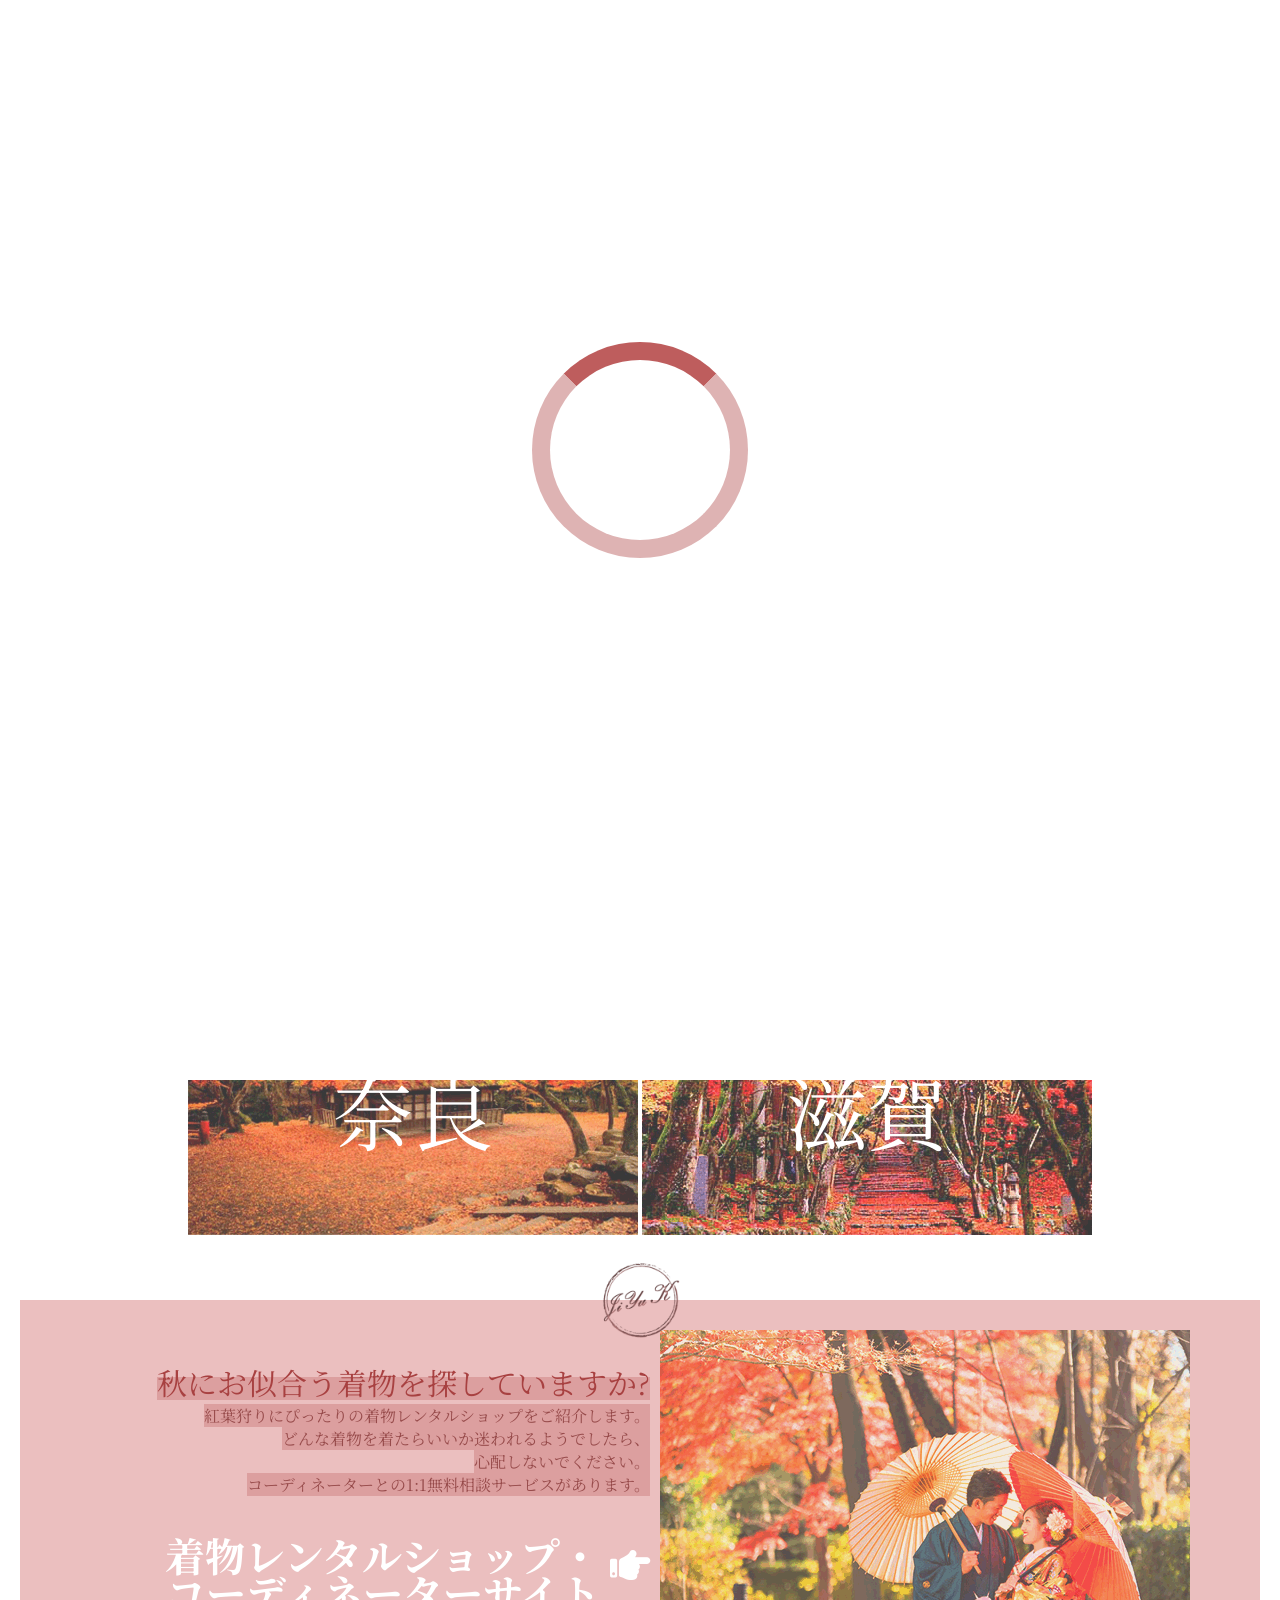
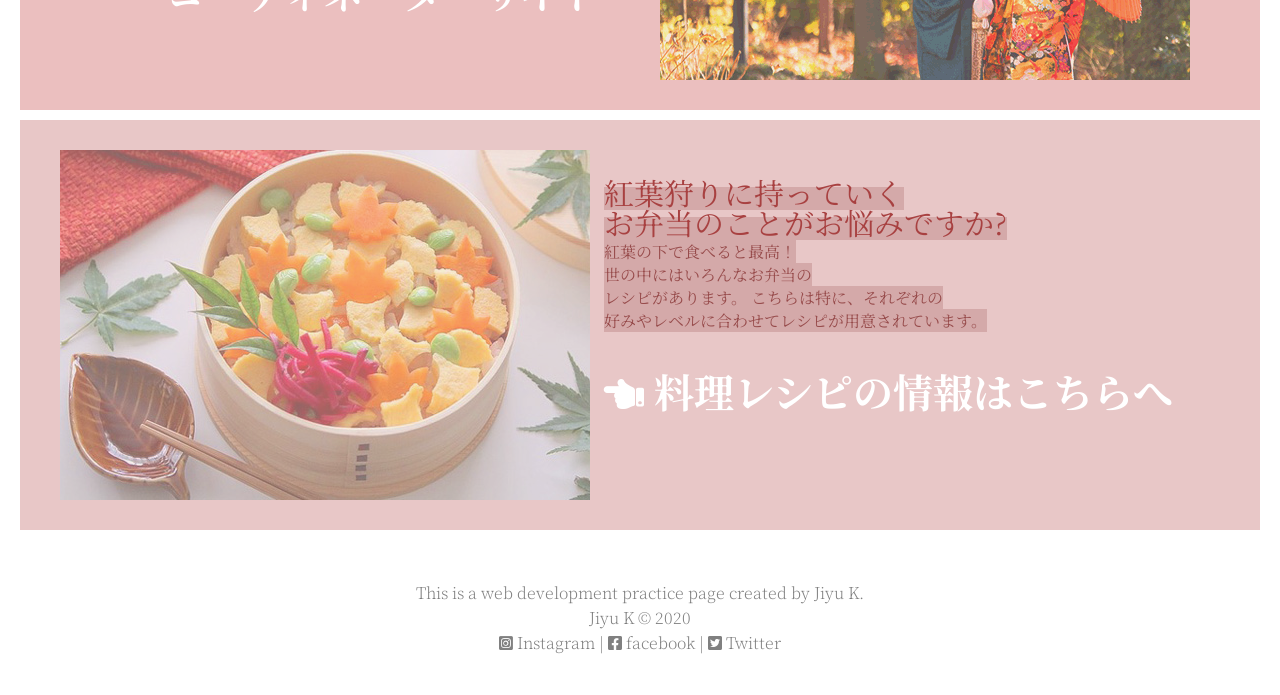
==== index.html @ a664442a "Add files via upload" ====
<!DOCTYPE html>
<html lang="en">
    <head>
        <link rel="stylesheet" href="to_top.css">
        <link rel="stylesheet" href="fade.css">
        <meta http-equiv="content-type" content="text/html; charset=utf-8">
        <script async src="./jquery-3.5.1.min.js"></script>
        <link async href="https://fonts.googleapis.com/css2?family=Noto+Serif+JP:wght@200&display=swap" rel="stylesheet">
        <link rel="stylesheet" async href="https://cdnjs.cloudflare.com/ajax/libs/font-awesome/5.14.0/css/all.min.css">
        <link async href="https://fonts.googleapis.com/css2?family=Noto+Serif+KR:wght@300&display=swap" rel="stylesheet">
        <title>モミジユ</title>
        <style>
            .loader_background {
                width: 100%;
                height: 120%;
                margin-top: -20px;
                background-color: rgb(255, 255, 255);
                display: block;
                position: fixed;
                z-index: 100;
                text-align: center;
            }
            .loader {
                border: 18px solid #deb3b3; /* Light grey */
                border-top: 18px solid #be5d5d; /* Blue */
                border-radius: 50%;
                position: fixed;
                left: 50%;
                top: 50%;
                transform: translate(-50%, -50%);
                width: 180px;
                height: 180px;
                animation: spin 2s linear infinite;
            }
            @keyframes spin {
                0% {
                    transform: translate(-50%, -50%) rotate(0deg);
                }
                100% {
                    transform: translate(-50%, -50%) rotate(360deg);
                }
            }
            /**/ /**/ /**/ /**/ /**/ /**/ /**/ /**/ /**/ /**/ /**/ /**/ /**/ /**/ /**/
            body {
                margin: 20px;
                font-family: 'Noto Serif JP', 'Noto Serif KR' ;
                
            }
            .momijiyu {
                font-size: 25px;
                margin-left: 10px;
                padding-top: 0;
                color: #deb3b3;
                font-weight: bold;
                padding-left: 20px;
            }

            .navFixed {
               position: fixed;
               top: 0px; left: 0px;
               width: 100%;
               z-index: 99;
                }
            .top_nav {
                display: flex;
                padding-top: 0;
                background-color: #c97e7e;
                justify-content: space-between;
                z-index: 98;
                
            }
            .top_nav a {
                margin-right: 25px;
                cursor: pointer;
                color: #7a2c2c;
                font-size: 17pt;
                transition: 0.5s;
                text-align: center;
            }
            .top_nav a:hover {
                color: beige;
                background-color: #b14949;
                border-radius:30%;
            }
            .title {
                font-size: 60pt;
                position: absolute;
                text-align: center;
                top: 74%;
                left: 50%;
                transform: translate(-50%, -50%);
                width: 100%;
                height: 100%;
                color: #7f1f1f;
            }
            .location {
                font-size: 25pt;
                position: absolute;
                top: 43%;
                left: 50%;
                transform: translate(-50%, -50%);
                margin-top: -5px;
                text-align: center;
                color: #9c6565;
                width: 100%;
            }
            .big_ment {
                top: 60%; left: 50%;
                transform: translate(-50%, -50%); width: 100%;
                position: absolute;
                text-align: center;
                font-size: 28pt;
                color: #922e2e;
            }
            .small_ment {
                top: 77%; left: 50%;
                transform: translate(-50%, -50%); width: 100%;
                position: absolute;
                text-align: center;
                font-size: 18pt;
                margin-top: -30px;
                color: #965b5d;
            }
           
            .scroll {
                position: absolute;
                top: 83%;
                left: 50%;
                margin-left: -20px;
            }
            .swing {
                position: absolute;
                top: 20%;
                left: 66%;
                opacity: 0.5
            }
            .swing1 {
                position: absolute;
                top: 28%;
                left: 73%;
                opacity: 0.5
            }
            .swing2 {
                position: absolute;
                top: 24%;
                left: 26%;
                opacity: 0.5;
            }
            .tool {
                width: 100%;
                position: absolute;
                top: 100%;
                margin: 0;
            }
            .stamp {
                position: absolute;
                width: 80px; height: 80px;
                left: 50%; top: 100%;
                transform: translate(-50%, -50%)
            }
            .box1 {
                width: 450px;
                height: 250px;
                overflow: hidden;
                display: inline-flex;
                position: relative;
                left: 0;
                top: 0;
                cursor: pointer;
            }
            .box1 img {
                width: 100%;
                position: absolute;
                transition: 1s;
                opacity: 0.8;
            }
            .box1 i {
                position: absolute;
                left: 50%;
                top: 150%;
                transform: translate(-50%, -50%);
                font-size: 80pt;
                color: white;
                transition: 1s;
                opacity: 0.3;
            }
            .box1:hover img {
                width: 105%;
                opacity: 1;
            }
            .osaka_city {
                position: absolute;
                width: 100%;
                left: 50%;
                top: 50%;
                transform: translate(-50%, -50%);
                font-size: 60pt;
                color: white;
                transition: 2s;
            }
            .box1:hover .osaka_city {
                position: absolute;
                top: -100%;
                opacity: 0.3;
            }
            .box1:hover i {
                position: absolute;
                top: 50%;
                opacity: 1;
            }
            /**/
            .box2 {
                width: 450px;
                height: 250px;
                overflow: hidden;
                display: inline-flex;
                position: relative;
                left: 0;
                top: 0;
                cursor: pointer;
            }
            .box2 img {
                height: 100%;
                width: 100%;
                position: absolute;
                transition: 1s;
                opacity: 0.8;
            }
            .box2 i {
                position: absolute;
                left: 50%;
                top: 150%;
                transform: translate(-50%, -50%);
                font-size: 80pt;
                color: white;
                transition: 1.5s;
                opacity: 0.3;
            }
            .box2:hover img {
                height: 105%;
                width: 105%;
                opacity: 1;
            }
            .kyouto_city {
                position: absolute;
                left: 50%;
                top: 50%;
                transform: translate(-50%, -50%);
                font-size: 60pt;
                color: white;
                transition: 2s;
            }
            .box2:hover .kyouto_city {
                position: absolute;
                top: -100%;
                opacity: 0.3;
            }
            .box2:hover i {
                position: absolute;
                top: 50%;
                opacity: 1;
            }
            /**/
            .box3 {
                width: 450px;
                height: 250px;
                overflow: hidden;
                display: inline-flex;
                position: relative;
                left: 0;
                top: 0;
                cursor: pointer;
            }
            .box3 img {
                height: 100%;
                width: 100%;
                position: absolute;
                transition: 1s;
                opacity: 0.8;
            }
            .box3 i {
                position: absolute;
                left: 50%;
                top: 150%;
                transform: translate(-50%, -50%);
                font-size: 80pt;
                color: white;
                transition: 1.5s;
                opacity: 0.3;
            }
            .box3:hover img {
                height: 105%;
                width: 105%;
                opacity: 1;
            }
            .nara_city {
                position: absolute;
                left: 50%;
                top: 50%;
                transform: translate(-50%, -50%);
                font-size: 60pt;
                color: white;
                transition: 2s;
            }
            .box3:hover .nara_city {
                position: absolute;
                top: -100%;
                opacity: 0.3;
            }
            .box3:hover i {
                position: absolute;
                top: 50%;
                opacity: 1;
            }
            /**/
            .box4 {
                width: 450px;
                height: 250px;
                overflow: hidden;
                display: inline-flex;
                position: relative;
                left: 0;
                top: 0;
                cursor: pointer;
            }
            .box4 img {
                width: 100%;
                position: absolute;
                transition: 1s;
                opacity: 0.8;
            }
            .box4 i {
                position: absolute;
                left: 50%;
                top: 150%;
                transform: translate(-50%, -50%);
                font-size: 80pt;
                color: white;
                transition: 1.5s;
                opacity: 0.3;
            }
            .box4:hover img {
                width: 105%;
                opacity: 1;
            }
            .siga_city {
                position: absolute;
                left: 50%;
                top: 50%;
                transform: translate(-50%, -50%);
                font-size: 60pt;
                color: white;
                transition: 3s;
            }
            .box4:hover .siga_city {
                position: absolute;
                top: -100%;
                opacity: 0.3;
            }
            .box4:hover i {
                position: absolute;
                top: 50%;
                opacity: 1;
            }
            .back1 {
                background-image: url('back1.jpg');
                width: 100%;
                height: 650px;
                text-align: center;
                position: relative;
                margin-top: 20px;
            }
            .back2 {
                margin-top: 60px;
                width: 100%;
                height: auto;
                position: relative;
                text-align: center;
                margin-bottom: 60px;
            }
            .back3 {
                background-color: #ebbfbf;
                position: relative;
                padding: 30px;
                text-align: right;
                height: 350px;
            }
            .kimono_frame {
                display: inline-flex;
                width: 530px;
                height: 350px;
                overflow: hidden;
                float: right;
                position: relative;
                left: 0;
                margin-right: 40px;
                margin-left: 10px;
                cursor: pointer;
            }
            .kimono_frame img {
                width: 100%;
                opacity: 0.8;
                transition: 1s;
                position: absolute;
                bottom: 0;
            }
            .kimono_frame:hover img {
                transform: scale(1.2);
                opacity: 1;
            }
            .kimono_text {
                background-color: #dc9f9f;
                position: relative;
                right: 0;
                top: 30px;
            }
            .kimono_title {
                font-size: 30px;
                color: #a84141
            }
            .kimono_ment {
                color: #974b4b;
            }
            .kimono_soudan {
                position: relative;
                left: -50px;
                top: 20%;
                line-height: 37px;
                font-size: 30pt;
                color: white;
                font-weight: 700;
            }
            
            .stamp2 {
                width: 80px;
                height: 80px;
                position: absolute;
                left: 50%; top: 0%;
                transform: translate(-50%, -50%);
                z-index: 98;
            }
            /**/
            .back4 {
                background-color: #e8c7c7;
                position: relative;
                padding: 30px;
                text-align: left;
                height: 350px;
                margin-top:10px;
               
            }
            .bento_frame {
                display: inline-flex;
                width: 530px;
                height: 350px;
                overflow: hidden;
                float: left;
                position: relative;
                left: 0;
                margin-right: 14px;
                margin-left: 10px;
                cursor: pointer;
            }
            .bento_frame img {
                width: 100%;
                opacity: 0.7;
                transition: 1s;
                position: absolute;
                bottom: 0;
            }
            .bento_frame:hover img {
                transform: scale(1.2);
                opacity: 1;
            }
            .bento_text {
                background-color: #d4a9a9;
                position: relative;
                right: 0;
                top: 30px;
            }
            .bento_title {
                font-size: 30px;
                color: #a84141;
                line-height: 25px;
            }
            .bento_ment {
                color: #974b4b;
            }
            .bento_soudan {
                position: relative;
                left: 50px;
                top: 20%;
                line-height: 37px;
                font-size: 30pt;
                color: white;
                font-weight: 700;
                
            }

            .back4 i {
                
                margin-right: 5px;
                margin-top: 35px;
                color: white;
                font-size: 30pt;
            }

            
            /**//**//**//**//**//**//**//**//**//**//**//**//**//**//**//**//**//**//**//**/
            .copyright {
                text-align: center;
                line-height: 25px;
                color: gray;
                padding-top: 50px;
                padding-bottom: 20px;
                font-weight: 200;
            }

            .copyright a {
                text-decoration: none;
                COLOR: GRAY;
            }
            .copyright a:visited {
                color: gray;
            }

          

            .back3 i {
                margin-left: 5px;
                color: white;
                font-size: 30pt;
                margin-top: 5px;
            }
            /**//**//**//**//**//**//**//**//**//**//**//**//**//**//**//**//**//**//**//**/
            @media screen and (max-width: 1050px) {
    .big_ment {
        font-size:24pt;
        
    }

    .kimono_frame, .bento_frame {
        width: 450px; height: 250px;
    }

    .kimono_title, .bento_title {
        font-size: 15pt;
        
    }

    .kimono_ment, .bento_ment{
        font-size: 9pt;
    }

    .kimono_soudan{
        font-size: 18pt;
        line-height: 20pt;
    }

    .bento_soudan {
        
        font-size: 18pt;
    }

    .back4 i{
        margin-top: 10px;
    }

    
    
    .back3, .back4 {
        height: 250px;
    }

    .swing2 {left: 19%;}
    .swing1 {left: 77%;}
    
}
        </style>
    </head>
    <div class="loader_background">
        <div class="loader"></text>
    </div>
</html></div><script>
$(window).on('load', function () {
    $('.loader').fadeOut();
    $('.loader_background').fadeOut();
});</script>
      <script>
        $( document ).ready( function() {
          var navOffset = $( '.top_nav' ).offset();
          $( window ).scroll( function() {
            if ( $( document ).scrollTop() > navOffset.top ) {
              $( '.top_nav' ).addClass( 'navFixed' );
            }
            else {
              $( '.top_nav' ).removeClass( 'navFixed' );
            }
          });
        } );

        
      </script><body id="fade">
<div class="back1">
    <nav class="top_nav">
        <text class="momijiyu">
            <i class="fab fa-slack"></i>
            モミジユ
        </text>
        <text class="menu">
            <a class="japanese">日本語</a>
            <a class="korean">한국어</a>
            <a>Chat</a>
        </text>
    </nav>
    <div class="title">
        関西の紅葉</div>
    <div class="location">{　大阪／京都／奈良／滋賀　｝</div>
    <div class="ment">
        <nav class="big_ment">関西での素敵な紅葉狩りを楽しみたい方でしたら…</nav>
        <nav class="small_ment">関西で会える秋、あなたの思い出がさらに素敵になるように
            <br>ここでは様々な情報をあなたに提供します。
            <br>あなたにとって良い参考になることを願います。</br>
        </div><img class="stamp" src="stamp.png">
        <br>
        
    
    <img src="scroll.png" class="scroll">
    <div class="swing"><img src="momiji.png"></div>
    <div class="swing1"><img src="momiji2.png"></div>
    <div class="swing2"><img src="momiji3.png"></div>
</div>
<div class="back2">
    <div class="box1"><a href="oosaka.html"><img src="oosaka.gif"><text class="osaka_city">大阪</text>
        <i class="far fa-hand-pointer"></i></a>
    </div>
    <div class="box2"><a href="kyouto.html"><img src="kyouto.gif"><text class="kyouto_city">京都</text>
        <i class="far fa-hand-pointer"></i></a>
    </div>
    <br><div class="box3"><a href="nara.html"><img src="nara.gif"><text class="nara_city">奈良</text>
        <i class="far fa-hand-pointer"></i></a>
    </div>
    <div class="box4"><a href="siga.html"><img src="siga.gif"><text class="siga_city">滋賀</text>
        <i class="far fa-hand-pointer"></i></a>
    </div>
</div><div class="back3"><span class="kimono_frame"><a href="https://www.asoview.com/leisure/140/location/rgn08/" target="_blank"><img src="kimono.gif"></a></span>
 <text class="kimono_text">
    <text class="kimono_title">秋にお似合う着物を探していますか?</text>
<br>
    <text class="kimono_ment">紅葉狩りにぴったりの着物レンタルショップをご紹介します。
        <br>どんな着物を着たらいいか迷われるようでしたら、
        <br>心配しないでください。
        <br>コーディネーターとの1:1無料相談サービスがあります。</text>
        </br></text><div><img class="stamp2" src="stamp.png"></div>
<div class="kimono_soudan">着物レンタルショップ・<br>コーディネーターサイト</div><i class="fas fa-hand-point-right"></i></div>
<div class="back4"><span class="bento_frame"><a href="https://obentopark.jp/" target="_blank"><img src="food.jpg"></span></a>
  <text class="bento_text">
        <text class="bento_title">紅葉狩りに持っていく<br>お弁当のことがお悩みですか? </text>
        <br><text class="bento_ment">紅葉の下で食べると最高！<br>  
            世の中にはいろんなお弁当の<br>
            レシピがあります。 こちらは特に、それぞれの<br>
            好みやレベルに合わせてレシピが用意されています。</text>
        </br></text>
    <div class="bento_soudan">料理レシピの情報はこちらへ</div><i class="fas fa-hand-point-left"></i>
   </div> <div class="copyright">
   This is a web development practice page created by Jiyu K.
   <br>Jiyu K © 2020
   <br><a href="https://www.instagram.com/zyuzyuzyu_/?hl=ko" target="_blank"><i class="fab fa-instagram-square"></i>  Instagram</a> 
   |  <a href="https://www.facebook.com/people/%EA%B9%80%EC%A7%80%EC%9C%A0/100003686183487" target="_blank"><i class="fab fa-facebook-square"></i>  facebook</a> 
   |  <a href="#"></a><i class="fab fa-twitter-square"></i>  Twitter</a></div>
   <a id="back-to-top" href="#">Topへ</a>
   <script async src="to_top.js"></script>
   
   <script>
       
    $(document).ready(function(){
        $(".korean").click(function(){
            $(".bento_title").html("단풍놀이에 챙겨갈 도시락을<br> 어떤 것으로 해야할지 고민이 되세요?");
            $(".bento_ment").html("단풍의 아래에서 먹는 도시락은 최고에요!<br>이곳에는,당신이 좋아하는 취향과<br>레시피의 난이도에 따른 여러가지 레시피가 있습니다.<br>한 번 도전해보심이 어떨까요?");
            $(".bento_soudan").html("레시피의 정보는 여기에서!");
            $(".kimono_soudan").html("기모노렌탈샵・<br> 코디네이터와의 상담 연결");
            $(".kimono_ment").html("단풍놀이에 딱 맞는 기모노 렌탈샵을 소개합니다<br>어떤 기모노가 좋을지 고민이 되신다면,<br>걱정마세요.<br>코디네이터와 1:1 무료 상담서비스가 있습니다.");
            $(".osaka_city").html("오사카");
            $(".kyouto_city").html("교토");
            $(".nara_city").html("나라");
            $(".siga_city").html("시가");
            $(".kimono_title").html("가을에 어울리는 기모노를 찾고 계십니까?");
            $(".small_ment").html("관서에서 만날 수 있는 가을, 당신의 추억이 더욱 더 근사해 질 수 있도록<br>이곳에서 여러가지 정보를 제공합니다<br>당신에게 있어서 좋은 참고가 되길 바랍니다.");
            $(".big_ment").html("간사이에서 멋진 단풍놀이를 기대하시고 계신다면...");
            $(".location").html("{　오사카/교토/나라/시가　}");
            $(".title").html("관서의 단풍");
            $("#back-to-top").html("Top으로");
        });
       
        $(".japanese").click(function(){
            $(".bento_title").html("紅葉狩りに持っていく<br>お弁当のことがお悩みですか?");
            $(".bento_ment").html("紅葉の下で食べると最高！<br>  世の中にはいろんなお弁当の<br>レシピがあります。 こちらは特に、それぞれの<br>好みやレベルに合わせてレシピが用意されています。");
            $(".bento_soudan").html(" 料理レシピの情報はこちらへ");
            $(".kimono_soudan").html("着物レンタルショップ・<br>コーディネーターサイト");
            $(".kimono_ment").html("紅葉狩りにぴったりの着物レンタルショップをご紹介します。<br>どんな着物を着たらいいか迷われるようでしたら、<br>心配しないでください。<br>コーディネーターとの1:1無料相談サービスがあります。");
            $(".kimono_title").html("秋にお似合う着物を探していますか?");
            $(".osaka_city").html("大阪");
            $(".kyouto_city").html("京都");
            $(".nara_city").html("奈良");
            $(".siga_city").html("滋賀");
            $(".small_ment").html("関西で会える秋、あなたの思い出がさらに素敵になるように<br>ここでは様々な情報をあなたに提供します。<br>あなたにとって良い参考になることを願います。");
            $(".big_ment").html("関西での素敵な紅葉狩りを楽しみたい方でしたら…");
            $(".location").html("{　大阪／京都／奈良／滋賀　｝");
            $(".title").html("関西の紅葉");
            $("#back-to-top").html("Topへ");


        });
    });
    </script>
   
</body></html>
---- to_top.css ----
#back-to-top {
    position: fixed;
    bottom: 5%;
    right: 3%;
    background-color: #deb3b3;
    color: #c97e7e;
    border: none;
    border-radius: 10%;
    padding-top: 5px; padding-bottom: 10px;
    padding-left:  5px; padding-right: 5px;
    cursor: pointer;
    font-weight: 700;
    transition: all 0.3s ease-in-out;
    display: inline-block;
    text-decoration: none;
    font-size: 15pt;
    opacity: 0;
    
}

#back-to-top:hover {
    background-color: #c97e7e;
    color: #deb3b3;
}

#back-to-top.visible {
    opacity: 1;
}
---- fade.css ----
#fade {


}
    
    
    .swing {
        animation: swing ease-in-out 1s infinite alternate;
    }
    
  
    
    .swing:hover {
      animation-play-state: paused;}
    
    
      @keyframes swing {
          100% { transform: rotate(3deg); }
          0% { transform: rotate(-3deg); }
      }

      .swing1 {
        animation: swing1 ease-in-out 1s infinite alternate;
    }
    
  
    
    .swing1:hover {
      animation-play-state: paused;}
    
    
      @keyframes swing1 {
          0% { transform: rotate(5deg); }
          100% { transform: rotate(-2deg); }
      }

      .swing2 {
        animation: swing2 ease-in-out 1.5s infinite alternate;
    }
    
  
    
    .swing2:hover {
      animation-play-state: paused;}
    
    
      @keyframes swing2 {
          100% { transform: rotate(5deg); }
          30% { transform: rotate(-5deg); }
      }
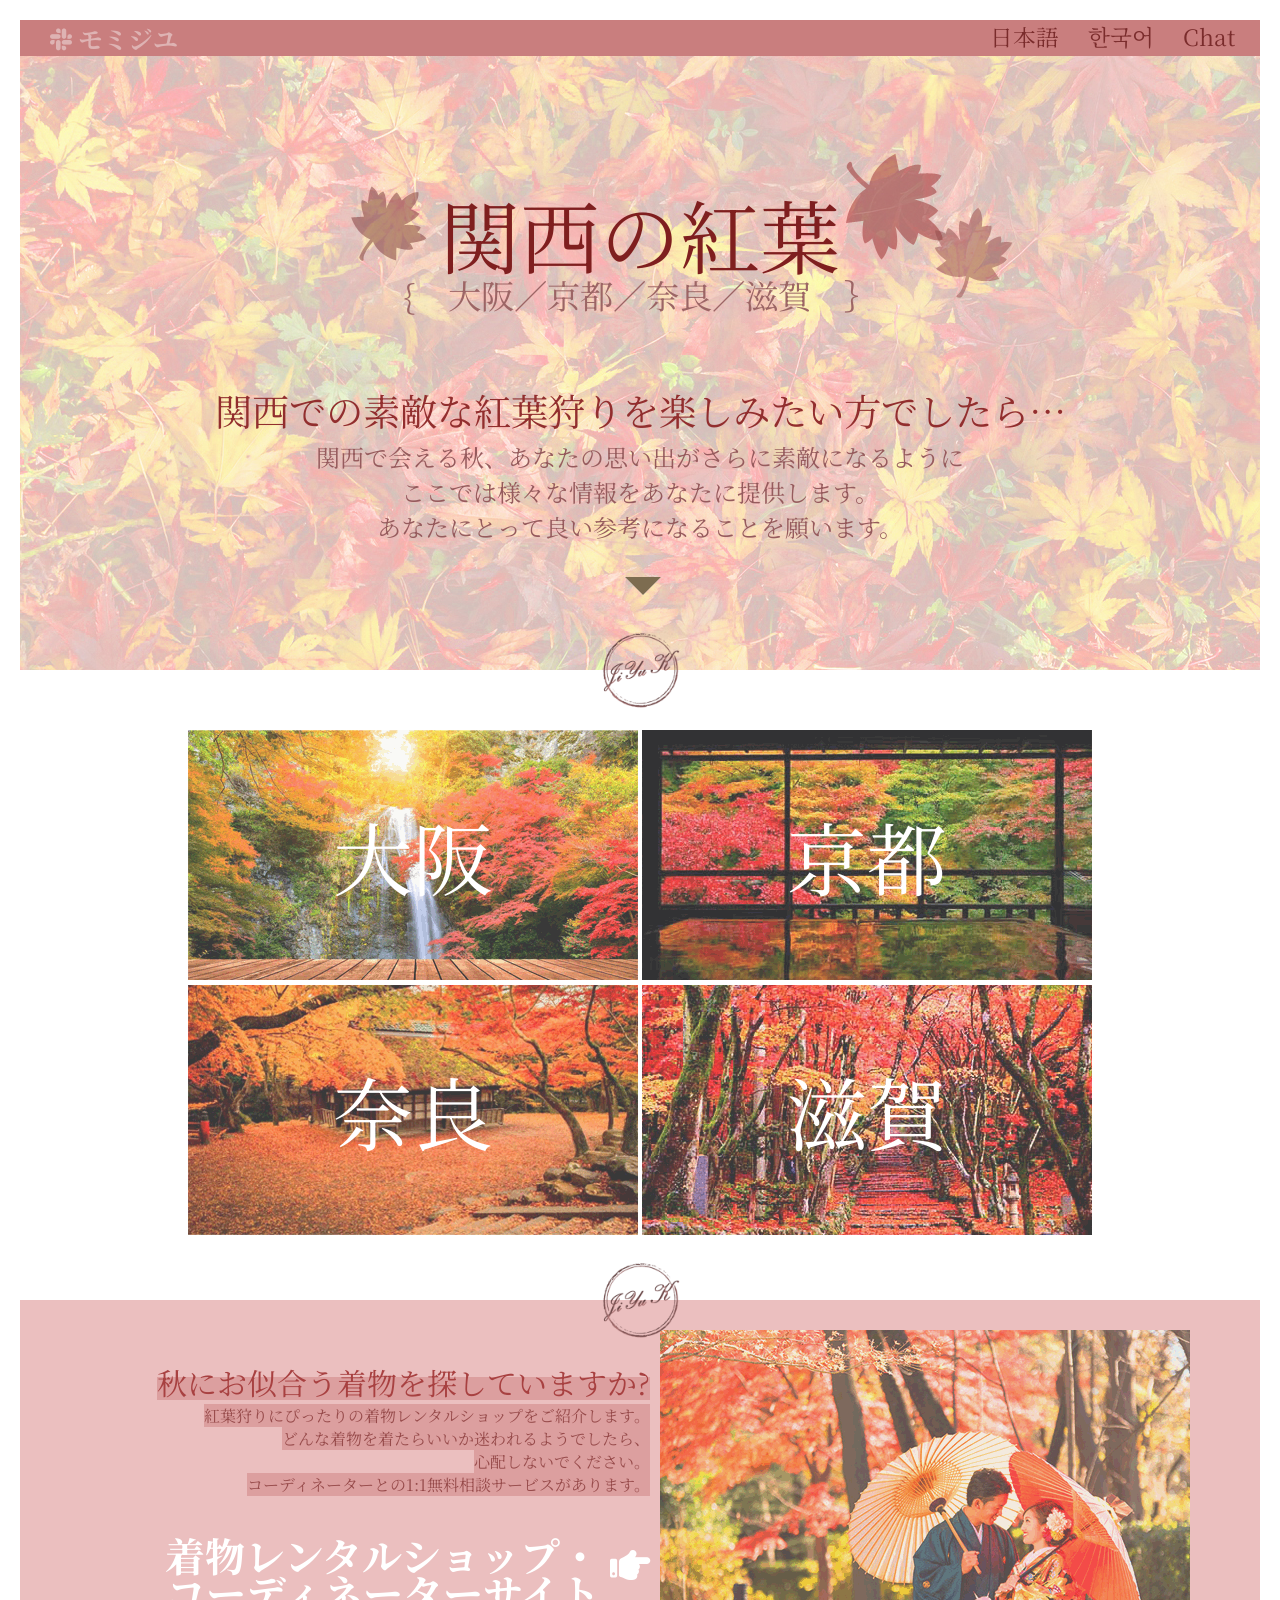
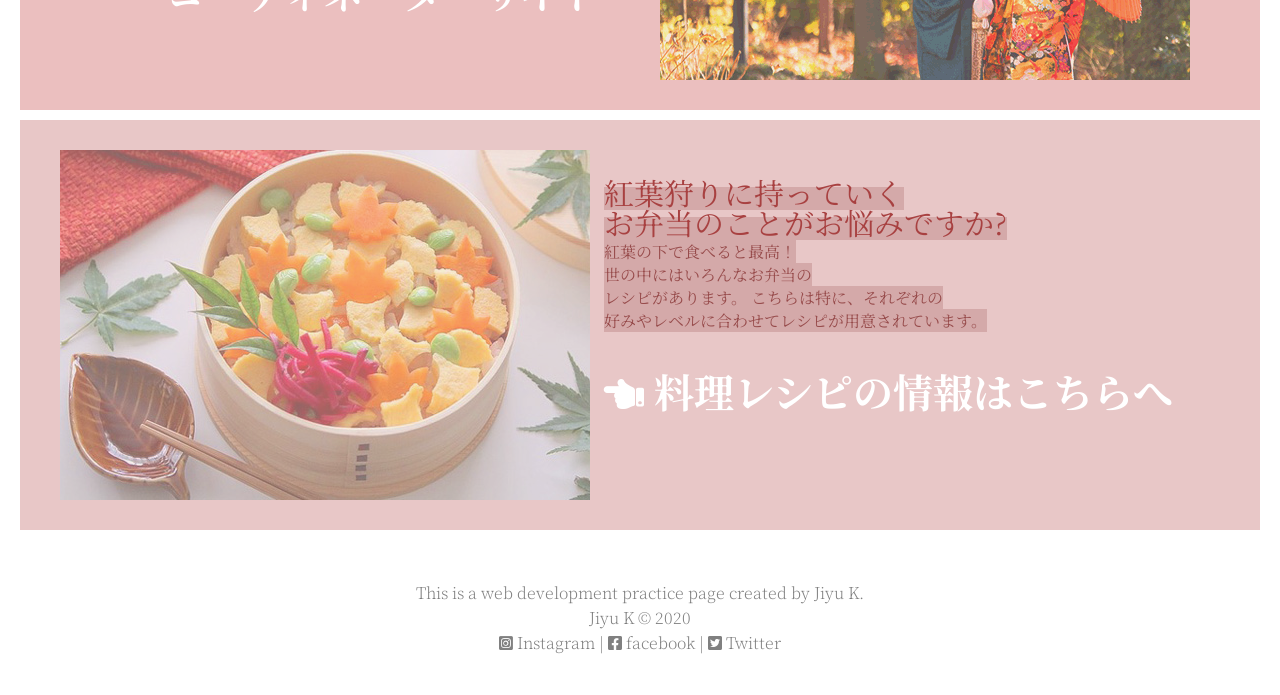
==== commit cb33676c: "Update index.html" ====
--- a/index.html
+++ b/index.html
@@ -578,9 +578,7 @@
 }
         </style>
     </head>
-    <div class="loader_background">
-        <div class="loader"></text>
-    </div>
+
 </html></div><script>
 $(window).on('load', function () {
     $('.loader').fadeOut();
@@ -714,4 +712,4 @@
     });
     </script>
    
-</body></html>+</body></html>
--- a/to_top.css
+++ b/to_top.css
@@ -19,8 +19,10 @@
 }
 
 #back-to-top:hover {
-    background-color: #c97e7e;
-    color: #deb3b3;
+   padding-left: 20px; padding-right: 20px;;
+   background-color: #cea5a5;
+   color: #bf7373;
+
 }
 
 #back-to-top.visible {
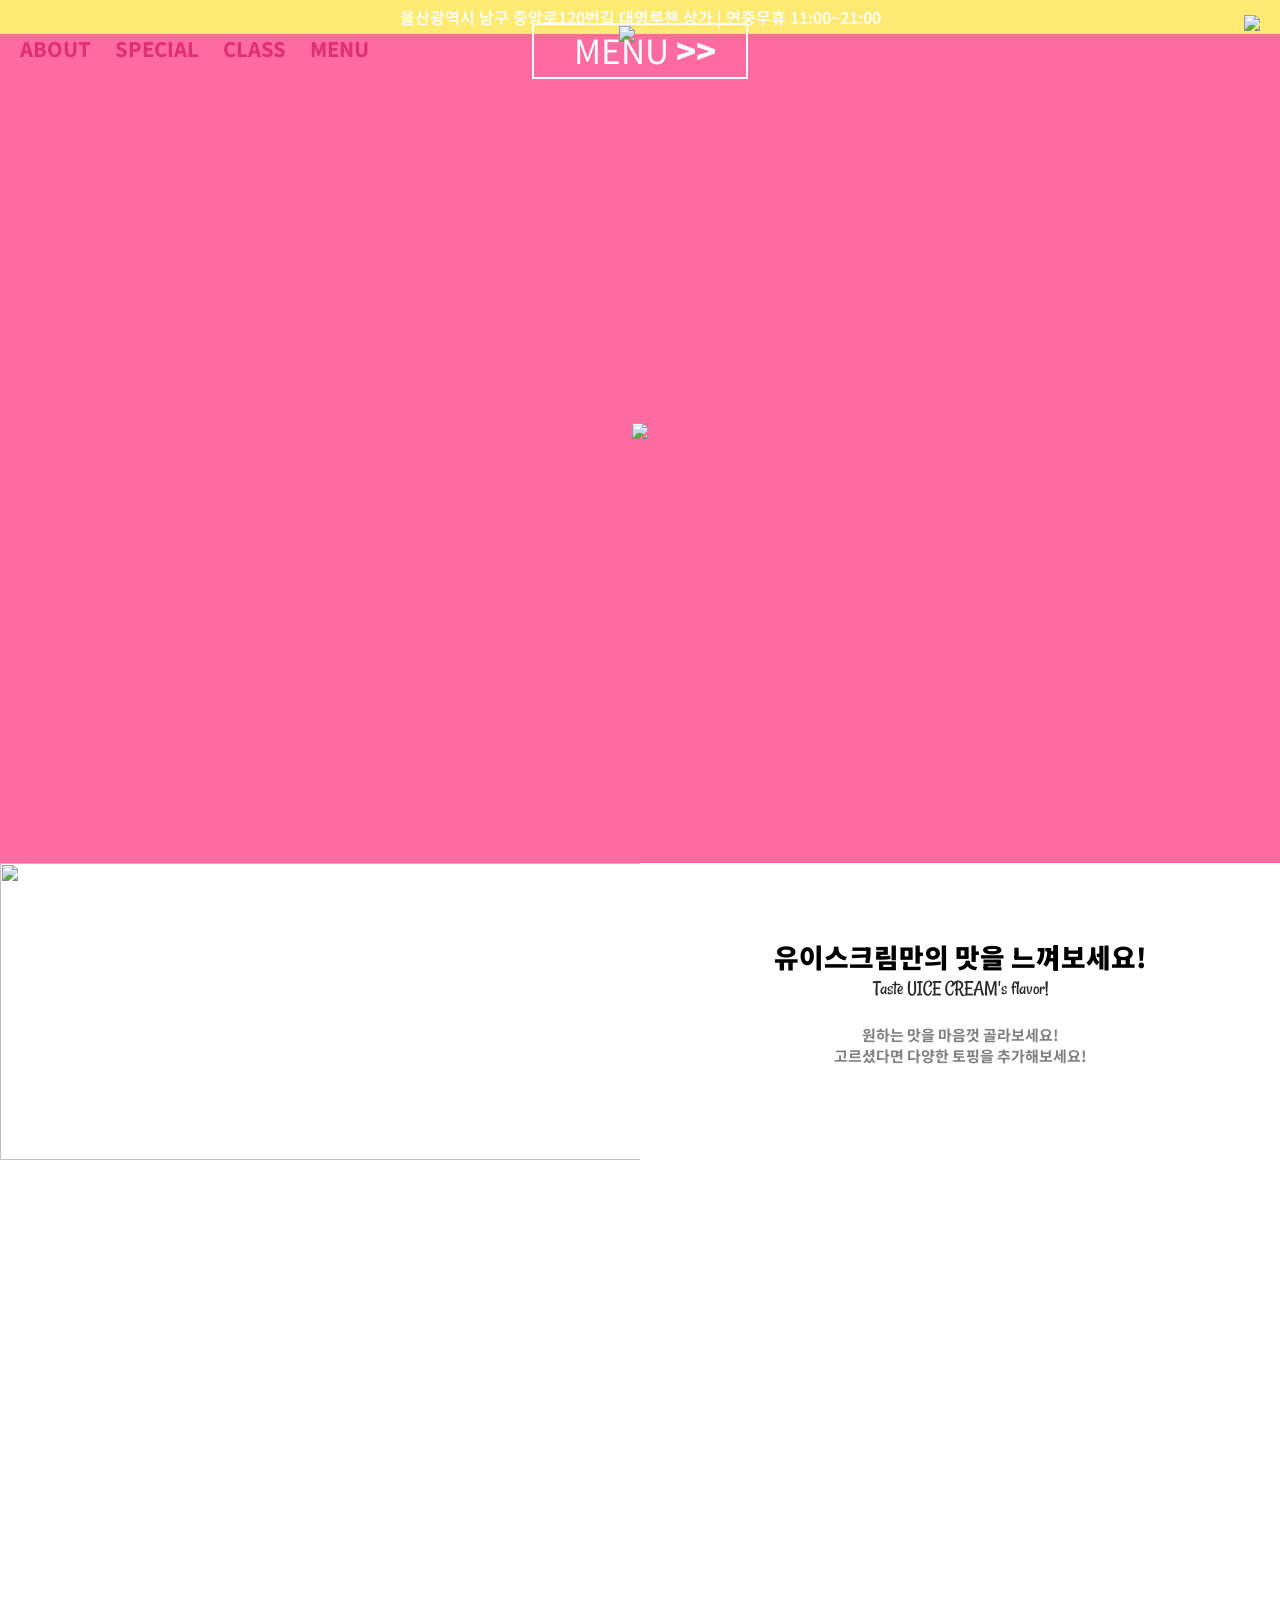
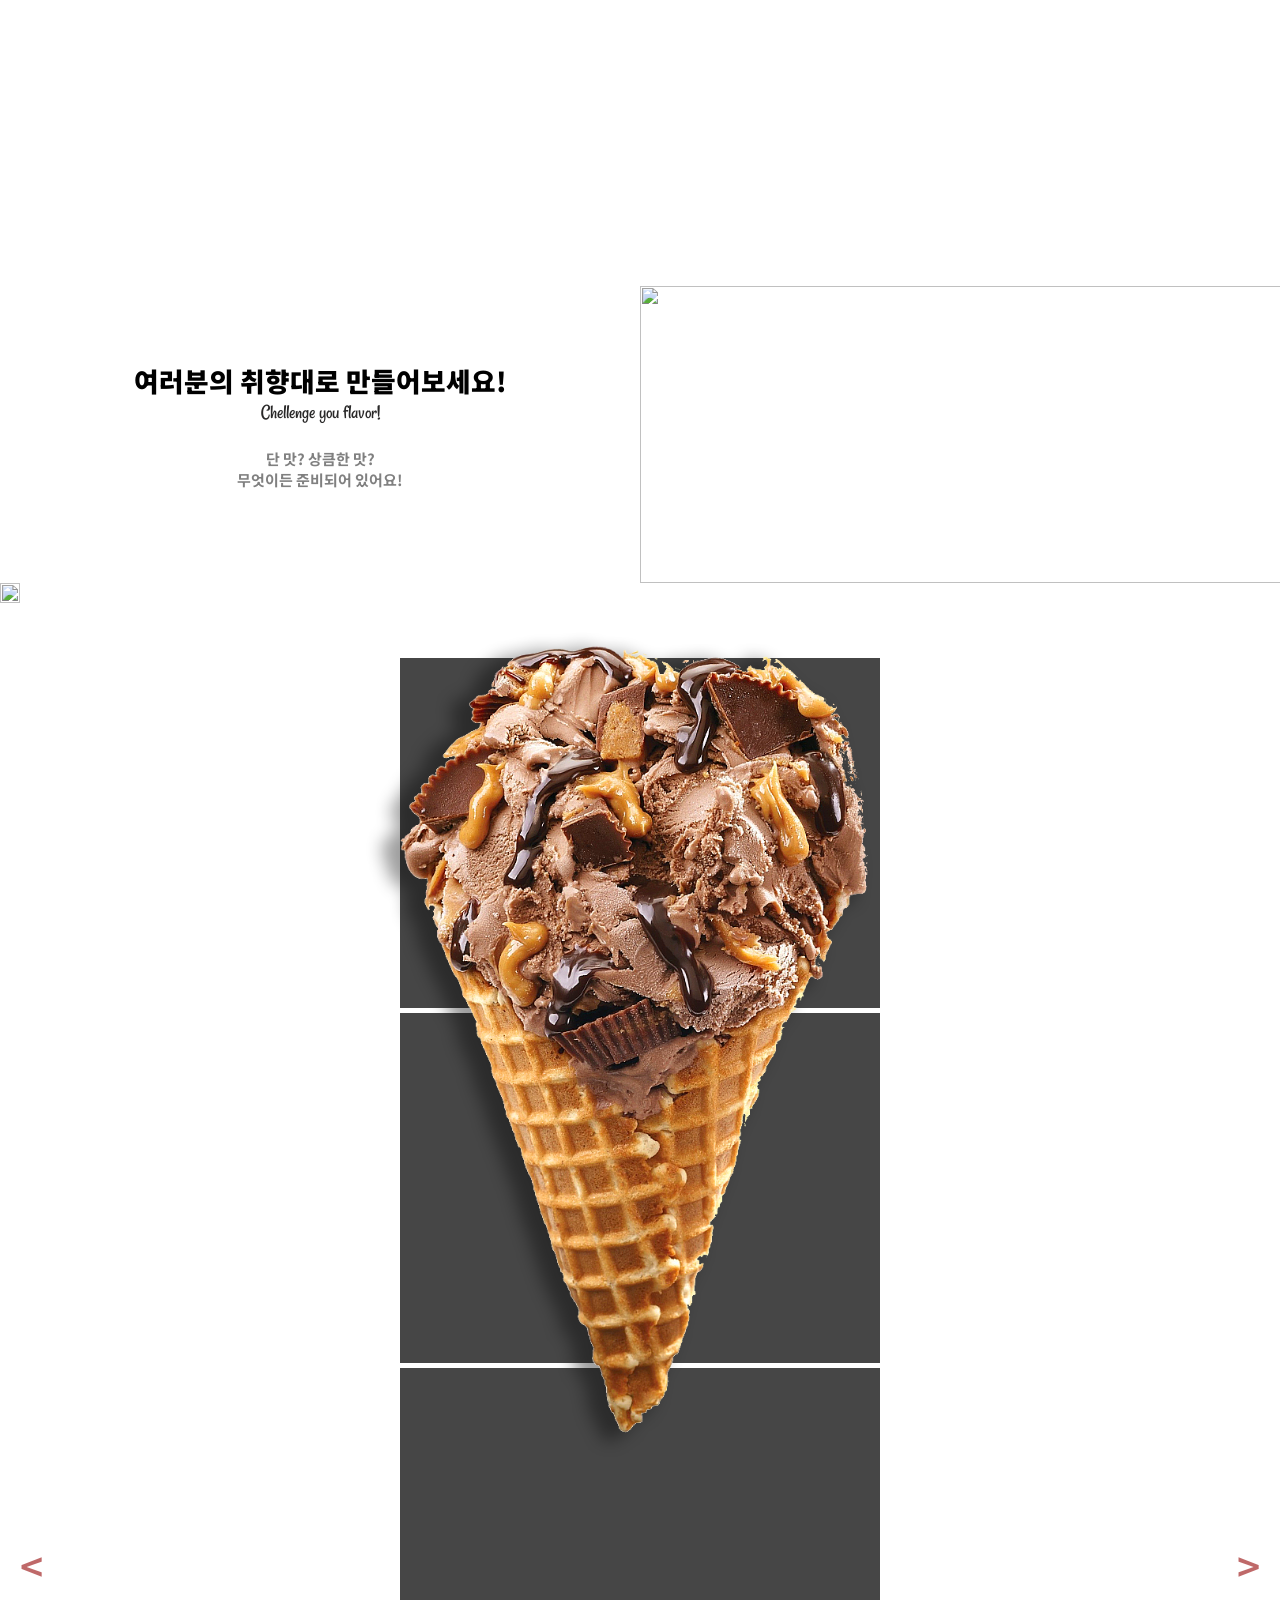
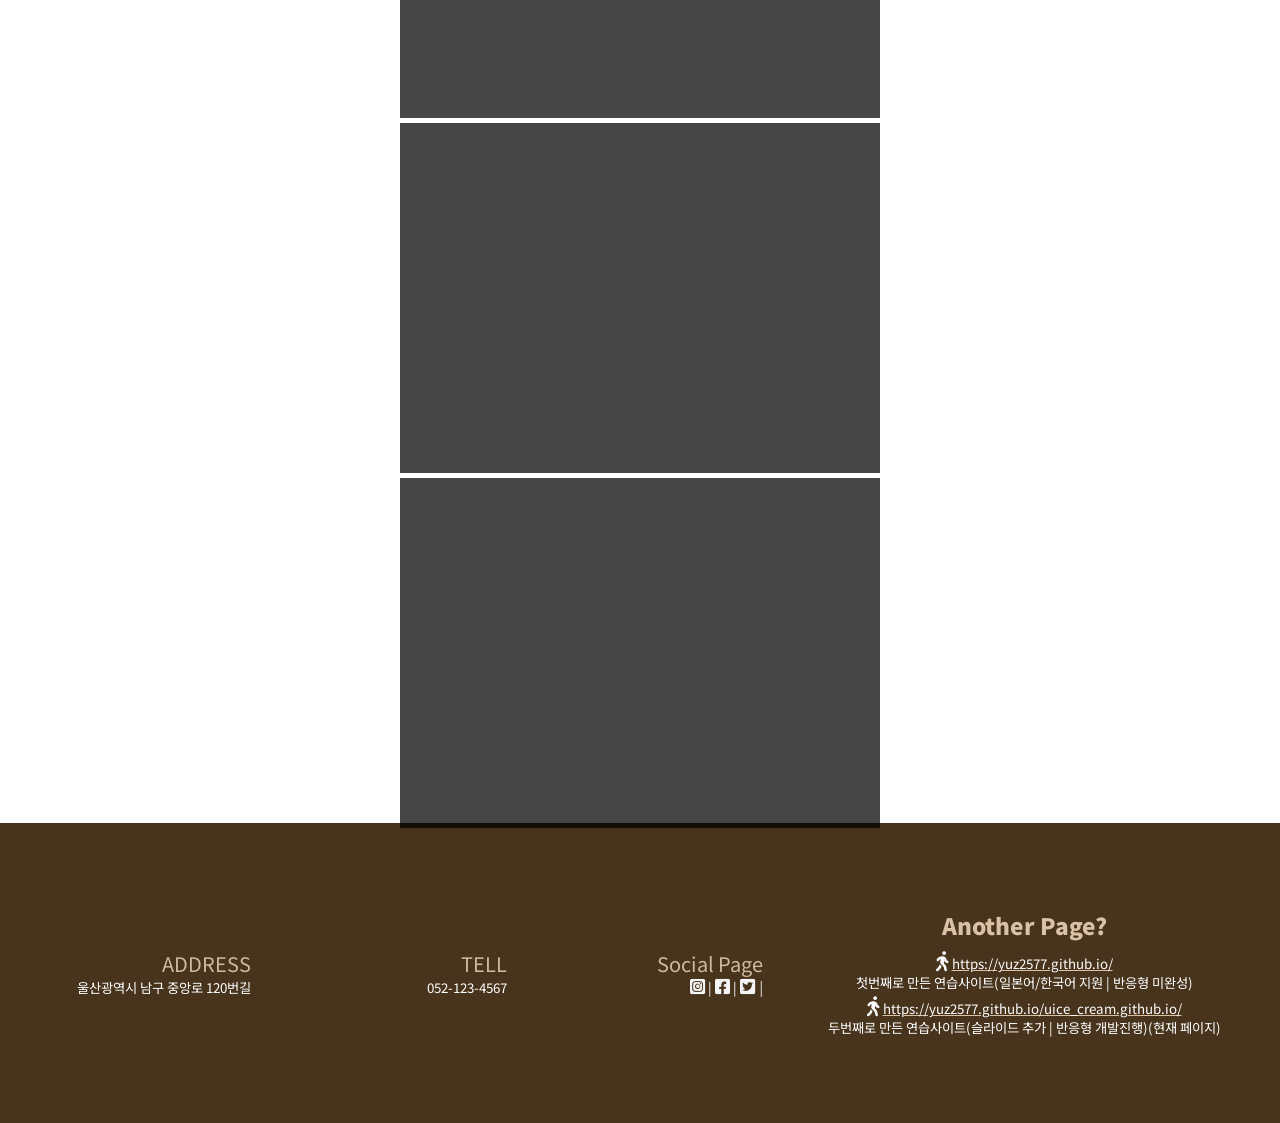
==== commit 2fe5092e: "Add files via upload" ====
--- a/index.html
+++ b/index.html
@@ -1,715 +1,813 @@
 <!DOCTYPE html>
 <html lang="en">
-    <head>
-        <link rel="stylesheet" href="to_top.css">
-        <link rel="stylesheet" href="fade.css">
-        <meta http-equiv="content-type" content="text/html; charset=utf-8">
-        <script async src="./jquery-3.5.1.min.js"></script>
-        <link async href="https://fonts.googleapis.com/css2?family=Noto+Serif+JP:wght@200&display=swap" rel="stylesheet">
-        <link rel="stylesheet" async href="https://cdnjs.cloudflare.com/ajax/libs/font-awesome/5.14.0/css/all.min.css">
-        <link async href="https://fonts.googleapis.com/css2?family=Noto+Serif+KR:wght@300&display=swap" rel="stylesheet">
-        <title>モミジユ</title>
-        <style>
-            .loader_background {
-                width: 100%;
-                height: 120%;
-                margin-top: -20px;
-                background-color: rgb(255, 255, 255);
-                display: block;
-                position: fixed;
-                z-index: 100;
-                text-align: center;
-            }
-            .loader {
-                border: 18px solid #deb3b3; /* Light grey */
-                border-top: 18px solid #be5d5d; /* Blue */
-                border-radius: 50%;
-                position: fixed;
-                left: 50%;
-                top: 50%;
-                transform: translate(-50%, -50%);
-                width: 180px;
-                height: 180px;
-                animation: spin 2s linear infinite;
-            }
-            @keyframes spin {
-                0% {
-                    transform: translate(-50%, -50%) rotate(0deg);
-                }
-                100% {
-                    transform: translate(-50%, -50%) rotate(360deg);
-                }
-            }
-            /**/ /**/ /**/ /**/ /**/ /**/ /**/ /**/ /**/ /**/ /**/ /**/ /**/ /**/ /**/
-            body {
-                margin: 20px;
-                font-family: 'Noto Serif JP', 'Noto Serif KR' ;
-                
-            }
-            .momijiyu {
-                font-size: 25px;
-                margin-left: 10px;
-                padding-top: 0;
-                color: #deb3b3;
-                font-weight: bold;
-                padding-left: 20px;
-            }
-
-            .navFixed {
-               position: fixed;
-               top: 0px; left: 0px;
-               width: 100%;
-               z-index: 99;
-                }
-            .top_nav {
-                display: flex;
-                padding-top: 0;
-                background-color: #c97e7e;
-                justify-content: space-between;
-                z-index: 98;
-                
-            }
-            .top_nav a {
-                margin-right: 25px;
-                cursor: pointer;
-                color: #7a2c2c;
-                font-size: 17pt;
-                transition: 0.5s;
-                text-align: center;
-            }
-            .top_nav a:hover {
-                color: beige;
-                background-color: #b14949;
-                border-radius:30%;
-            }
-            .title {
-                font-size: 60pt;
-                position: absolute;
-                text-align: center;
-                top: 74%;
-                left: 50%;
-                transform: translate(-50%, -50%);
-                width: 100%;
-                height: 100%;
-                color: #7f1f1f;
-            }
-            .location {
-                font-size: 25pt;
-                position: absolute;
-                top: 43%;
-                left: 50%;
-                transform: translate(-50%, -50%);
-                margin-top: -5px;
-                text-align: center;
-                color: #9c6565;
-                width: 100%;
-            }
-            .big_ment {
-                top: 60%; left: 50%;
-                transform: translate(-50%, -50%); width: 100%;
-                position: absolute;
-                text-align: center;
-                font-size: 28pt;
-                color: #922e2e;
-            }
-            .small_ment {
-                top: 77%; left: 50%;
-                transform: translate(-50%, -50%); width: 100%;
-                position: absolute;
-                text-align: center;
-                font-size: 18pt;
-                margin-top: -30px;
-                color: #965b5d;
-            }
-           
-            .scroll {
-                position: absolute;
-                top: 83%;
-                left: 50%;
-                margin-left: -20px;
-            }
-            .swing {
-                position: absolute;
-                top: 20%;
-                left: 66%;
-                opacity: 0.5
-            }
-            .swing1 {
-                position: absolute;
-                top: 28%;
-                left: 73%;
-                opacity: 0.5
-            }
-            .swing2 {
-                position: absolute;
-                top: 24%;
-                left: 26%;
-                opacity: 0.5;
-            }
-            .tool {
-                width: 100%;
-                position: absolute;
-                top: 100%;
-                margin: 0;
-            }
-            .stamp {
-                position: absolute;
-                width: 80px; height: 80px;
-                left: 50%; top: 100%;
-                transform: translate(-50%, -50%)
-            }
-            .box1 {
-                width: 450px;
-                height: 250px;
-                overflow: hidden;
-                display: inline-flex;
-                position: relative;
-                left: 0;
-                top: 0;
-                cursor: pointer;
-            }
-            .box1 img {
-                width: 100%;
-                position: absolute;
-                transition: 1s;
-                opacity: 0.8;
-            }
-            .box1 i {
-                position: absolute;
-                left: 50%;
-                top: 150%;
-                transform: translate(-50%, -50%);
-                font-size: 80pt;
-                color: white;
-                transition: 1s;
-                opacity: 0.3;
-            }
-            .box1:hover img {
-                width: 105%;
-                opacity: 1;
-            }
-            .osaka_city {
-                position: absolute;
-                width: 100%;
-                left: 50%;
-                top: 50%;
-                transform: translate(-50%, -50%);
-                font-size: 60pt;
-                color: white;
-                transition: 2s;
-            }
-            .box1:hover .osaka_city {
-                position: absolute;
-                top: -100%;
-                opacity: 0.3;
-            }
-            .box1:hover i {
-                position: absolute;
-                top: 50%;
-                opacity: 1;
-            }
-            /**/
-            .box2 {
-                width: 450px;
-                height: 250px;
-                overflow: hidden;
-                display: inline-flex;
-                position: relative;
-                left: 0;
-                top: 0;
-                cursor: pointer;
-            }
-            .box2 img {
-                height: 100%;
-                width: 100%;
-                position: absolute;
-                transition: 1s;
-                opacity: 0.8;
-            }
-            .box2 i {
-                position: absolute;
-                left: 50%;
-                top: 150%;
-                transform: translate(-50%, -50%);
-                font-size: 80pt;
-                color: white;
-                transition: 1.5s;
-                opacity: 0.3;
-            }
-            .box2:hover img {
-                height: 105%;
-                width: 105%;
-                opacity: 1;
-            }
-            .kyouto_city {
-                position: absolute;
-                left: 50%;
-                top: 50%;
-                transform: translate(-50%, -50%);
-                font-size: 60pt;
-                color: white;
-                transition: 2s;
-            }
-            .box2:hover .kyouto_city {
-                position: absolute;
-                top: -100%;
-                opacity: 0.3;
-            }
-            .box2:hover i {
-                position: absolute;
-                top: 50%;
-                opacity: 1;
-            }
-            /**/
-            .box3 {
-                width: 450px;
-                height: 250px;
-                overflow: hidden;
-                display: inline-flex;
-                position: relative;
-                left: 0;
-                top: 0;
-                cursor: pointer;
-            }
-            .box3 img {
-                height: 100%;
-                width: 100%;
-                position: absolute;
-                transition: 1s;
-                opacity: 0.8;
-            }
-            .box3 i {
-                position: absolute;
-                left: 50%;
-                top: 150%;
-                transform: translate(-50%, -50%);
-                font-size: 80pt;
-                color: white;
-                transition: 1.5s;
-                opacity: 0.3;
-            }
-            .box3:hover img {
-                height: 105%;
-                width: 105%;
-                opacity: 1;
-            }
-            .nara_city {
-                position: absolute;
-                left: 50%;
-                top: 50%;
-                transform: translate(-50%, -50%);
-                font-size: 60pt;
-                color: white;
-                transition: 2s;
-            }
-            .box3:hover .nara_city {
-                position: absolute;
-                top: -100%;
-                opacity: 0.3;
-            }
-            .box3:hover i {
-                position: absolute;
-                top: 50%;
-                opacity: 1;
-            }
-            /**/
-            .box4 {
-                width: 450px;
-                height: 250px;
-                overflow: hidden;
-                display: inline-flex;
-                position: relative;
-                left: 0;
-                top: 0;
-                cursor: pointer;
-            }
-            .box4 img {
-                width: 100%;
-                position: absolute;
-                transition: 1s;
-                opacity: 0.8;
-            }
-            .box4 i {
-                position: absolute;
-                left: 50%;
-                top: 150%;
-                transform: translate(-50%, -50%);
-                font-size: 80pt;
-                color: white;
-                transition: 1.5s;
-                opacity: 0.3;
-            }
-            .box4:hover img {
-                width: 105%;
-                opacity: 1;
-            }
-            .siga_city {
-                position: absolute;
-                left: 50%;
-                top: 50%;
-                transform: translate(-50%, -50%);
-                font-size: 60pt;
-                color: white;
-                transition: 3s;
-            }
-            .box4:hover .siga_city {
-                position: absolute;
-                top: -100%;
-                opacity: 0.3;
-            }
-            .box4:hover i {
-                position: absolute;
-                top: 50%;
-                opacity: 1;
-            }
-            .back1 {
-                background-image: url('back1.jpg');
-                width: 100%;
-                height: 650px;
-                text-align: center;
-                position: relative;
-                margin-top: 20px;
-            }
-            .back2 {
-                margin-top: 60px;
-                width: 100%;
-                height: auto;
-                position: relative;
-                text-align: center;
-                margin-bottom: 60px;
-            }
-            .back3 {
-                background-color: #ebbfbf;
-                position: relative;
-                padding: 30px;
-                text-align: right;
-                height: 350px;
-            }
-            .kimono_frame {
-                display: inline-flex;
-                width: 530px;
-                height: 350px;
-                overflow: hidden;
-                float: right;
-                position: relative;
-                left: 0;
-                margin-right: 40px;
-                margin-left: 10px;
-                cursor: pointer;
-            }
-            .kimono_frame img {
-                width: 100%;
-                opacity: 0.8;
-                transition: 1s;
-                position: absolute;
-                bottom: 0;
-            }
-            .kimono_frame:hover img {
-                transform: scale(1.2);
-                opacity: 1;
-            }
-            .kimono_text {
-                background-color: #dc9f9f;
-                position: relative;
-                right: 0;
-                top: 30px;
-            }
-            .kimono_title {
-                font-size: 30px;
-                color: #a84141
-            }
-            .kimono_ment {
-                color: #974b4b;
-            }
-            .kimono_soudan {
-                position: relative;
-                left: -50px;
-                top: 20%;
-                line-height: 37px;
-                font-size: 30pt;
-                color: white;
-                font-weight: 700;
-            }
+<head>
+    <meta charset="UTF-8">
+    <link rel="stylesheet" href="https://cdnjs.cloudflare.com/ajax/libs/font-awesome/5.14.0/css/all.min.css">    
+    <link href="https://fonts.googleapis.com/css2?family=Noto+Sans+KR:wght@300&display=swap" rel="stylesheet">
+    <link href="https://fonts.googleapis.com/css2?family=Rancho&display=swap" rel="stylesheet">
+    <meta name="viewport" content="width=device-width, initial-scale=1.0">
+    <title>Document</title>
+    <link href="http://www.jqueryscript.net/css/jquerysctipttop.css" rel="stylesheet" type="text/css">
+<style>
+.slider-wrap {
+position: relative;
+margin-top: 40px;
+width: 100%;
+}
+.slider {
+position: relative;
+width: 100%;
+height: 100%;
+top: 10px;
+}
+ul {
+margin: 0;
+padding: 0;
+}
+ul li {
+list-style: none;
+text-align: center;
+}
+ul li span {
+display: inline-flex;
+width: 480px;
+height: 350px;
+background: black;
+filter: brightness(1.1);
+}
+.slider-arrow {
+position: absolute;
+top: 50%;
+font-size: 30pt;
+font-weight: 600;
+background: white;
+color: brown;
+text-align: center;
+text-decoration: none;
+border-radius: 40%;
+padding-left: 10px;
+padding-right: 10px;
+opacity: 0.7;
+transition: 0.5s;
+}
+.slider-arrow:hover {
+    opacity: 1;
+}
+.sa-left {
+left: 10px;
+}
+.sa-right {
+right: 10px;
+}
+.black {
+background-image: url("under1.jpg");
+background-size: 100%;
+}
+.red {
+    background-image: url("under2.jpg");
+    background-size: 100%;
+    height: 350px;
+}
+.green {
+    background-image: url("under3.jpg");
+    background-size: 100%;
+    height: 350px;
+}
+.blue {
+    background-image: url("under4.jpg");
+    background-size: 100%;
+    height: 350px;
+}
+.yellow {
+    background-image: url("under5.jpg");
+    background-size: 100%;
+    height: 350px;
+}
+</style>
+    <script
+  src="https://code.jquery.com/jquery-3.5.1.js"
+  integrity="sha256-QWo7LDvxbWT2tbbQ97B53yJnYU3WhH/C8ycbRAkjPDc="
+  crossorigin="anonymous"></script>
+    <script>
+        /*메뉴스크롤고정*/
+        $( document ).ready( function() {
+          var navOffset = $( '.menu' ).offset();
+          $( window ).scroll( function() {
+            if ( $( document ).scrollTop() > navOffset.top ) {
+              $( '.menu' ).addClass( 'menuFixed' );
+            }
+            else {
+              $( '.menu' ).removeClass( 'menuFixed' );
+            }
+          });
+        } );
+        /////////////////////////////////////////////
+        $( document ).ready( function() {
+        $( '#small_title_container' ).fadeIn( 500 );
+      } );
+      $( document ).ready( function() {
+        $( '#big_title_container' ).delay(1000).fadeIn( 500 );
+     } );
+     //////////////////////////////////////////////////
+     $(document).ready(function() {
+    $(window).scroll( function(){
+        $('.slide_right').each( function(i){
             
-            .stamp2 {
-                width: 80px;
-                height: 80px;
-                position: absolute;
-                left: 50%; top: 0%;
-                transform: translate(-50%, -50%);
-                z-index: 98;
-            }
-            /**/
-            .back4 {
-                background-color: #e8c7c7;
-                position: relative;
-                padding: 30px;
-                text-align: left;
-                height: 350px;
-                margin-top:10px;
-               
-            }
-            .bento_frame {
-                display: inline-flex;
-                width: 530px;
-                height: 350px;
-                overflow: hidden;
-                float: left;
-                position: relative;
-                left: 0;
-                margin-right: 14px;
-                margin-left: 10px;
-                cursor: pointer;
-            }
-            .bento_frame img {
-                width: 100%;
-                opacity: 0.7;
-                transition: 1s;
-                position: absolute;
-                bottom: 0;
-            }
-            .bento_frame:hover img {
-                transform: scale(1.2);
-                opacity: 1;
-            }
-            .bento_text {
-                background-color: #d4a9a9;
-                position: relative;
-                right: 0;
-                top: 30px;
-            }
-            .bento_title {
-                font-size: 30px;
-                color: #a84141;
-                line-height: 25px;
-            }
-            .bento_ment {
-                color: #974b4b;
-            }
-            .bento_soudan {
-                position: relative;
-                left: 50px;
-                top: 20%;
-                line-height: 37px;
-                font-size: 30pt;
-                color: white;
-                font-weight: 700;
-                
-            }
-
-            .back4 i {
-                
-                margin-right: 5px;
-                margin-top: 35px;
-                color: white;
-                font-size: 30pt;
-            }
-
+            var bottom_of_element = $(this).offset().top + $(this).outerHeight();
+            var bottom_of_window = $(window).scrollTop() + $(window).height();
             
-            /**//**//**//**//**//**//**//**//**//**//**//**//**//**//**//**//**//**//**//**/
-            .copyright {
-                text-align: center;
-                line-height: 25px;
-                color: gray;
-                padding-top: 50px;
-                padding-bottom: 20px;
-                font-weight: 200;
-            }
-
-            .copyright a {
-                text-decoration: none;
-                COLOR: GRAY;
-            }
-            .copyright a:visited {
-                color: gray;
-            }
-
-          
-
-            .back3 i {
-                margin-left: 5px;
-                color: white;
-                font-size: 30pt;
-                margin-top: 5px;
-            }
-            /**//**//**//**//**//**//**//**//**//**//**//**//**//**//**//**//**//**//**//**/
-            @media screen and (max-width: 1050px) {
-    .big_ment {
-        font-size:24pt;
+            if( bottom_of_window > bottom_of_element ){
+                $(this).animate({'margin-left':'0px'},500);
+            }
+            
+        }); 
+    });
+});
+$(document).ready(function() {
+    $(window).scroll( function(){
+        $('.slide_left').each( function(i){
+            
+            var bottom_of_element = $(this).offset().top + $(this).outerHeight();
+            var bottom_of_window = $(window).scrollTop() + $(window).height();
+            
+            if( bottom_of_window > bottom_of_element ){
+                $(this).animate({'margin-left':'0px'},500);
+            }
+            
+        }); 
+    });
+});
+/////////////////////////////////////////////////
+$(document).ready(function() {
+    /* 1 */
+    $(window).scroll( function(){
+        /* 2 */
+        $('.hide').each( function(i){
+            var bottom_of_object = $(this).offset().top + $(this).outerHeight();
+            var bottom_of_window = $(window).scrollTop() + $(window).height();
+            /* 3 */
+            if( bottom_of_window > bottom_of_object/1 ){
+                $(this).animate({'opacity':'1'},500);
+            }
+        }); 
+    });
+});
+
+
+    </script>
+    
+</head>
+<style>
+    .slide_right {
+        max-width: 100%;
+        margin-left: -100%;
+        z-index: 0;
+    }
+
+    .slide_left {
+        max-width: 100%;
+        margin-left: 100%;
+        z-index: 0;
+    }
+    .hide {
+    opacity: 0;
+} 
+    
+    html {
+        scroll-behavior: smooth;
+    }
+    .back_container {
+        background-image:url('back_background.jpg');
+        background-attachment: fixed;
+        background-size: cover;
+        background-position-y: -120px;
+        background-repeat: no-repeat;
+       
+    }
+    body {
+        margin: 0px;
+        font-family: 'Noto Sans KR', sans-serif;
+    }
+    .address_container {
+        background-color: #ffea74;
+        color: white;
+        text-align: center;
+        padding-top: 5px;
+        padding-bottom: 5px;
+        font-weight: 600;
+    }
+    .first_container {
+    background-color: #ff6a9f;
+    height: 800px;
+    }
+    #title_icecream {
+        width: 500px;
+        position: relative;
+        left: 49%; top: -40px;
+        transform: translate(-50%);
         
     }
-
-    .kimono_frame, .bento_frame {
-        width: 450px; height: 250px;
-    }
-
-    .kimono_title, .bento_title {
+    /**//**//**//**//**//**//**//**//**//**//**//**//**//**//**//**//**/
+
+    .menu {
+        transition: 0.5s;
+    }
+    .menu a {
+        text-decoration: none;
+        color: #df3072;
+        margin-left: 20px;
+        font-weight: 800;
+        font-size: 15pt;
+    }
+    #menus {
+        background-color: #ff6a9f;
+        padding-top: 0px;
+        justify-content: space-between;
+        display: flex;
+    }
+    #logo a {
+        text-decoration: none;
+        color: white;
+        margin-right: 20px;
+        position: relative;
+        bottom: 22px;
+    }
+    #logo img {
+        position: relative;
+        width: 180px
+    }
+    /**//**//**//**//**//**//**//**//**//**//**//**//**//**//**/
+
+    #big_title_container {
+        position: absolute;
+        top: 420px; left: 50%;
+        transform: translate(-50%);
+        display: none;
+    }
+
+    #small_title_container {
+        position: relative;
+       text-align: center;
+       bottom: 47% ;
+       display: none;}
+     /**//**//**//**//**//**//**//**//**//**//**//**//**//**/
+    .go_menu {
+       color: white;
+       font-size: 25pt;
+       border: solid 2px white;
+       padding-left: 40px;
+       padding-right: 30px;
+       padding-bottom: 3px;
+       position: relative;
+       display: inline-block;
+       bottom: 60px; left: 50%;
+       transform: translate(-50%, -50%);
+       transition: 0.3s
+    }
+    .link {
+        font-weight: 900;
+        animation: blink-animation 0.6s  ease-out infinite alternate;
+        -webkit-animation: blink-animation 0.6s ease-out infinite alternate;
+    }
+    .go_menu:hover .link{
+    }
+    .go_menu:hover {
+        padding-left: 60px;
+        padding-right: 50px;
+    }
+    @keyframes blink-animation {
+   from {
+       opacity: 0;
+   }
+   to {
+       opacity: 0.7;
+   }
+}
+@-webkit-keyframes blink-animation {
+    from {
+       opacity: 0;
+   }
+   to {
+       opacity: 0.7;
+   }
+}
+ /**//** /**//** /**//** /**//** /**//** /**/
+    .second_container {
+    display: grid;
+    grid-template-columns: 1fr 1fr;
+    background-color: white;
+    
+    }
+    #about_photo {
+        overflow: hidden;
+        text-align: left;
+        z-index:999;
+       
+       
+    }
+    #about_ment {
+       
+        width: 100%;
+        height: 50%;
+        position: relative;
+        top: 25%;
+        overflow: hidden;
+      
+    }
+    #about_photo img {
+        width: 140%; height:100%;
+        vertical-align: bottom;
+       
+    }
+    #about_ment {
+        text-align: center;
+    }
+
+    #about_ment_title{
+        font-size: 20pt;
+        font-weight: 900;
+    }
+    #about_ment_subtitle {
+        font-family: 'Rancho', cursive;
+        font-size: 15pt;
+        color: rgb(41, 40, 40);
+    }
+    #about_ment_small {
+        font-weight: 700;
+        color:grey;
+        font-size: 15px;
+    }
+/**//**//**//**//**//**//**//**//**//**/
+    .third_container {
+        position: relative;
+        width: 100%;
+        height: 100%;;
+    }
+    .third_container_text1{
+        text-align: center;
+        margin-top: 50px;
+    }
+    .지방은_적게 {
+        color: white;
+        font-size: 50pt;
+        font-weight: 900;
+        text-align: center;
+    }
+    .made_with_blabla {
+        color: white;
+        font-family: 'Rancho', cursive;
+        font-size: 25pt;
+        text-align: center;
+    }
+    .third_container_text2{
+        position: relative;
+        margin-top: 420px; 
+        margin-bottom: 55pt;left: 50%;
+        transform: translate(-50%);
+        border-radius: 10px;
+        border: white solid 3px;
+        display: inline-block;
+        padding-left: 20px;
+        padding-right: 20px;
+    }
+    .third_menu {
+        color: white;
+        font-size: 20pt;
+        font-weight: 900;
+        transition: 0.5s;
+    }
+    .third_menu:hover {
+        padding-left: 20px;
+        padding-right: 20px;
+    }
+    /**//**//**//**//**//**//**//**//**//**//**//**//**//**//**//**//**//**//**//**//**//**/
+    .fourth_container {
+    display: grid;
+    grid-template-columns: 1fr 1fr;
+    background-color: white;
+    
+    }
+    #interior_photo {
+        overflow: hidden;
+        text-align: right;
+        z-index: 999;
+       
+        
+    }
+    #interior_ment {
+        
+        width: 100%;
+        height: 50%;
+        position: relative;
+        top: 25%;
+        overflow: hidden;
+      
+    }
+    #interior_photo img {
+        width: 140%; height: 100%;
+        vertical-align: bottom;
+    }
+    #interior_ment {
+        text-align: center;
+    }
+
+    #interior_ment_title{
+        font-size: 20pt;
+        font-weight: 900;
+    }
+    #interior_ment_subtitle {
+        font-family: 'Rancho', cursive;
+        font-size: 15pt;
+        color: rgb(41, 40, 40);
+    }
+    #interior_ment_small {
+        font-weight: 700;
+        color:grey;
+        font-size: 15px;
+    }
+</style>
+<body>
+    <div class="back_container">
+    <div class="address_container">
+        울산광역시 남구 중앙로120번길 대명루첸 상가 | 연중무휴 11:00~21:00
+    </div>
+    <div id="menus">
+        <div class="menu">
+        <a href="#about_page">ABOUT</a>
+        <a href="#special_page">SPECIAL</a>
+        <a href="#cooking_page">CLASS</a>
+        <a href="#">MENU</a>
+        </div>
+        <div id="logo">
+            <a href="#"><img src="logo.png"></a>
+        </div>
+      </div>
+    <div class="first_container">
+      <div id="title_icecream_container"> 
+        <img src="title_icecream.png" id="title_icecream">
+       </div>
+       <div id="big_title_container">
+        <img src="big_title.png" id="big_title">
+       </div>
+       <div id="small_title_container">
+        <img src="small_title.png" id="small_title">
+        </div>
+        <div class="go_menu hide">MENU <span class="link">>></div></span>
+    </div><scroll-page id="about_page">
+    <div class="second_container">
+        <span id="about_photo"><img src="about.jpg"></span></scroll-page>
+    <div id="about_ment" class="slide_right">
+        <div id="about_ment_title">유이스크림만의 맛을 느껴보세요!</div>
+        <div id="about_ment_subtitle">Taste UICE CREAM's flavor!</div>
+        <br>
+        <div id="about_ment_small">원하는 맛을 마음껏 골라보세요!<br>
+            고르셨다면 다양한 토핑을 추가해보세요!<br>
+                 <br>
+            이 다음부터는 무슨 말을 해야할 지 모르겠지만<br>
+            일단은 디자인을 위해서 블라블라블라<br>
+            블라블라 가나다라마바사<br>
+            이런 아이스크림 가게가 진짜로있었으면<br>
+            좋겠당 한국에서도 먹힐까요?<br>
+            해외에서는 꽤 인기 있는 것 같더라고요<br>
+            개인 매장치고도 꽤 히트치고 티비도 나오고<br>
+           </div>
+    </div>
+    </div>
+    <scroll-page id="special_page">
+    <div class="third_container"></scroll-page>
+      <div class="third_container_text1">
+        <span class="지방은_적게 hide">지방은 적게, 달콤함은 최고!</span>
+        <br> <span class="made_with_blabla hide">Made with low fat and fresh cream!</span>
+      </div>
+      <div class="third_container_text2 hide">
+        <span class="third_menu">저지방 메뉴<span class="link"> >></span>
+      </div></div>
+    </div>
+</div>
+<scroll-page id="cooking_page">
+<div class="fourth_container"></scroll-page>
+<div id="interior_ment" class="slide_left">
+    <div id="interior_ment_title">여러분의 취향대로 만들어보세요!</div>
+    <div id="interior_ment_subtitle">Chellenge you flavor!</div>
+    <br>
+    <div id="interior_ment_small">단 맛? 상큼한 맛?<br>
+        무엇이든 준비되어 있어요!<br>
+             <br>
+        이 다음부터는 무슨 말을 해야할 지 모르겠지만<br>
+        일단은 디자인을 위해서 블라블라블라<br>
+        블라블라 가나다라마바사<br>
+        이런 아이스크림 가게가 진짜로있었으면<br>
+        좋겠당 한국에서도 먹힐까요?<br>
+        해외에서는 꽤 인기 있는 것 같더라고요<br>
+        개인 매장치고도 꽤 히트치고 티비도 나오고<br>
+        </div></div>
+        <span id="interior_photo"><img src="cafe.jpg"></span></div>
+<div class="back_background_second">
+
+    <div class="back_ground_second_container">
+        <div class="choco_container hide">
+        <div id="big_choco"><img src="wide_choco.png"></div>
+        <div id="big_choco_choco"><img src="wide_choco_choco.png"></div>
+    </div>
+    </div>
+</div>
+<div class="slider-wrap">
+    <div class="slider hide">
+    <ul>
+    <li> <span class="black"></span> </li>
+    <li> <span class="red"></span> </li>
+    <li> <span class="yellow"></span> </li>
+    <li> <span class="blue"></span> </li>
+    <li> <span class="green"></span> </li>
+    </ul>
+    </div>
+    <a href="#" class="slider-arrow sa-left">&lt;</a> <a href="#" class="slider-arrow sa-right">&gt;</a> </div>
+    <script src="http://code.jquery.com/jquery-latest.min.js"></script> 
+    <script src="jquery.lbslider.js"></script> 
+    <script>
+        //슬라이더//
+    jQuery('.slider').lbSlider({
+        leftBtn: '.sa-left',
+        rightBtn: '.sa-right',
+        visible: 3,
+        autoPlay: true,
+        autoPlayDelay: 2
+    });
+    //
+    </script>
+    <div class="footer">
+        <div class="grid1">
+            <div class="grid1_">
+            <div class="grid_title">ADDRESS</div>
+            울산광역시 남구 중앙로 120번길
+        </div></div>
+        <div class="grid2">
+            <div class="grid2_">
+            <div class="grid_title">TELL</div>
+            052-123-4567
+        </div></div>
+        <div class="grid3">
+            <div class="grid3_">
+            <div class="grid_title">Social Page</div>
+            <a href="https://www.instagram.com/zyuzyuzyu_/?hl=ko" target="_blank"><i class="fab fa-instagram-square"></i></a> 
+            |  <a href="https://www.facebook.com/people/%EA%B9%80%EC%A7%80%EC%9C%A0/100003686183487" target="_blank"><i class="fab fa-facebook-square"></i></a> 
+            |  <a href="#"></a><i class="fab fa-twitter-square"> |</i></a>
+        </div></div>
+        <div class="grid4">
+            <div class="grid4_">
+                <div class="grid4_title">Another Page?</div>
+                <div class="firstPage">
+                <i class="fas fa-walking"></i> <a href="https://yuz2577.github.io/">https://yuz2577.github.io/</a> <br>
+                첫번째로 만든 연습사이트(일본어/한국어 지원 | 반응형 미완성)</div>
+                <div class="SecondPage">
+                <i class="fas fa-walking"></i> <a href="https://yuz2577.github.io/uice_cream.github.io/">https://yuz2577.github.io/uice_cream.github.io/</a> <br>
+                두번째로 만든 연습사이트(슬라이드 추가 | 반응형 개발진행)(현재 페이지)
+        </div></div>
+    </div>
+<style>
+    .firstPage {
+        margin-bottom: 5px;
+    }
+    .grid4 a {
+        color: white;
+        text-decoration-color: #d8c1a5;
+    }
+    .grid4 i {
         font-size: 15pt;
         
     }
-
-    .kimono_ment, .bento_ment{
-        font-size: 9pt;
-    }
-
-    .kimono_soudan{
-        font-size: 18pt;
-        line-height: 20pt;
-    }
-
-    .bento_soudan {
+    .grid4_title {
+        color: #d8c1a5;
+        font-size: 17pt;
+        font-weight: 900;
+        margin-bottom: 10px;
+    }
+    .grid4_{
+        text-align: center;
+    }
+    .grid1_ ,.grid2_, .grid3_,.grid4_ {
+        position: relative;
+        top: 50%;
+        transform: translate(0%, -50%)
+
+    }
+    .grid_title{
+        font-size: 15pt;
+        color: #cfb89d;
+    }
+    .grid3 i {
+        color: whitesmoke;
+        text-decoration: none;
+        font-size :13pt;
+    }
+    .footer {
+        background-color: #48341d;
+        display :grid;
+        grid-template-columns: 0.2fr 0.2fr 0.2fr 0.4fr;
+        color: white;
+        text-align:right;
+        height: 300px;
+        font-size: 10pt;
+
+    }
+    .grid1, .grid2, .grid3, .grid4 {
+        display: inline;
+        position: relative;
         
-        font-size: 18pt;
-    }
-
-    .back4 i{
-        margin-top: 10px;
-    }
-
+        padding: 0px;
+        margin: 5px;
+    }
     
+    .back_background_second  {
+        background-image : url("brown_pattern.jpg");
+        background-attachment: fixed;
+        background-size: cover;
+        position: relative;
+        height: 100%;
+        
+       
+    }
+    .choco_container {
+        display: inline-table;
+    }
+
+    #big_choco {
+        position: relative;
+        overflow: hidden;
+        width: 100%;
+        background-size: cover;
+        z-index: 999;
+       
+   
+    }
+    #big_choco img {
+        position: relative;
+        width: 100%;
+        height: 90%;
+    }
+    #big_choco_choco {
+        position: absolute;
+        overflow: hidden;
+        z-index: 999;
+        top: 20px;
+        left: 52%;
+        transform: translate(-50%);
+       
+   
+    }
+    #big_choco_choco img {
+        position: relative;
+        width: 90%;
+    }
+
     
-    .back3, .back4 {
-        height: 250px;
-    }
-
-    .swing2 {left: 19%;}
-    .swing1 {left: 77%;}
-    
-}
-        </style>
-    </head>
-
-</html></div><script>
-$(window).on('load', function () {
-    $('.loader').fadeOut();
-    $('.loader_background').fadeOut();
-});</script>
-      <script>
-        $( document ).ready( function() {
-          var navOffset = $( '.top_nav' ).offset();
-          $( window ).scroll( function() {
-            if ( $( document ).scrollTop() > navOffset.top ) {
-              $( '.top_nav' ).addClass( 'navFixed' );
-            }
-            else {
-              $( '.top_nav' ).removeClass( 'navFixed' );
-            }
-          });
-        } );
+          @media screen and (max-width: 900px) {
+              .back_container {
+                  background-position-y: -0px;
+                  background-size: cover;
+              }
+             
+              .menuFixed{
+                  width: 100%;
+                  
+              }
+              
+              .menu a{
+                  font-size: 5pt;
+              }
+              .first_container {
+                  height: 400px;
+              }
+              #title_icecream {
+                  width: 300px;
+              }
+            #big_title_container img{
+                width: 700px;
+                position: relative;
+                top: -200px
+            }
+            .go_menu {
+                position: relative;
+                top: -100px;
+                font-size: 10pt;
+                padding-left: 20px;
+                padding-right: 20px;
+            }
+            .go_menu:hover {
+                padding-left: 30px;
+                padding-right: 30px
+            }
+            #small_title_container img{
+                width: 600px;
+            }
+            #about_photo , #interior_photo {
+                height: 100%;
+            }
+            #about_ment_title, #interior_ment_title {
+                font-size: 10pt;
+            }
+            #about_ment_subtitle, #interior_ment_subtitle {
+                font-size:  8pt;
+            }
+            #about_ment_small, #interior_ment_small{
+                font-size: 5pt;;
+            }
+            .third_container {
+                position: relative;
+                height: 300px;
+            }
+            .third_container_text1{
+                margin-top: 10px;
+                text-align: left;
+            }
+            .지방은_적게 {
+                font-size: 20pt;
+            }
+            .made_with_blabla {
+                font-size: 15pt;
+            }
+            .third_container_text2 {
+                margin-top: 150px;
+                position: relative;
+                left: 100px;
+            }
+            .third_menu {
+                font-size: 15pt;
+            }
+            .third_menu:hover {
+                padding-left: 10px;
+                padding-right: 10px;
+            }
+          }
+
+        @media screen and (max-width: 480px) {
+        .third_container_text2{
+            margin-top: 190px;
+        }
 
         
-      </script><body id="fade">
-<div class="back1">
-    <nav class="top_nav">
-        <text class="momijiyu">
-            <i class="fab fa-slack"></i>
-            モミジユ
-        </text>
-        <text class="menu">
-            <a class="japanese">日本語</a>
-            <a class="korean">한국어</a>
-            <a>Chat</a>
-        </text>
-    </nav>
-    <div class="title">
-        関西の紅葉</div>
-    <div class="location">{　大阪／京都／奈良／滋賀　｝</div>
-    <div class="ment">
-        <nav class="big_ment">関西での素敵な紅葉狩りを楽しみたい方でしたら…</nav>
-        <nav class="small_ment">関西で会える秋、あなたの思い出がさらに素敵になるように
-            <br>ここでは様々な情報をあなたに提供します。
-            <br>あなたにとって良い参考になることを願います。</br>
-        </div><img class="stamp" src="stamp.png">
-        <br>
+        #big_choco_choco {
+            position: absolute;
+            top:10px;
+            width: 90%;
+            left: 60%;
+            transform: translate(-50%);
+        }
+        .slider-wrap {
+            position: relative;
+            height: 200px;
+        }
+        .grid_title, .grid4_title{
+            font-size: 8pt;
+        }
+        .footer {
+            font-size : 3px;
+            height: 150px;
+
+        }
+
+        .back_background_second{
+            height: 400px
+        }
+        .back_background_second_container {
+            height: 900px;
+        }
+        .back_container {
+            background-size: 250%;
+            background-position-x: -200px;
+        }
+         .address_container {
+             font-size: 5pt;
+         }
+         .menu a{
+             font-size:  3pt;
+             margin-left: 2px;
+             
+         }
+         #logo img {
+             margin-top: 13px;
+             width: 100px;
+             opacity: 0;
+            
+         }
+         #title_icecream {
+             position: relative;
+             top: -20px
+         }
+         
+         #big_title_container img {
+             width: 400px;
+         }
         
-    
-    <img src="scroll.png" class="scroll">
-    <div class="swing"><img src="momiji.png"></div>
-    <div class="swing1"><img src="momiji2.png"></div>
-    <div class="swing2"><img src="momiji3.png"></div>
-</div>
-<div class="back2">
-    <div class="box1"><a href="oosaka.html"><img src="oosaka.gif"><text class="osaka_city">大阪</text>
-        <i class="far fa-hand-pointer"></i></a>
-    </div>
-    <div class="box2"><a href="kyouto.html"><img src="kyouto.gif"><text class="kyouto_city">京都</text>
-        <i class="far fa-hand-pointer"></i></a>
-    </div>
-    <br><div class="box3"><a href="nara.html"><img src="nara.gif"><text class="nara_city">奈良</text>
-        <i class="far fa-hand-pointer"></i></a>
-    </div>
-    <div class="box4"><a href="siga.html"><img src="siga.gif"><text class="siga_city">滋賀</text>
-        <i class="far fa-hand-pointer"></i></a>
-    </div>
-</div><div class="back3"><span class="kimono_frame"><a href="https://www.asoview.com/leisure/140/location/rgn08/" target="_blank"><img src="kimono.gif"></a></span>
- <text class="kimono_text">
-    <text class="kimono_title">秋にお似合う着物を探していますか?</text>
-<br>
-    <text class="kimono_ment">紅葉狩りにぴったりの着物レンタルショップをご紹介します。
-        <br>どんな着物を着たらいいか迷われるようでしたら、
-        <br>心配しないでください。
-        <br>コーディネーターとの1:1無料相談サービスがあります。</text>
-        </br></text><div><img class="stamp2" src="stamp.png"></div>
-<div class="kimono_soudan">着物レンタルショップ・<br>コーディネーターサイト</div><i class="fas fa-hand-point-right"></i></div>
-<div class="back4"><span class="bento_frame"><a href="https://obentopark.jp/" target="_blank"><img src="food.jpg"></span></a>
-  <text class="bento_text">
-        <text class="bento_title">紅葉狩りに持っていく<br>お弁当のことがお悩みですか? </text>
-        <br><text class="bento_ment">紅葉の下で食べると最高！<br>  
-            世の中にはいろんなお弁当の<br>
-            レシピがあります。 こちらは特に、それぞれの<br>
-            好みやレベルに合わせてレシピが用意されています。</text>
-        </br></text>
-    <div class="bento_soudan">料理レシピの情報はこちらへ</div><i class="fas fa-hand-point-left"></i>
-   </div> <div class="copyright">
-   This is a web development practice page created by Jiyu K.
-   <br>Jiyu K © 2020
-   <br><a href="https://www.instagram.com/zyuzyuzyu_/?hl=ko" target="_blank"><i class="fab fa-instagram-square"></i>  Instagram</a> 
-   |  <a href="https://www.facebook.com/people/%EA%B9%80%EC%A7%80%EC%9C%A0/100003686183487" target="_blank"><i class="fab fa-facebook-square"></i>  facebook</a> 
-   |  <a href="#"></a><i class="fab fa-twitter-square"></i>  Twitter</a></div>
-   <a id="back-to-top" href="#">Topへ</a>
-   <script async src="to_top.js"></script>
-   
-   <script>
-       
-    $(document).ready(function(){
-        $(".korean").click(function(){
-            $(".bento_title").html("단풍놀이에 챙겨갈 도시락을<br> 어떤 것으로 해야할지 고민이 되세요?");
-            $(".bento_ment").html("단풍의 아래에서 먹는 도시락은 최고에요!<br>이곳에는,당신이 좋아하는 취향과<br>레시피의 난이도에 따른 여러가지 레시피가 있습니다.<br>한 번 도전해보심이 어떨까요?");
-            $(".bento_soudan").html("레시피의 정보는 여기에서!");
-            $(".kimono_soudan").html("기모노렌탈샵・<br> 코디네이터와의 상담 연결");
-            $(".kimono_ment").html("단풍놀이에 딱 맞는 기모노 렌탈샵을 소개합니다<br>어떤 기모노가 좋을지 고민이 되신다면,<br>걱정마세요.<br>코디네이터와 1:1 무료 상담서비스가 있습니다.");
-            $(".osaka_city").html("오사카");
-            $(".kyouto_city").html("교토");
-            $(".nara_city").html("나라");
-            $(".siga_city").html("시가");
-            $(".kimono_title").html("가을에 어울리는 기모노를 찾고 계십니까?");
-            $(".small_ment").html("관서에서 만날 수 있는 가을, 당신의 추억이 더욱 더 근사해 질 수 있도록<br>이곳에서 여러가지 정보를 제공합니다<br>당신에게 있어서 좋은 참고가 되길 바랍니다.");
-            $(".big_ment").html("간사이에서 멋진 단풍놀이를 기대하시고 계신다면...");
-            $(".location").html("{　오사카/교토/나라/시가　}");
-            $(".title").html("관서의 단풍");
-            $("#back-to-top").html("Top으로");
-        });
-       
-        $(".japanese").click(function(){
-            $(".bento_title").html("紅葉狩りに持っていく<br>お弁当のことがお悩みですか?");
-            $(".bento_ment").html("紅葉の下で食べると最高！<br>  世の中にはいろんなお弁当の<br>レシピがあります。 こちらは特に、それぞれの<br>好みやレベルに合わせてレシピが用意されています。");
-            $(".bento_soudan").html(" 料理レシピの情報はこちらへ");
-            $(".kimono_soudan").html("着物レンタルショップ・<br>コーディネーターサイト");
-            $(".kimono_ment").html("紅葉狩りにぴったりの着物レンタルショップをご紹介します。<br>どんな着物を着たらいいか迷われるようでしたら、<br>心配しないでください。<br>コーディネーターとの1:1無料相談サービスがあります。");
-            $(".kimono_title").html("秋にお似合う着物を探していますか?");
-            $(".osaka_city").html("大阪");
-            $(".kyouto_city").html("京都");
-            $(".nara_city").html("奈良");
-            $(".siga_city").html("滋賀");
-            $(".small_ment").html("関西で会える秋、あなたの思い出がさらに素敵になるように<br>ここでは様々な情報をあなたに提供します。<br>あなたにとって良い参考になることを願います。");
-            $(".big_ment").html("関西での素敵な紅葉狩りを楽しみたい方でしたら…");
-            $(".location").html("{　大阪／京都／奈良／滋賀　｝");
-            $(".title").html("関西の紅葉");
-            $("#back-to-top").html("Topへ");
-
-
-        });
-    });
-    </script>
-   
-</body></html>
+         #small_title_container img{
+            width: 300px;
+         }
+        .go_menu {
+            position: relative;
+            top: -70px;
+        }
+        }
+        
+</style>
+
+</html>
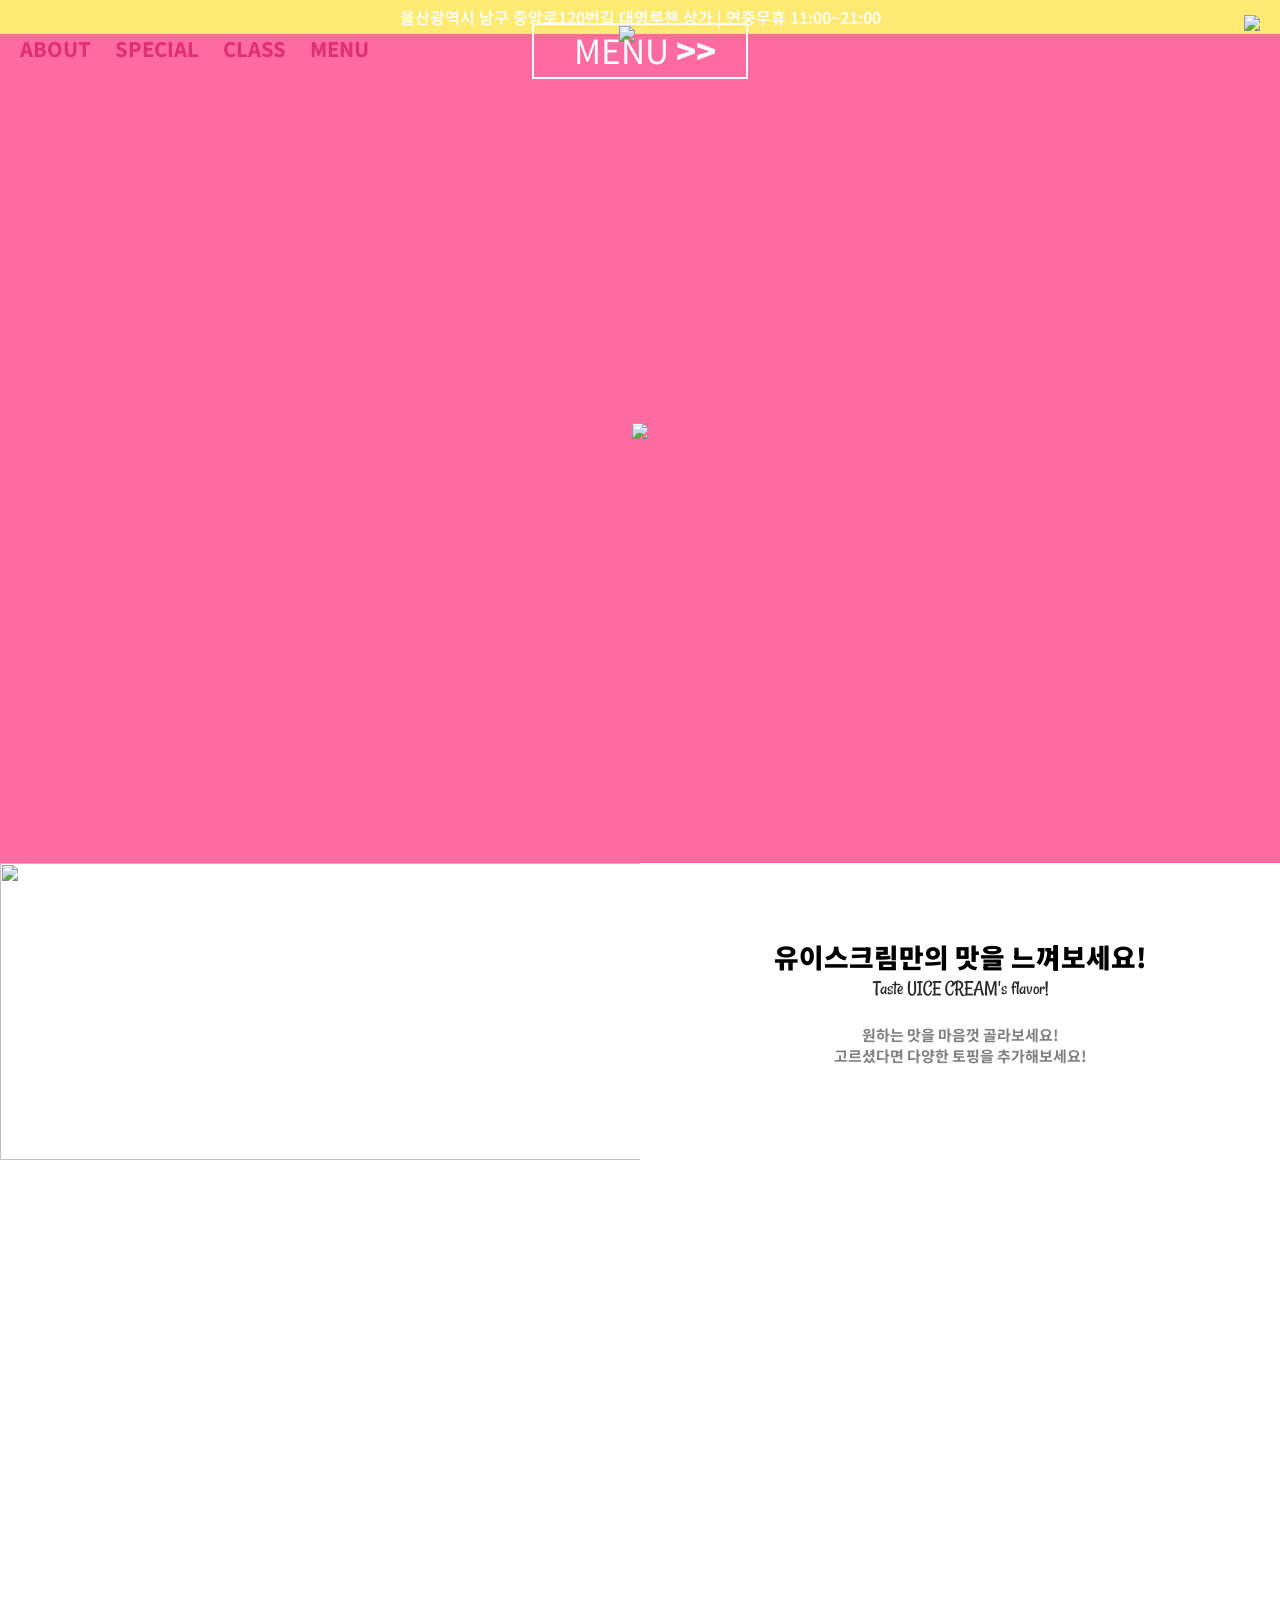
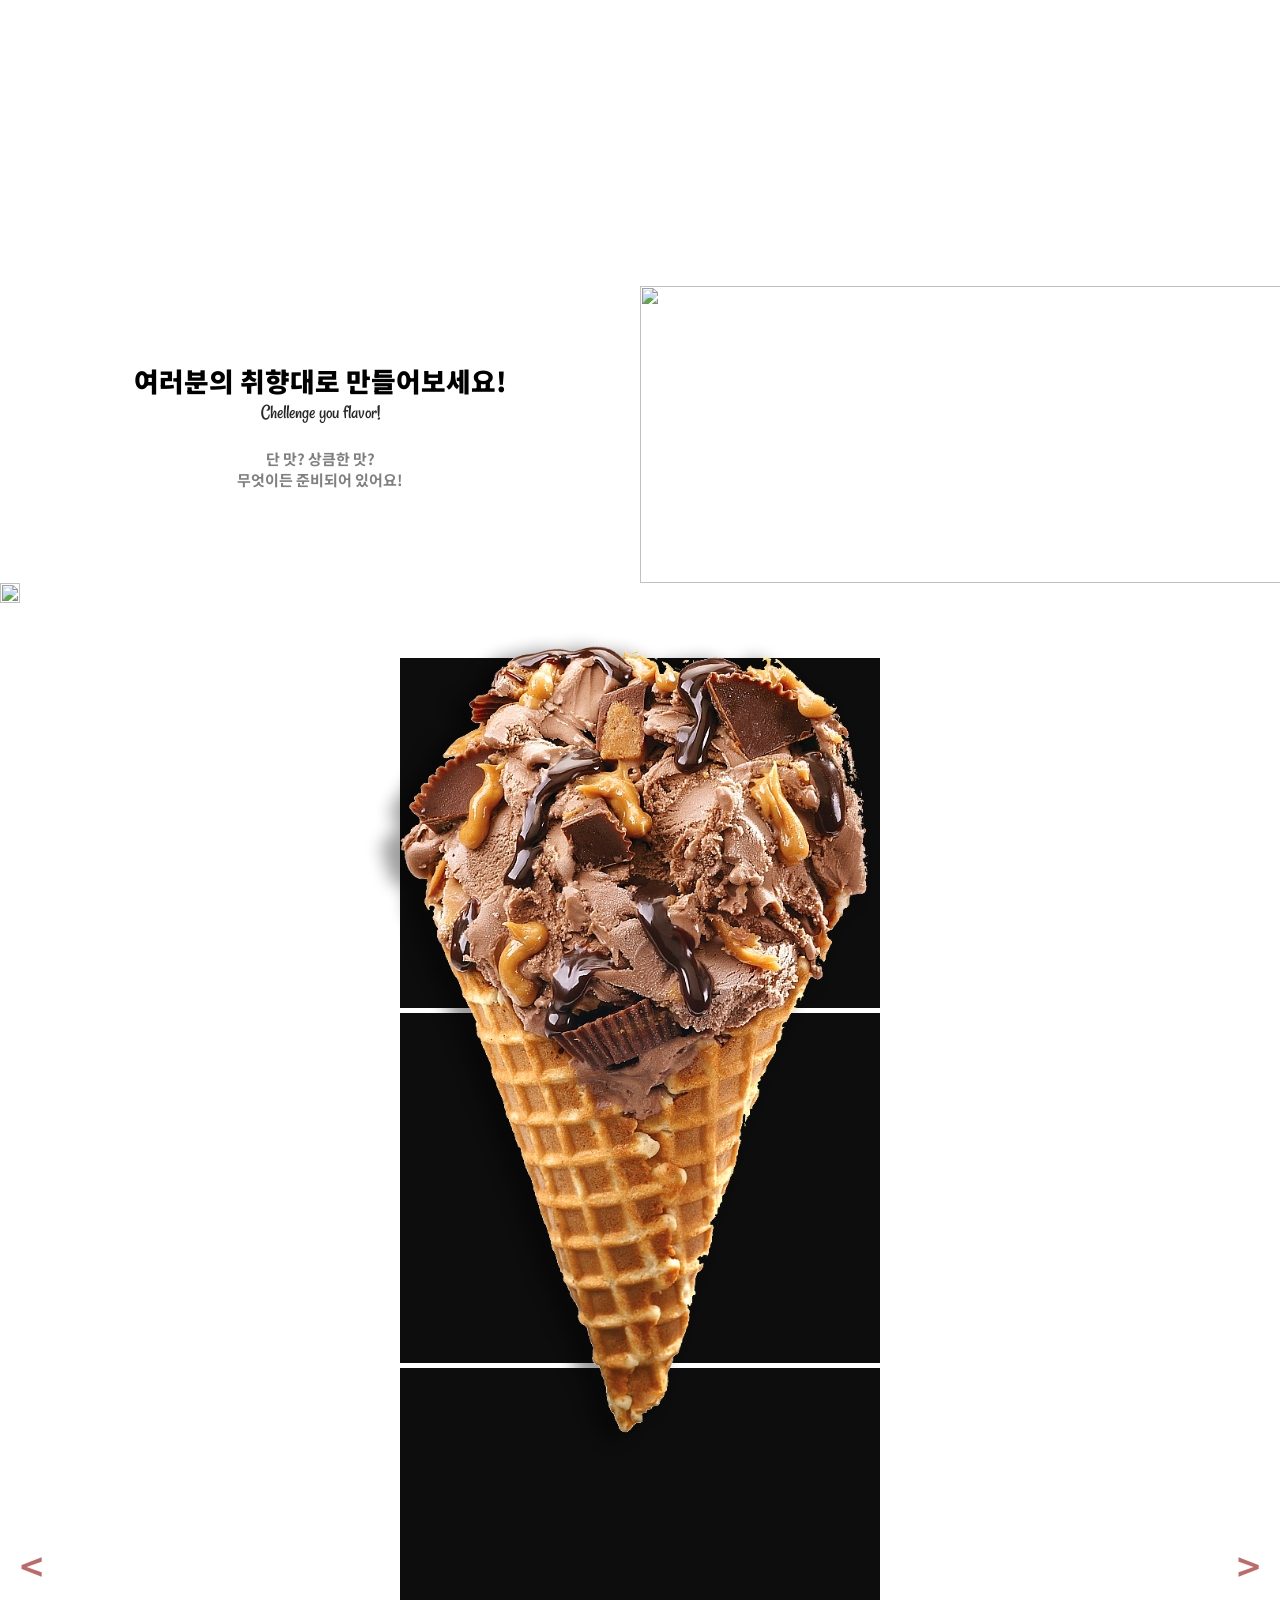
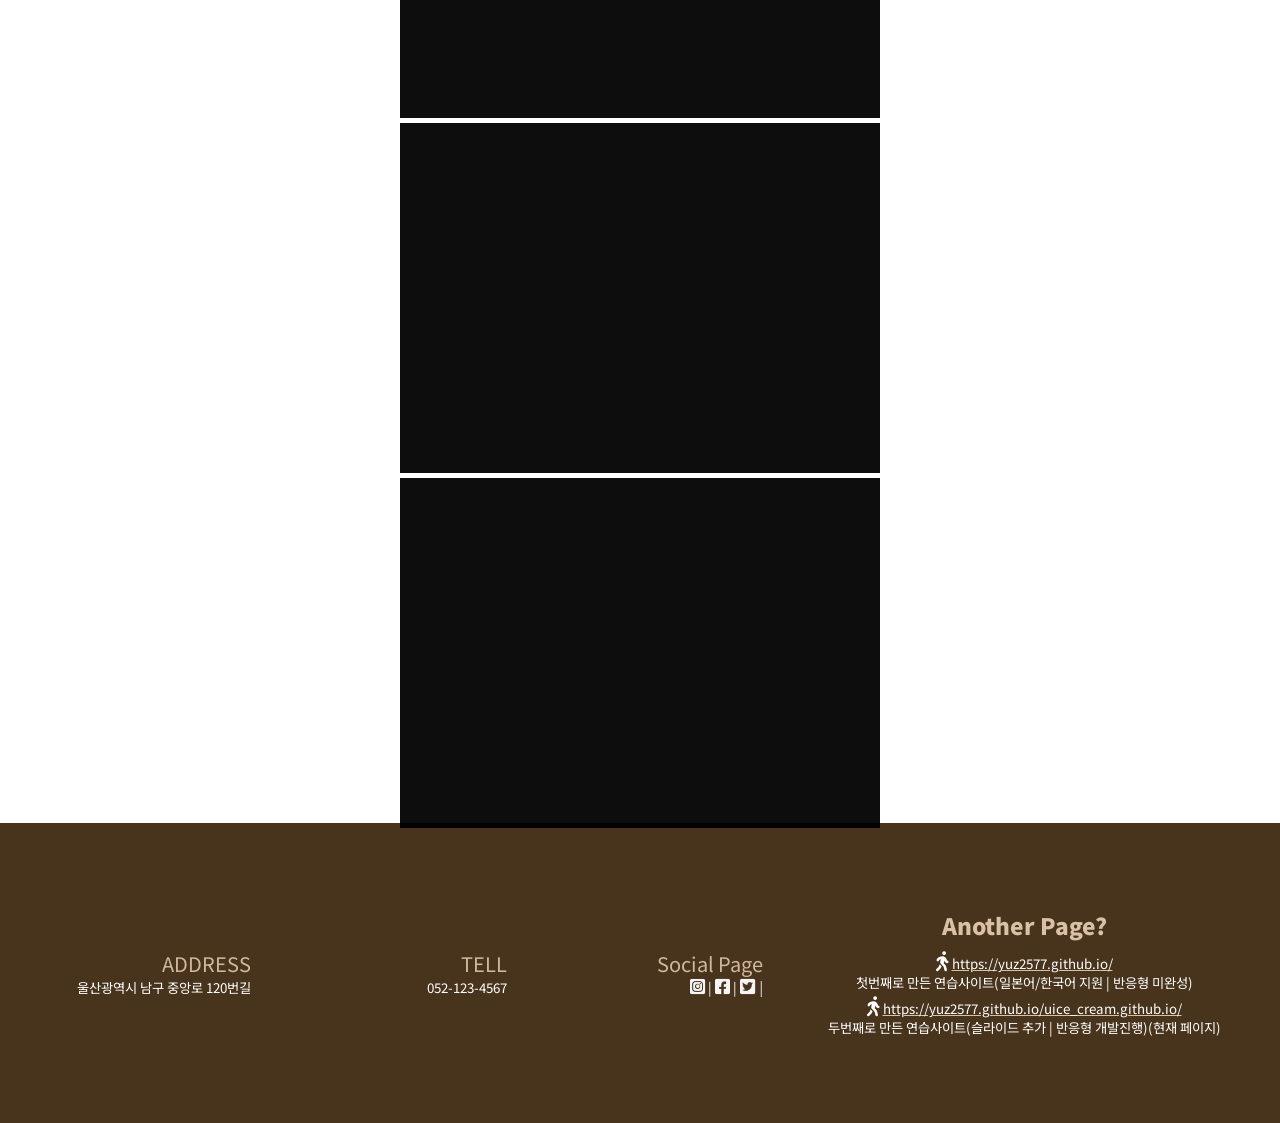
==== commit d7c3cd27: "Add files via upload" ====
--- a/index.html
+++ b/index.html
@@ -740,7 +740,7 @@
             }
           }
 
-        @media screen and (max-width: 480px) {
+        @media screen and (max-width: 496px) {
         .third_container_text2{
             margin-top: 190px;
         }
@@ -748,8 +748,8 @@
         
         #big_choco_choco {
             position: absolute;
-            top:10px;
-            width: 90%;
+            top:5px;
+            width: 75%;
             left: 60%;
             transform: translate(-50%);
         }
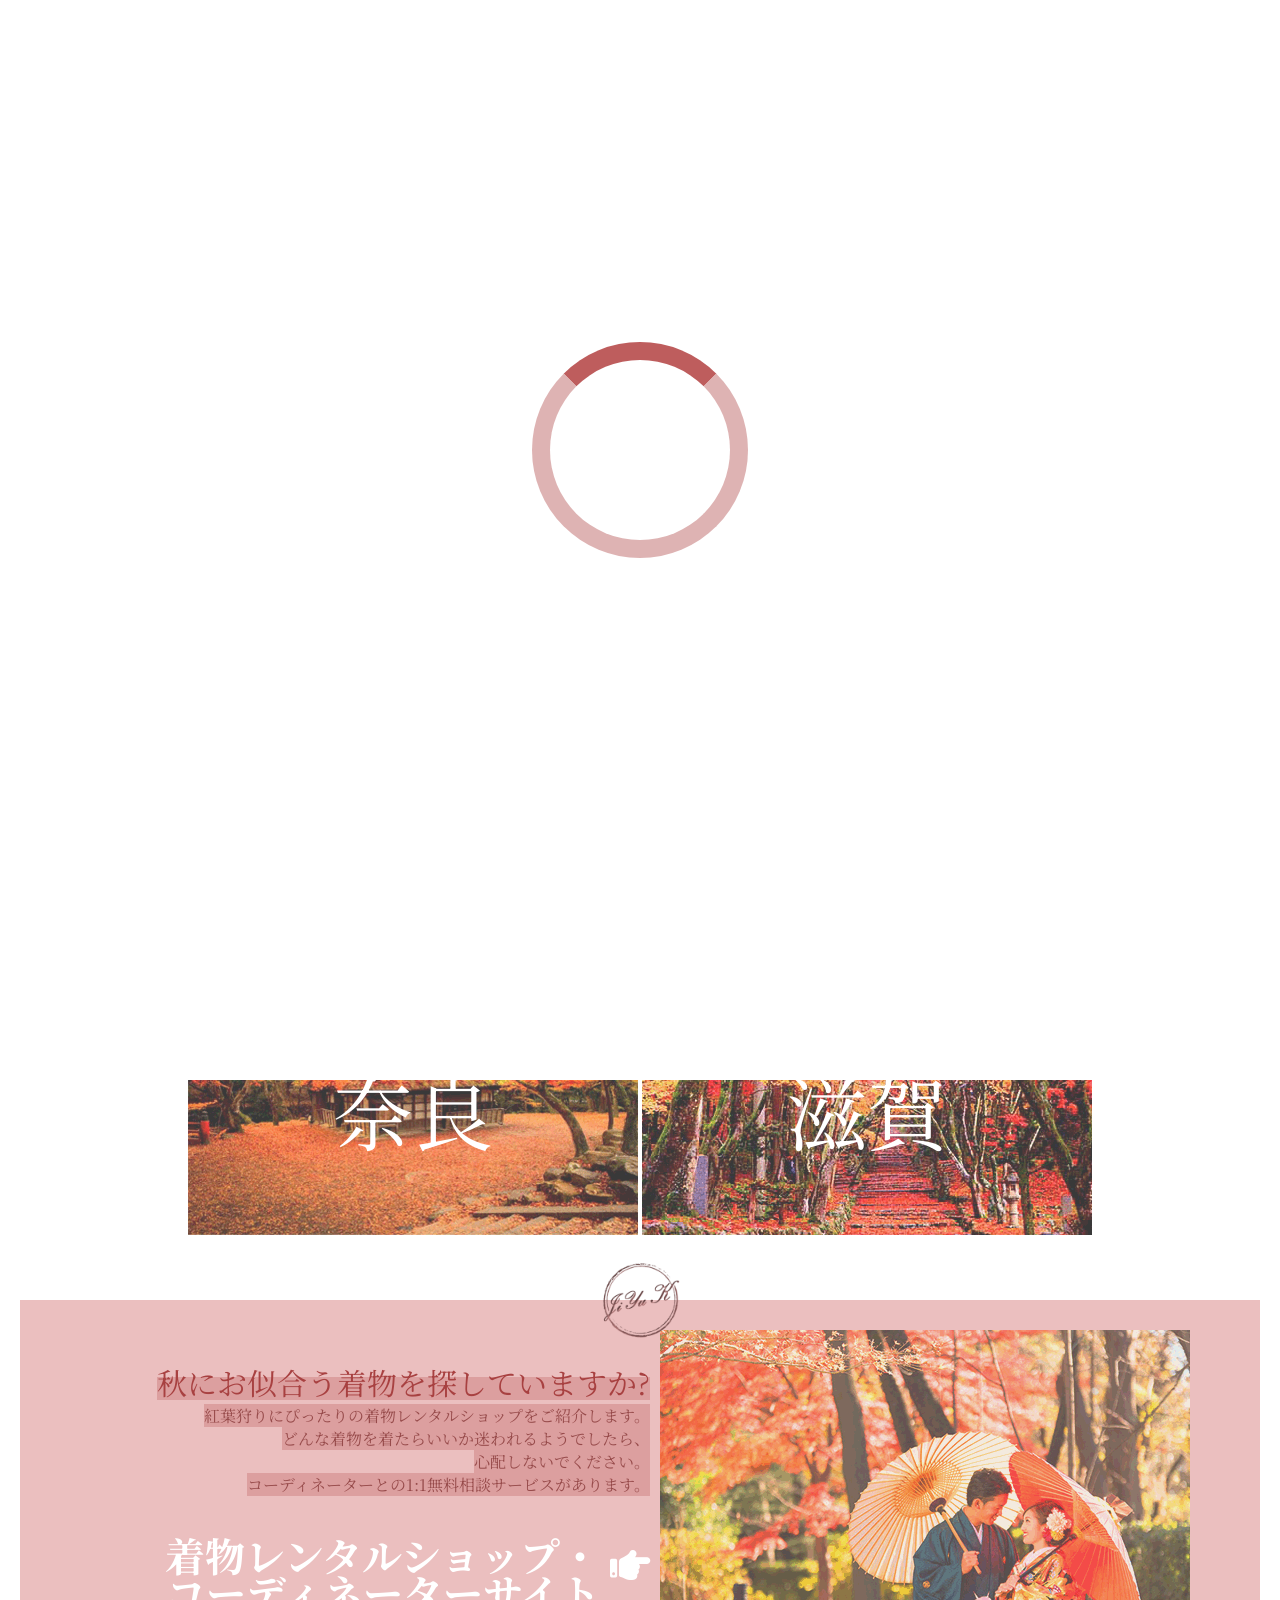
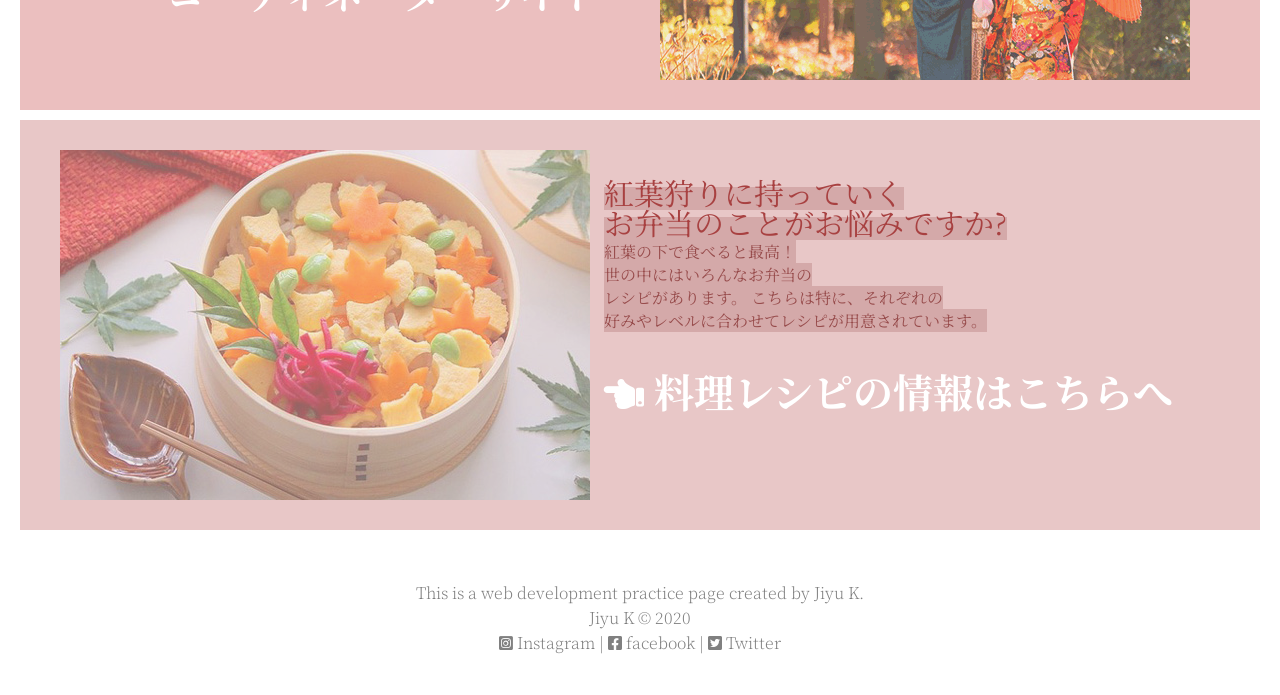
==== commit 168cd550: "Add files via upload" ====
--- a/index.html
+++ b/index.html
@@ -1,813 +1,717 @@
 <!DOCTYPE html>
 <html lang="en">
-<head>
-    <meta charset="UTF-8">
-    <link rel="stylesheet" href="https://cdnjs.cloudflare.com/ajax/libs/font-awesome/5.14.0/css/all.min.css">    
-    <link href="https://fonts.googleapis.com/css2?family=Noto+Sans+KR:wght@300&display=swap" rel="stylesheet">
-    <link href="https://fonts.googleapis.com/css2?family=Rancho&display=swap" rel="stylesheet">
-    <meta name="viewport" content="width=device-width, initial-scale=1.0">
-    <title>Document</title>
-    <link href="http://www.jqueryscript.net/css/jquerysctipttop.css" rel="stylesheet" type="text/css">
-<style>
-.slider-wrap {
-position: relative;
-margin-top: 40px;
-width: 100%;
-}
-.slider {
-position: relative;
-width: 100%;
-height: 100%;
-top: 10px;
-}
-ul {
-margin: 0;
-padding: 0;
-}
-ul li {
-list-style: none;
-text-align: center;
-}
-ul li span {
-display: inline-flex;
-width: 480px;
-height: 350px;
-background: black;
-filter: brightness(1.1);
-}
-.slider-arrow {
-position: absolute;
-top: 50%;
-font-size: 30pt;
-font-weight: 600;
-background: white;
-color: brown;
-text-align: center;
-text-decoration: none;
-border-radius: 40%;
-padding-left: 10px;
-padding-right: 10px;
-opacity: 0.7;
-transition: 0.5s;
-}
-.slider-arrow:hover {
-    opacity: 1;
-}
-.sa-left {
-left: 10px;
-}
-.sa-right {
-right: 10px;
-}
-.black {
-background-image: url("under1.jpg");
-background-size: 100%;
-}
-.red {
-    background-image: url("under2.jpg");
-    background-size: 100%;
-    height: 350px;
-}
-.green {
-    background-image: url("under3.jpg");
-    background-size: 100%;
-    height: 350px;
-}
-.blue {
-    background-image: url("under4.jpg");
-    background-size: 100%;
-    height: 350px;
-}
-.yellow {
-    background-image: url("under5.jpg");
-    background-size: 100%;
-    height: 350px;
-}
-</style>
-    <script
-  src="https://code.jquery.com/jquery-3.5.1.js"
-  integrity="sha256-QWo7LDvxbWT2tbbQ97B53yJnYU3WhH/C8ycbRAkjPDc="
-  crossorigin="anonymous"></script>
-    <script>
-        /*메뉴스크롤고정*/
-        $( document ).ready( function() {
-          var navOffset = $( '.menu' ).offset();
-          $( window ).scroll( function() {
-            if ( $( document ).scrollTop() > navOffset.top ) {
-              $( '.menu' ).addClass( 'menuFixed' );
-            }
-            else {
-              $( '.menu' ).removeClass( 'menuFixed' );
-            }
-          });
-        } );
-        /////////////////////////////////////////////
-        $( document ).ready( function() {
-        $( '#small_title_container' ).fadeIn( 500 );
-      } );
-      $( document ).ready( function() {
-        $( '#big_title_container' ).delay(1000).fadeIn( 500 );
-     } );
-     //////////////////////////////////////////////////
-     $(document).ready(function() {
-    $(window).scroll( function(){
-        $('.slide_right').each( function(i){
+    <head>
+        <link rel="stylesheet" href="to_top.css">
+        <link rel="stylesheet" href="fade.css">
+        <meta http-equiv="content-type" content="text/html; charset=utf-8">
+        <script async src="./jquery-3.5.1.min.js"></script>
+        <link async href="https://fonts.googleapis.com/css2?family=Noto+Serif+JP:wght@200&display=swap" rel="stylesheet">
+        <link rel="stylesheet" async href="https://cdnjs.cloudflare.com/ajax/libs/font-awesome/5.14.0/css/all.min.css">
+        <link async href="https://fonts.googleapis.com/css2?family=Noto+Serif+KR:wght@300&display=swap" rel="stylesheet">
+        <title>モミジユ</title>
+        <style>
+            .loader_background {
+                width: 100%;
+                height: 120%;
+                margin-top: -20px;
+                background-color: rgb(255, 255, 255);
+                display: block;
+                position: fixed;
+                z-index: 100;
+                text-align: center;
+            }
+            .loader {
+                border: 18px solid #deb3b3; /* Light grey */
+                border-top: 18px solid #be5d5d; /* Blue */
+                border-radius: 50%;
+                position: fixed;
+                left: 50%;
+                top: 50%;
+                transform: translate(-50%, -50%);
+                width: 180px;
+                height: 180px;
+                animation: spin 2s linear infinite;
+            }
+            @keyframes spin {
+                0% {
+                    transform: translate(-50%, -50%) rotate(0deg);
+                }
+                100% {
+                    transform: translate(-50%, -50%) rotate(360deg);
+                }
+            }
+            /**/ /**/ /**/ /**/ /**/ /**/ /**/ /**/ /**/ /**/ /**/ /**/ /**/ /**/ /**/
+            body {
+                margin: 20px;
+                font-family: 'Noto Serif JP', 'Noto Serif KR' ;
+                
+            }
+            .momijiyu {
+                font-size: 25px;
+                margin-left: 10px;
+                padding-top: 0;
+                color: #deb3b3;
+                font-weight: bold;
+                padding-left: 20px;
+            }
+
+            .navFixed {
+               position: fixed;
+               top: 0px; left: 0px;
+               width: 100%;
+               z-index: 99;
+                }
+            .top_nav {
+                display: flex;
+                padding-top: 0;
+                background-color: #c97e7e;
+                justify-content: space-between;
+                z-index: 98;
+                
+            }
+            .top_nav a {
+                margin-right: 25px;
+                cursor: pointer;
+                color: #7a2c2c;
+                font-size: 17pt;
+                transition: 0.5s;
+                text-align: center;
+            }
+            .top_nav a:hover {
+                color: beige;
+                background-color: #b14949;
+                border-radius:30%;
+            }
+            .title {
+                font-size: 60pt;
+                position: absolute;
+                text-align: center;
+                top: 74%;
+                left: 50%;
+                transform: translate(-50%, -50%);
+                width: 100%;
+                height: 100%;
+                color: #7f1f1f;
+            }
+            .location {
+                font-size: 25pt;
+                position: absolute;
+                top: 43%;
+                left: 50%;
+                transform: translate(-50%, -50%);
+                margin-top: -5px;
+                text-align: center;
+                color: #9c6565;
+                width: 100%;
+            }
+            .big_ment {
+                top: 60%; left: 50%;
+                transform: translate(-50%, -50%); width: 100%;
+                position: absolute;
+                text-align: center;
+                font-size: 28pt;
+                color: #922e2e;
+            }
+            .small_ment {
+                top: 77%; left: 50%;
+                transform: translate(-50%, -50%); width: 100%;
+                position: absolute;
+                text-align: center;
+                font-size: 18pt;
+                margin-top: -30px;
+                color: #965b5d;
+            }
+           
+            .scroll {
+                position: absolute;
+                top: 83%;
+                left: 50%;
+                margin-left: -20px;
+            }
+            .swing {
+                position: absolute;
+                top: 20%;
+                left: 66%;
+                opacity: 0.5
+            }
+            .swing1 {
+                position: absolute;
+                top: 28%;
+                left: 73%;
+                opacity: 0.5
+            }
+            .swing2 {
+                position: absolute;
+                top: 24%;
+                left: 26%;
+                opacity: 0.5;
+            }
+            .tool {
+                width: 100%;
+                position: absolute;
+                top: 100%;
+                margin: 0;
+            }
+            .stamp {
+                position: absolute;
+                width: 80px; height: 80px;
+                left: 50%; top: 100%;
+                transform: translate(-50%, -50%)
+            }
+            .box1 {
+                width: 450px;
+                height: 250px;
+                overflow: hidden;
+                display: inline-flex;
+                position: relative;
+                left: 0;
+                top: 0;
+                cursor: pointer;
+            }
+            .box1 img {
+                width: 100%;
+                position: absolute;
+                transition: 1s;
+                opacity: 0.8;
+            }
+            .box1 i {
+                position: absolute;
+                left: 50%;
+                top: 150%;
+                transform: translate(-50%, -50%);
+                font-size: 80pt;
+                color: white;
+                transition: 1s;
+                opacity: 0.3;
+            }
+            .box1:hover img {
+                width: 105%;
+                opacity: 1;
+            }
+            .osaka_city {
+                position: absolute;
+                width: 100%;
+                left: 50%;
+                top: 50%;
+                transform: translate(-50%, -50%);
+                font-size: 60pt;
+                color: white;
+                transition: 2s;
+            }
+            .box1:hover .osaka_city {
+                position: absolute;
+                top: -100%;
+                opacity: 0.3;
+            }
+            .box1:hover i {
+                position: absolute;
+                top: 50%;
+                opacity: 1;
+            }
+            /**/
+            .box2 {
+                width: 450px;
+                height: 250px;
+                overflow: hidden;
+                display: inline-flex;
+                position: relative;
+                left: 0;
+                top: 0;
+                cursor: pointer;
+            }
+            .box2 img {
+                height: 100%;
+                width: 100%;
+                position: absolute;
+                transition: 1s;
+                opacity: 0.8;
+            }
+            .box2 i {
+                position: absolute;
+                left: 50%;
+                top: 150%;
+                transform: translate(-50%, -50%);
+                font-size: 80pt;
+                color: white;
+                transition: 1.5s;
+                opacity: 0.3;
+            }
+            .box2:hover img {
+                height: 105%;
+                width: 105%;
+                opacity: 1;
+            }
+            .kyouto_city {
+                position: absolute;
+                left: 50%;
+                top: 50%;
+                transform: translate(-50%, -50%);
+                font-size: 60pt;
+                color: white;
+                transition: 2s;
+            }
+            .box2:hover .kyouto_city {
+                position: absolute;
+                top: -100%;
+                opacity: 0.3;
+            }
+            .box2:hover i {
+                position: absolute;
+                top: 50%;
+                opacity: 1;
+            }
+            /**/
+            .box3 {
+                width: 450px;
+                height: 250px;
+                overflow: hidden;
+                display: inline-flex;
+                position: relative;
+                left: 0;
+                top: 0;
+                cursor: pointer;
+            }
+            .box3 img {
+                height: 100%;
+                width: 100%;
+                position: absolute;
+                transition: 1s;
+                opacity: 0.8;
+            }
+            .box3 i {
+                position: absolute;
+                left: 50%;
+                top: 150%;
+                transform: translate(-50%, -50%);
+                font-size: 80pt;
+                color: white;
+                transition: 1.5s;
+                opacity: 0.3;
+            }
+            .box3:hover img {
+                height: 105%;
+                width: 105%;
+                opacity: 1;
+            }
+            .nara_city {
+                position: absolute;
+                left: 50%;
+                top: 50%;
+                transform: translate(-50%, -50%);
+                font-size: 60pt;
+                color: white;
+                transition: 2s;
+            }
+            .box3:hover .nara_city {
+                position: absolute;
+                top: -100%;
+                opacity: 0.3;
+            }
+            .box3:hover i {
+                position: absolute;
+                top: 50%;
+                opacity: 1;
+            }
+            /**/
+            .box4 {
+                width: 450px;
+                height: 250px;
+                overflow: hidden;
+                display: inline-flex;
+                position: relative;
+                left: 0;
+                top: 0;
+                cursor: pointer;
+            }
+            .box4 img {
+                width: 100%;
+                position: absolute;
+                transition: 1s;
+                opacity: 0.8;
+            }
+            .box4 i {
+                position: absolute;
+                left: 50%;
+                top: 150%;
+                transform: translate(-50%, -50%);
+                font-size: 80pt;
+                color: white;
+                transition: 1.5s;
+                opacity: 0.3;
+            }
+            .box4:hover img {
+                width: 105%;
+                opacity: 1;
+            }
+            .siga_city {
+                position: absolute;
+                left: 50%;
+                top: 50%;
+                transform: translate(-50%, -50%);
+                font-size: 60pt;
+                color: white;
+                transition: 3s;
+            }
+            .box4:hover .siga_city {
+                position: absolute;
+                top: -100%;
+                opacity: 0.3;
+            }
+            .box4:hover i {
+                position: absolute;
+                top: 50%;
+                opacity: 1;
+            }
+            .back1 {
+                background-image: url('back1.jpg');
+                width: 100%;
+                height: 650px;
+                text-align: center;
+                position: relative;
+                margin-top: 20px;
+            }
+            .back2 {
+                margin-top: 60px;
+                width: 100%;
+                height: auto;
+                position: relative;
+                text-align: center;
+                margin-bottom: 60px;
+            }
+            .back3 {
+                background-color: #ebbfbf;
+                position: relative;
+                padding: 30px;
+                text-align: right;
+                height: 350px;
+            }
+            .kimono_frame {
+                display: inline-flex;
+                width: 530px;
+                height: 350px;
+                overflow: hidden;
+                float: right;
+                position: relative;
+                left: 0;
+                margin-right: 40px;
+                margin-left: 10px;
+                cursor: pointer;
+            }
+            .kimono_frame img {
+                width: 100%;
+                opacity: 0.8;
+                transition: 1s;
+                position: absolute;
+                bottom: 0;
+            }
+            .kimono_frame:hover img {
+                transform: scale(1.2);
+                opacity: 1;
+            }
+            .kimono_text {
+                background-color: #dc9f9f;
+                position: relative;
+                right: 0;
+                top: 30px;
+            }
+            .kimono_title {
+                font-size: 30px;
+                color: #a84141
+            }
+            .kimono_ment {
+                color: #974b4b;
+            }
+            .kimono_soudan {
+                position: relative;
+                left: -50px;
+                top: 20%;
+                line-height: 37px;
+                font-size: 30pt;
+                color: white;
+                font-weight: 700;
+            }
             
-            var bottom_of_element = $(this).offset().top + $(this).outerHeight();
-            var bottom_of_window = $(window).scrollTop() + $(window).height();
+            .stamp2 {
+                width: 80px;
+                height: 80px;
+                position: absolute;
+                left: 50%; top: 0%;
+                transform: translate(-50%, -50%);
+                z-index: 98;
+            }
+            /**/
+            .back4 {
+                background-color: #e8c7c7;
+                position: relative;
+                padding: 30px;
+                text-align: left;
+                height: 350px;
+                margin-top:10px;
+               
+            }
+            .bento_frame {
+                display: inline-flex;
+                width: 530px;
+                height: 350px;
+                overflow: hidden;
+                float: left;
+                position: relative;
+                left: 0;
+                margin-right: 14px;
+                margin-left: 10px;
+                cursor: pointer;
+            }
+            .bento_frame img {
+                width: 100%;
+                opacity: 0.7;
+                transition: 1s;
+                position: absolute;
+                bottom: 0;
+            }
+            .bento_frame:hover img {
+                transform: scale(1.2);
+                opacity: 1;
+            }
+            .bento_text {
+                background-color: #d4a9a9;
+                position: relative;
+                right: 0;
+                top: 30px;
+            }
+            .bento_title {
+                font-size: 30px;
+                color: #a84141;
+                line-height: 25px;
+            }
+            .bento_ment {
+                color: #974b4b;
+            }
+            .bento_soudan {
+                position: relative;
+                left: 50px;
+                top: 20%;
+                line-height: 37px;
+                font-size: 30pt;
+                color: white;
+                font-weight: 700;
+                
+            }
+
+            .back4 i {
+                
+                margin-right: 5px;
+                margin-top: 35px;
+                color: white;
+                font-size: 30pt;
+            }
+
             
-            if( bottom_of_window > bottom_of_element ){
-                $(this).animate({'margin-left':'0px'},500);
-            }
-            
-        }); 
-    });
-});
-$(document).ready(function() {
-    $(window).scroll( function(){
-        $('.slide_left').each( function(i){
-            
-            var bottom_of_element = $(this).offset().top + $(this).outerHeight();
-            var bottom_of_window = $(window).scrollTop() + $(window).height();
-            
-            if( bottom_of_window > bottom_of_element ){
-                $(this).animate({'margin-left':'0px'},500);
-            }
-            
-        }); 
-    });
-});
-/////////////////////////////////////////////////
-$(document).ready(function() {
-    /* 1 */
-    $(window).scroll( function(){
-        /* 2 */
-        $('.hide').each( function(i){
-            var bottom_of_object = $(this).offset().top + $(this).outerHeight();
-            var bottom_of_window = $(window).scrollTop() + $(window).height();
-            /* 3 */
-            if( bottom_of_window > bottom_of_object/1 ){
-                $(this).animate({'opacity':'1'},500);
-            }
-        }); 
-    });
-});
-
-
-    </script>
-    
-</head>
-<style>
-    .slide_right {
-        max-width: 100%;
-        margin-left: -100%;
-        z-index: 0;
-    }
-
-    .slide_left {
-        max-width: 100%;
-        margin-left: 100%;
-        z-index: 0;
-    }
-    .hide {
-    opacity: 0;
-} 
-    
-    html {
-        scroll-behavior: smooth;
-    }
-    .back_container {
-        background-image:url('back_background.jpg');
-        background-attachment: fixed;
-        background-size: cover;
-        background-position-y: -120px;
-        background-repeat: no-repeat;
-       
-    }
-    body {
-        margin: 0px;
-        font-family: 'Noto Sans KR', sans-serif;
-    }
-    .address_container {
-        background-color: #ffea74;
-        color: white;
-        text-align: center;
-        padding-top: 5px;
-        padding-bottom: 5px;
-        font-weight: 600;
-    }
-    .first_container {
-    background-color: #ff6a9f;
-    height: 800px;
-    }
-    #title_icecream {
-        width: 500px;
-        position: relative;
-        left: 49%; top: -40px;
-        transform: translate(-50%);
+            /**//**//**//**//**//**//**//**//**//**//**//**//**//**//**//**//**//**//**//**/
+            .copyright {
+                text-align: center;
+                line-height: 25px;
+                color: gray;
+                padding-top: 50px;
+                padding-bottom: 20px;
+                font-weight: 200;
+            }
+
+            .copyright a {
+                text-decoration: none;
+                COLOR: GRAY;
+            }
+            .copyright a:visited {
+                color: gray;
+            }
+
+          
+
+            .back3 i {
+                margin-left: 5px;
+                color: white;
+                font-size: 30pt;
+                margin-top: 5px;
+            }
+            /**//**//**//**//**//**//**//**//**//**//**//**//**//**//**//**//**//**//**//**/
+            @media screen and (max-width: 1050px) {
+    .big_ment {
+        font-size:24pt;
         
     }
-    /**//**//**//**//**//**//**//**//**//**//**//**//**//**//**//**//**/
-
-    .menu {
-        transition: 0.5s;
+
+    .kimono_frame, .bento_frame {
+        width: 450px; height: 250px;
     }
-    .menu a {
-        text-decoration: none;
-        color: #df3072;
-        margin-left: 20px;
-        font-weight: 800;
-        font-size: 15pt;
-    }
-    #menus {
-        background-color: #ff6a9f;
-        padding-top: 0px;
-        justify-content: space-between;
-        display: flex;
-    }
-    #logo a {
-        text-decoration: none;
-        color: white;
-        margin-right: 20px;
-        position: relative;
-        bottom: 22px;
-    }
-    #logo img {
-        position: relative;
-        width: 180px
-    }
-    /**//**//**//**//**//**//**//**//**//**//**//**//**//**//**/
-
-    #big_title_container {
-        position: absolute;
-        top: 420px; left: 50%;
-        transform: translate(-50%);
-        display: none;
-    }
-
-    #small_title_container {
-        position: relative;
-       text-align: center;
-       bottom: 47% ;
-       display: none;}
-     /**//**//**//**//**//**//**//**//**//**//**//**//**//**/
-    .go_menu {
-       color: white;
-       font-size: 25pt;
-       border: solid 2px white;
-       padding-left: 40px;
-       padding-right: 30px;
-       padding-bottom: 3px;
-       position: relative;
-       display: inline-block;
-       bottom: 60px; left: 50%;
-       transform: translate(-50%, -50%);
-       transition: 0.3s
-    }
-    .link {
-        font-weight: 900;
-        animation: blink-animation 0.6s  ease-out infinite alternate;
-        -webkit-animation: blink-animation 0.6s ease-out infinite alternate;
-    }
-    .go_menu:hover .link{
-    }
-    .go_menu:hover {
-        padding-left: 60px;
-        padding-right: 50px;
-    }
-    @keyframes blink-animation {
-   from {
-       opacity: 0;
-   }
-   to {
-       opacity: 0.7;
-   }
-}
-@-webkit-keyframes blink-animation {
-    from {
-       opacity: 0;
-   }
-   to {
-       opacity: 0.7;
-   }
-}
- /**//** /**//** /**//** /**//** /**//** /**/
-    .second_container {
-    display: grid;
-    grid-template-columns: 1fr 1fr;
-    background-color: white;
-    
-    }
-    #about_photo {
-        overflow: hidden;
-        text-align: left;
-        z-index:999;
-       
-       
-    }
-    #about_ment {
-       
-        width: 100%;
-        height: 50%;
-        position: relative;
-        top: 25%;
-        overflow: hidden;
-      
-    }
-    #about_photo img {
-        width: 140%; height:100%;
-        vertical-align: bottom;
-       
-    }
-    #about_ment {
-        text-align: center;
-    }
-
-    #about_ment_title{
-        font-size: 20pt;
-        font-weight: 900;
-    }
-    #about_ment_subtitle {
-        font-family: 'Rancho', cursive;
-        font-size: 15pt;
-        color: rgb(41, 40, 40);
-    }
-    #about_ment_small {
-        font-weight: 700;
-        color:grey;
-        font-size: 15px;
-    }
-/**//**//**//**//**//**//**//**//**//**/
-    .third_container {
-        position: relative;
-        width: 100%;
-        height: 100%;;
-    }
-    .third_container_text1{
-        text-align: center;
-        margin-top: 50px;
-    }
-    .지방은_적게 {
-        color: white;
-        font-size: 50pt;
-        font-weight: 900;
-        text-align: center;
-    }
-    .made_with_blabla {
-        color: white;
-        font-family: 'Rancho', cursive;
-        font-size: 25pt;
-        text-align: center;
-    }
-    .third_container_text2{
-        position: relative;
-        margin-top: 420px; 
-        margin-bottom: 55pt;left: 50%;
-        transform: translate(-50%);
-        border-radius: 10px;
-        border: white solid 3px;
-        display: inline-block;
-        padding-left: 20px;
-        padding-right: 20px;
-    }
-    .third_menu {
-        color: white;
-        font-size: 20pt;
-        font-weight: 900;
-        transition: 0.5s;
-    }
-    .third_menu:hover {
-        padding-left: 20px;
-        padding-right: 20px;
-    }
-    /**//**//**//**//**//**//**//**//**//**//**//**//**//**//**//**//**//**//**//**//**//**/
-    .fourth_container {
-    display: grid;
-    grid-template-columns: 1fr 1fr;
-    background-color: white;
-    
-    }
-    #interior_photo {
-        overflow: hidden;
-        text-align: right;
-        z-index: 999;
-       
-        
-    }
-    #interior_ment {
-        
-        width: 100%;
-        height: 50%;
-        position: relative;
-        top: 25%;
-        overflow: hidden;
-      
-    }
-    #interior_photo img {
-        width: 140%; height: 100%;
-        vertical-align: bottom;
-    }
-    #interior_ment {
-        text-align: center;
-    }
-
-    #interior_ment_title{
-        font-size: 20pt;
-        font-weight: 900;
-    }
-    #interior_ment_subtitle {
-        font-family: 'Rancho', cursive;
-        font-size: 15pt;
-        color: rgb(41, 40, 40);
-    }
-    #interior_ment_small {
-        font-weight: 700;
-        color:grey;
-        font-size: 15px;
-    }
-</style>
-<body>
-    <div class="back_container">
-    <div class="address_container">
-        울산광역시 남구 중앙로120번길 대명루첸 상가 | 연중무휴 11:00~21:00
-    </div>
-    <div id="menus">
-        <div class="menu">
-        <a href="#about_page">ABOUT</a>
-        <a href="#special_page">SPECIAL</a>
-        <a href="#cooking_page">CLASS</a>
-        <a href="#">MENU</a>
-        </div>
-        <div id="logo">
-            <a href="#"><img src="logo.png"></a>
-        </div>
-      </div>
-    <div class="first_container">
-      <div id="title_icecream_container"> 
-        <img src="title_icecream.png" id="title_icecream">
-       </div>
-       <div id="big_title_container">
-        <img src="big_title.png" id="big_title">
-       </div>
-       <div id="small_title_container">
-        <img src="small_title.png" id="small_title">
-        </div>
-        <div class="go_menu hide">MENU <span class="link">>></div></span>
-    </div><scroll-page id="about_page">
-    <div class="second_container">
-        <span id="about_photo"><img src="about.jpg"></span></scroll-page>
-    <div id="about_ment" class="slide_right">
-        <div id="about_ment_title">유이스크림만의 맛을 느껴보세요!</div>
-        <div id="about_ment_subtitle">Taste UICE CREAM's flavor!</div>
-        <br>
-        <div id="about_ment_small">원하는 맛을 마음껏 골라보세요!<br>
-            고르셨다면 다양한 토핑을 추가해보세요!<br>
-                 <br>
-            이 다음부터는 무슨 말을 해야할 지 모르겠지만<br>
-            일단은 디자인을 위해서 블라블라블라<br>
-            블라블라 가나다라마바사<br>
-            이런 아이스크림 가게가 진짜로있었으면<br>
-            좋겠당 한국에서도 먹힐까요?<br>
-            해외에서는 꽤 인기 있는 것 같더라고요<br>
-            개인 매장치고도 꽤 히트치고 티비도 나오고<br>
-           </div>
-    </div>
-    </div>
-    <scroll-page id="special_page">
-    <div class="third_container"></scroll-page>
-      <div class="third_container_text1">
-        <span class="지방은_적게 hide">지방은 적게, 달콤함은 최고!</span>
-        <br> <span class="made_with_blabla hide">Made with low fat and fresh cream!</span>
-      </div>
-      <div class="third_container_text2 hide">
-        <span class="third_menu">저지방 메뉴<span class="link"> >></span>
-      </div></div>
-    </div>
-</div>
-<scroll-page id="cooking_page">
-<div class="fourth_container"></scroll-page>
-<div id="interior_ment" class="slide_left">
-    <div id="interior_ment_title">여러분의 취향대로 만들어보세요!</div>
-    <div id="interior_ment_subtitle">Chellenge you flavor!</div>
-    <br>
-    <div id="interior_ment_small">단 맛? 상큼한 맛?<br>
-        무엇이든 준비되어 있어요!<br>
-             <br>
-        이 다음부터는 무슨 말을 해야할 지 모르겠지만<br>
-        일단은 디자인을 위해서 블라블라블라<br>
-        블라블라 가나다라마바사<br>
-        이런 아이스크림 가게가 진짜로있었으면<br>
-        좋겠당 한국에서도 먹힐까요?<br>
-        해외에서는 꽤 인기 있는 것 같더라고요<br>
-        개인 매장치고도 꽤 히트치고 티비도 나오고<br>
-        </div></div>
-        <span id="interior_photo"><img src="cafe.jpg"></span></div>
-<div class="back_background_second">
-
-    <div class="back_ground_second_container">
-        <div class="choco_container hide">
-        <div id="big_choco"><img src="wide_choco.png"></div>
-        <div id="big_choco_choco"><img src="wide_choco_choco.png"></div>
-    </div>
-    </div>
-</div>
-<div class="slider-wrap">
-    <div class="slider hide">
-    <ul>
-    <li> <span class="black"></span> </li>
-    <li> <span class="red"></span> </li>
-    <li> <span class="yellow"></span> </li>
-    <li> <span class="blue"></span> </li>
-    <li> <span class="green"></span> </li>
-    </ul>
-    </div>
-    <a href="#" class="slider-arrow sa-left">&lt;</a> <a href="#" class="slider-arrow sa-right">&gt;</a> </div>
-    <script src="http://code.jquery.com/jquery-latest.min.js"></script> 
-    <script src="jquery.lbslider.js"></script> 
-    <script>
-        //슬라이더//
-    jQuery('.slider').lbSlider({
-        leftBtn: '.sa-left',
-        rightBtn: '.sa-right',
-        visible: 3,
-        autoPlay: true,
-        autoPlayDelay: 2
-    });
-    //
-    </script>
-    <div class="footer">
-        <div class="grid1">
-            <div class="grid1_">
-            <div class="grid_title">ADDRESS</div>
-            울산광역시 남구 중앙로 120번길
-        </div></div>
-        <div class="grid2">
-            <div class="grid2_">
-            <div class="grid_title">TELL</div>
-            052-123-4567
-        </div></div>
-        <div class="grid3">
-            <div class="grid3_">
-            <div class="grid_title">Social Page</div>
-            <a href="https://www.instagram.com/zyuzyuzyu_/?hl=ko" target="_blank"><i class="fab fa-instagram-square"></i></a> 
-            |  <a href="https://www.facebook.com/people/%EA%B9%80%EC%A7%80%EC%9C%A0/100003686183487" target="_blank"><i class="fab fa-facebook-square"></i></a> 
-            |  <a href="#"></a><i class="fab fa-twitter-square"> |</i></a>
-        </div></div>
-        <div class="grid4">
-            <div class="grid4_">
-                <div class="grid4_title">Another Page?</div>
-                <div class="firstPage">
-                <i class="fas fa-walking"></i> <a href="https://yuz2577.github.io/">https://yuz2577.github.io/</a> <br>
-                첫번째로 만든 연습사이트(일본어/한국어 지원 | 반응형 미완성)</div>
-                <div class="SecondPage">
-                <i class="fas fa-walking"></i> <a href="https://yuz2577.github.io/uice_cream.github.io/">https://yuz2577.github.io/uice_cream.github.io/</a> <br>
-                두번째로 만든 연습사이트(슬라이드 추가 | 반응형 개발진행)(현재 페이지)
-        </div></div>
-    </div>
-<style>
-    .firstPage {
-        margin-bottom: 5px;
-    }
-    .grid4 a {
-        color: white;
-        text-decoration-color: #d8c1a5;
-    }
-    .grid4 i {
+
+    .kimono_title, .bento_title {
         font-size: 15pt;
         
     }
-    .grid4_title {
-        color: #d8c1a5;
-        font-size: 17pt;
-        font-weight: 900;
-        margin-bottom: 10px;
+
+    .kimono_ment, .bento_ment{
+        font-size: 9pt;
     }
-    .grid4_{
-        text-align: center;
+
+    .kimono_soudan{
+        font-size: 18pt;
+        line-height: 20pt;
     }
-    .grid1_ ,.grid2_, .grid3_,.grid4_ {
-        position: relative;
-        top: 50%;
-        transform: translate(0%, -50%)
-
+
+    .bento_soudan {
+        
+        font-size: 18pt;
     }
-    .grid_title{
-        font-size: 15pt;
-        color: #cfb89d;
+
+    .back4 i{
+        margin-top: 10px;
     }
-    .grid3 i {
-        color: whitesmoke;
-        text-decoration: none;
-        font-size :13pt;
+
+    
+    
+    .back3, .back4 {
+        height: 250px;
     }
-    .footer {
-        background-color: #48341d;
-        display :grid;
-        grid-template-columns: 0.2fr 0.2fr 0.2fr 0.4fr;
-        color: white;
-        text-align:right;
-        height: 300px;
-        font-size: 10pt;
-
-    }
-    .grid1, .grid2, .grid3, .grid4 {
-        display: inline;
-        position: relative;
+
+    .swing2 {left: 19%;}
+    .swing1 {left: 77%;}
+    
+}
+        </style>
+    </head>
+    <div class="loader_background">
+        <div class="loader"></text>
+    </div>
+</html></div><script>
+$(window).on('load', function () {
+    $('.loader').fadeOut();
+    $('.loader_background').fadeOut();
+});</script>
+      <script>
+        $( document ).ready( function() {
+          var navOffset = $( '.top_nav' ).offset();
+          $( window ).scroll( function() {
+            if ( $( document ).scrollTop() > navOffset.top ) {
+              $( '.top_nav' ).addClass( 'navFixed' );
+            }
+            else {
+              $( '.top_nav' ).removeClass( 'navFixed' );
+            }
+          });
+        } );
+
         
-        padding: 0px;
-        margin: 5px;
-    }
+      </script><body id="fade">
+<div class="back1">
+    <nav class="top_nav">
+        <text class="momijiyu">
+            <i class="fab fa-slack"></i>
+            モミジユ
+        </text>
+        <text class="menu">
+            <a class="japanese">日本語</a>
+            <a class="korean">한국어</a>
+            <a>Chat</a>
+        </text>
+    </nav>
+    <div class="title">
+        関西の紅葉</div>
+    <div class="location">{　大阪／京都／奈良／滋賀　｝</div>
+    <div class="ment">
+        <nav class="big_ment">関西での素敵な紅葉狩りを楽しみたい方でしたら…</nav>
+        <nav class="small_ment">関西で会える秋、あなたの思い出がさらに素敵になるように
+            <br>ここでは様々な情報をあなたに提供します。
+            <br>あなたにとって良い参考になることを願います。</br>
+        </div><img class="stamp" src="stamp.png">
+        <br>
+        
     
-    .back_background_second  {
-        background-image : url("brown_pattern.jpg");
-        background-attachment: fixed;
-        background-size: cover;
-        position: relative;
-        height: 100%;
-        
+    <img src="scroll.png" class="scroll">
+    <div class="swing"><img src="momiji.png"></div>
+    <div class="swing1"><img src="momiji2.png"></div>
+    <div class="swing2"><img src="momiji3.png"></div>
+</div>
+<div class="back2">
+    <div class="box1"><a href="oosaka.html"><img src="oosaka.gif"><text class="osaka_city">大阪</text>
+        <i class="far fa-hand-pointer"></i></a>
+    </div>
+    <div class="box2"><a href="kyouto.html"><img src="kyouto.gif"><text class="kyouto_city">京都</text>
+        <i class="far fa-hand-pointer"></i></a>
+    </div>
+    <br><div class="box3"><a href="nara.html"><img src="nara.gif"><text class="nara_city">奈良</text>
+        <i class="far fa-hand-pointer"></i></a>
+    </div>
+    <div class="box4"><a href="siga.html"><img src="siga.gif"><text class="siga_city">滋賀</text>
+        <i class="far fa-hand-pointer"></i></a>
+    </div>
+</div><div class="back3"><span class="kimono_frame"><a href="https://www.asoview.com/leisure/140/location/rgn08/" target="_blank"><img src="kimono.gif"></a></span>
+ <text class="kimono_text">
+    <text class="kimono_title">秋にお似合う着物を探していますか?</text>
+<br>
+    <text class="kimono_ment">紅葉狩りにぴったりの着物レンタルショップをご紹介します。
+        <br>どんな着物を着たらいいか迷われるようでしたら、
+        <br>心配しないでください。
+        <br>コーディネーターとの1:1無料相談サービスがあります。</text>
+        </br></text><div><img class="stamp2" src="stamp.png"></div>
+<div class="kimono_soudan">着物レンタルショップ・<br>コーディネーターサイト</div><i class="fas fa-hand-point-right"></i></div>
+<div class="back4"><span class="bento_frame"><a href="https://obentopark.jp/" target="_blank"><img src="food.jpg"></span></a>
+  <text class="bento_text">
+        <text class="bento_title">紅葉狩りに持っていく<br>お弁当のことがお悩みですか? </text>
+        <br><text class="bento_ment">紅葉の下で食べると最高！<br>  
+            世の中にはいろんなお弁当の<br>
+            レシピがあります。 こちらは特に、それぞれの<br>
+            好みやレベルに合わせてレシピが用意されています。</text>
+        </br></text>
+    <div class="bento_soudan">料理レシピの情報はこちらへ</div><i class="fas fa-hand-point-left"></i>
+   </div> <div class="copyright">
+   This is a web development practice page created by Jiyu K.
+   <br>Jiyu K © 2020
+   <br><a href="https://www.instagram.com/zyuzyuzyu_/?hl=ko" target="_blank"><i class="fab fa-instagram-square"></i>  Instagram</a> 
+   |  <a href="https://www.facebook.com/people/%EA%B9%80%EC%A7%80%EC%9C%A0/100003686183487" target="_blank"><i class="fab fa-facebook-square"></i>  facebook</a> 
+   |  <a href="#"></a><i class="fab fa-twitter-square"></i>  Twitter</a></div>
+   <a id="back-to-top" href="#">Topへ</a>
+   <script async src="to_top.js"></script>
+   
+   <script>
        
-    }
-    .choco_container {
-        display: inline-table;
-    }
-
-    #big_choco {
-        position: relative;
-        overflow: hidden;
-        width: 100%;
-        background-size: cover;
-        z-index: 999;
+    $(document).ready(function(){
+        $(".korean").click(function(){
+            $(".bento_title").html("단풍놀이에 챙겨갈 도시락을<br> 어떤 것으로 해야할지 고민이 되세요?");
+            $(".bento_ment").html("단풍의 아래에서 먹는 도시락은 최고에요!<br>이곳에는,당신이 좋아하는 취향과<br>레시피의 난이도에 따른 여러가지 레시피가 있습니다.<br>한 번 도전해보심이 어떨까요?");
+            $(".bento_soudan").html("레시피의 정보는 여기에서!");
+            $(".kimono_soudan").html("기모노렌탈샵・<br> 코디네이터와의 상담 연결");
+            $(".kimono_ment").html("단풍놀이에 딱 맞는 기모노 렌탈샵을 소개합니다<br>어떤 기모노가 좋을지 고민이 되신다면,<br>걱정마세요.<br>코디네이터와 1:1 무료 상담서비스가 있습니다.");
+            $(".osaka_city").html("오사카");
+            $(".kyouto_city").html("교토");
+            $(".nara_city").html("나라");
+            $(".siga_city").html("시가");
+            $(".kimono_title").html("가을에 어울리는 기모노를 찾고 계십니까?");
+            $(".small_ment").html("관서에서 만날 수 있는 가을, 당신의 추억이 더욱 더 근사해 질 수 있도록<br>이곳에서 여러가지 정보를 제공합니다<br>당신에게 있어서 좋은 참고가 되길 바랍니다.");
+            $(".big_ment").html("간사이에서 멋진 단풍놀이를 기대하시고 계신다면...");
+            $(".location").html("{　오사카/교토/나라/시가　}");
+            $(".title").html("관서의 단풍");
+            $("#back-to-top").html("Top으로");
+        });
        
+        $(".japanese").click(function(){
+            $(".bento_title").html("紅葉狩りに持っていく<br>お弁当のことがお悩みですか?");
+            $(".bento_ment").html("紅葉の下で食べると最高！<br>  世の中にはいろんなお弁当の<br>レシピがあります。 こちらは特に、それぞれの<br>好みやレベルに合わせてレシピが用意されています。");
+            $(".bento_soudan").html(" 料理レシピの情報はこちらへ");
+            $(".kimono_soudan").html("着物レンタルショップ・<br>コーディネーターサイト");
+            $(".kimono_ment").html("紅葉狩りにぴったりの着物レンタルショップをご紹介します。<br>どんな着物を着たらいいか迷われるようでしたら、<br>心配しないでください。<br>コーディネーターとの1:1無料相談サービスがあります。");
+            $(".kimono_title").html("秋にお似合う着物を探していますか?");
+            $(".osaka_city").html("大阪");
+            $(".kyouto_city").html("京都");
+            $(".nara_city").html("奈良");
+            $(".siga_city").html("滋賀");
+            $(".small_ment").html("関西で会える秋、あなたの思い出がさらに素敵になるように<br>ここでは様々な情報をあなたに提供します。<br>あなたにとって良い参考になることを願います。");
+            $(".big_ment").html("関西での素敵な紅葉狩りを楽しみたい方でしたら…");
+            $(".location").html("{　大阪／京都／奈良／滋賀　｝");
+            $(".title").html("関西の紅葉");
+            $("#back-to-top").html("Topへ");
+
+
+        });
+    });
+    </script>
    
-    }
-    #big_choco img {
-        position: relative;
-        width: 100%;
-        height: 90%;
-    }
-    #big_choco_choco {
-        position: absolute;
-        overflow: hidden;
-        z-index: 999;
-        top: 20px;
-        left: 52%;
-        transform: translate(-50%);
-       
-   
-    }
-    #big_choco_choco img {
-        position: relative;
-        width: 90%;
-    }
-
-    
-          @media screen and (max-width: 900px) {
-              .back_container {
-                  background-position-y: -0px;
-                  background-size: cover;
-              }
-             
-              .menuFixed{
-                  width: 100%;
-                  
-              }
-              
-              .menu a{
-                  font-size: 5pt;
-              }
-              .first_container {
-                  height: 400px;
-              }
-              #title_icecream {
-                  width: 300px;
-              }
-            #big_title_container img{
-                width: 700px;
-                position: relative;
-                top: -200px
-            }
-            .go_menu {
-                position: relative;
-                top: -100px;
-                font-size: 10pt;
-                padding-left: 20px;
-                padding-right: 20px;
-            }
-            .go_menu:hover {
-                padding-left: 30px;
-                padding-right: 30px
-            }
-            #small_title_container img{
-                width: 600px;
-            }
-            #about_photo , #interior_photo {
-                height: 100%;
-            }
-            #about_ment_title, #interior_ment_title {
-                font-size: 10pt;
-            }
-            #about_ment_subtitle, #interior_ment_subtitle {
-                font-size:  8pt;
-            }
-            #about_ment_small, #interior_ment_small{
-                font-size: 5pt;;
-            }
-            .third_container {
-                position: relative;
-                height: 300px;
-            }
-            .third_container_text1{
-                margin-top: 10px;
-                text-align: left;
-            }
-            .지방은_적게 {
-                font-size: 20pt;
-            }
-            .made_with_blabla {
-                font-size: 15pt;
-            }
-            .third_container_text2 {
-                margin-top: 150px;
-                position: relative;
-                left: 100px;
-            }
-            .third_menu {
-                font-size: 15pt;
-            }
-            .third_menu:hover {
-                padding-left: 10px;
-                padding-right: 10px;
-            }
-          }
-
-        @media screen and (max-width: 496px) {
-        .third_container_text2{
-            margin-top: 190px;
-        }
-
-        
-        #big_choco_choco {
-            position: absolute;
-            top:5px;
-            width: 75%;
-            left: 60%;
-            transform: translate(-50%);
-        }
-        .slider-wrap {
-            position: relative;
-            height: 200px;
-        }
-        .grid_title, .grid4_title{
-            font-size: 8pt;
-        }
-        .footer {
-            font-size : 3px;
-            height: 150px;
-
-        }
-
-        .back_background_second{
-            height: 400px
-        }
-        .back_background_second_container {
-            height: 900px;
-        }
-        .back_container {
-            background-size: 250%;
-            background-position-x: -200px;
-        }
-         .address_container {
-             font-size: 5pt;
-         }
-         .menu a{
-             font-size:  3pt;
-             margin-left: 2px;
-             
-         }
-         #logo img {
-             margin-top: 13px;
-             width: 100px;
-             opacity: 0;
-            
-         }
-         #title_icecream {
-             position: relative;
-             top: -20px
-         }
-         
-         #big_title_container img {
-             width: 400px;
-         }
-        
-         #small_title_container img{
-            width: 300px;
-         }
-        .go_menu {
-            position: relative;
-            top: -70px;
-        }
-        }
-        
-</style>
-
-</html>+</body></html>
--- a/to_top.css
+++ b/to_top.css
@@ -0,0 +1,31 @@
+#back-to-top {
+    position: fixed;
+    bottom: 5%;
+    right: 3%;
+    background-color: #deb3b3;
+    color: #c97e7e;
+    border: none;
+    border-radius: 10%;
+    padding-top: 5px; padding-bottom: 10px;
+    padding-left:  5px; padding-right: 5px;
+    cursor: pointer;
+    font-weight: 700;
+    transition: all 0.3s ease-in-out;
+    display: inline-block;
+    text-decoration: none;
+    font-size: 15pt;
+    opacity: 0;
+    
+}
+
+#back-to-top:hover {
+   padding-left: 20px; padding-right: 20px;;
+   background-color: #cea5a5;
+   color: #bf7373;
+
+}
+
+#back-to-top.visible {
+    opacity: 1;
+}
+      
--- a/fade.css
+++ b/fade.css
@@ -0,0 +1,52 @@
+#fade {
+
+
+}
+    
+    
+    .swing {
+        animation: swing ease-in-out 1s infinite alternate;
+    }
+    
+  
+    
+    .swing:hover {
+      animation-play-state: paused;}
+    
+    
+      @keyframes swing {
+          100% { transform: rotate(3deg); }
+          0% { transform: rotate(-3deg); }
+      }
+
+      .swing1 {
+        animation: swing1 ease-in-out 1s infinite alternate;
+    }
+    
+  
+    
+    .swing1:hover {
+      animation-play-state: paused;}
+    
+    
+      @keyframes swing1 {
+          0% { transform: rotate(5deg); }
+          100% { transform: rotate(-2deg); }
+      }
+
+      .swing2 {
+        animation: swing2 ease-in-out 1.5s infinite alternate;
+    }
+    
+  
+    
+    .swing2:hover {
+      animation-play-state: paused;}
+    
+    
+      @keyframes swing2 {
+          100% { transform: rotate(5deg); }
+          30% { transform: rotate(-5deg); }
+      }
+    
+    
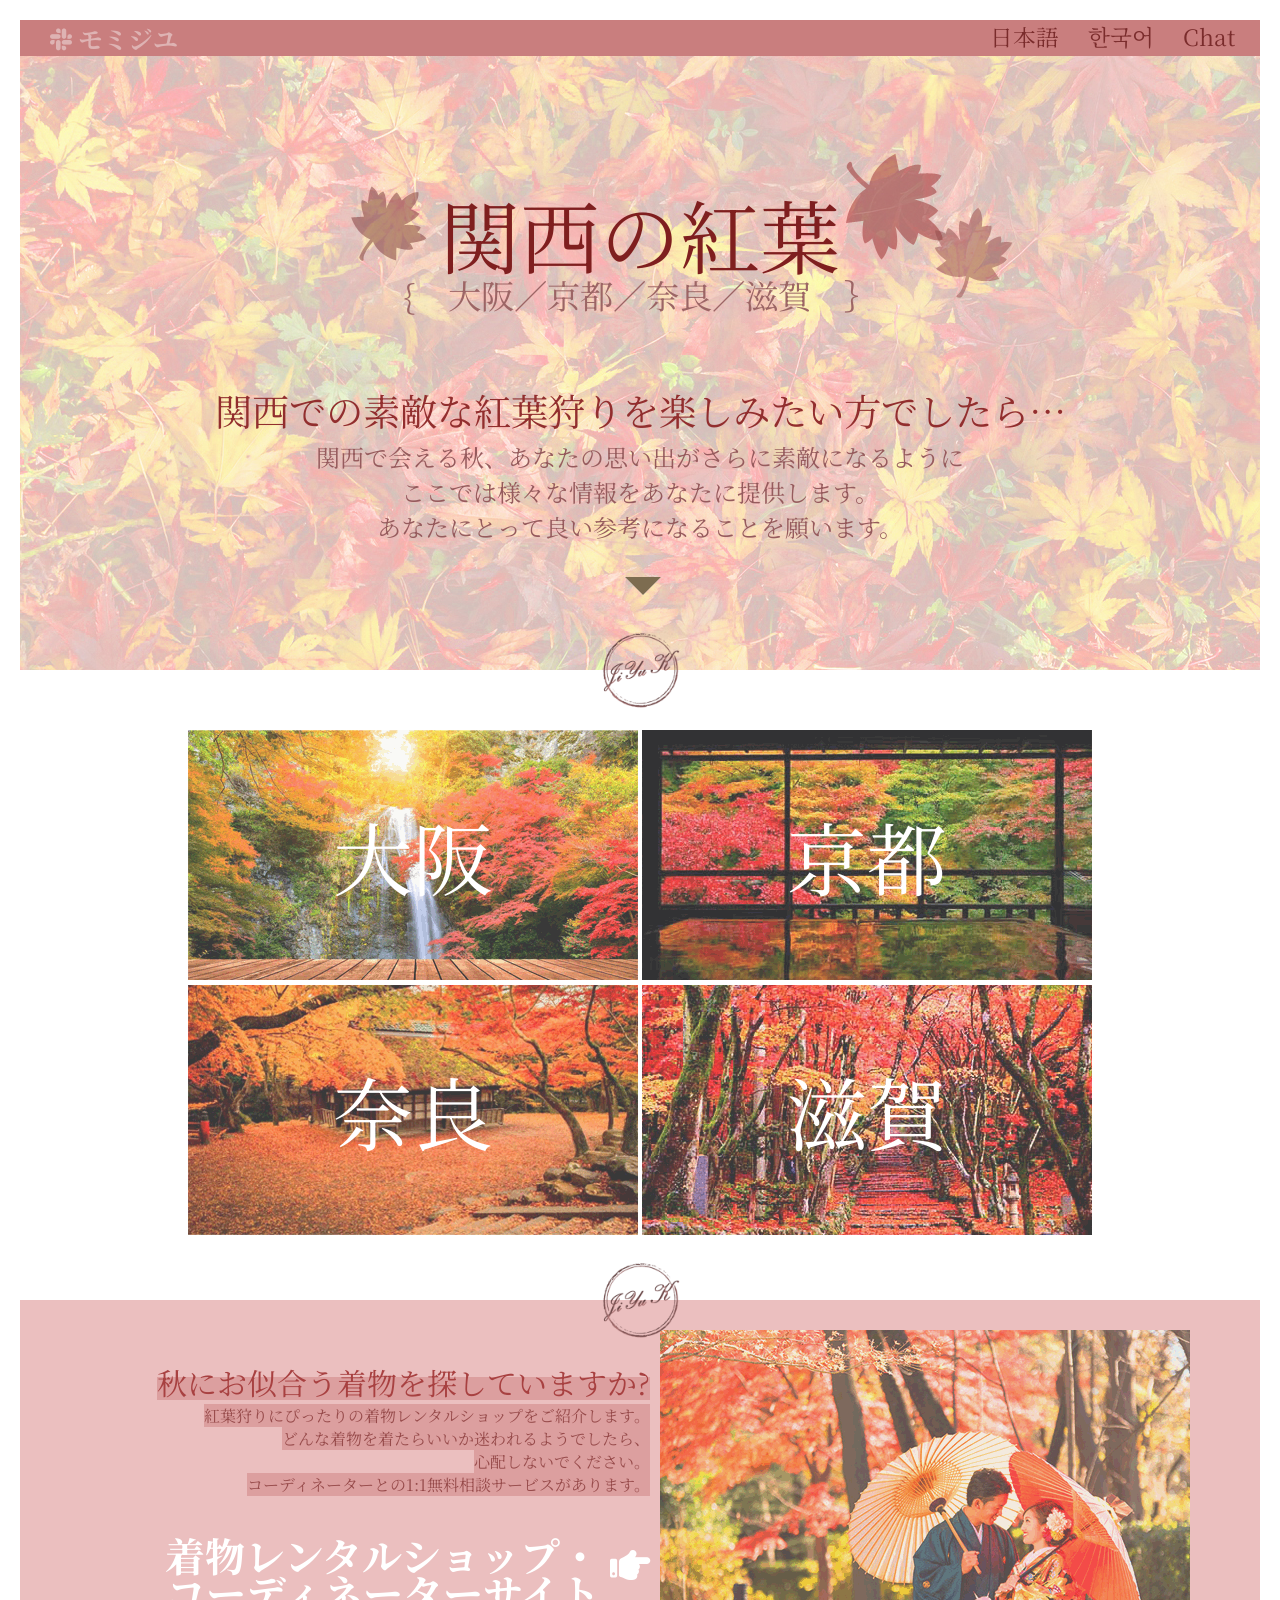
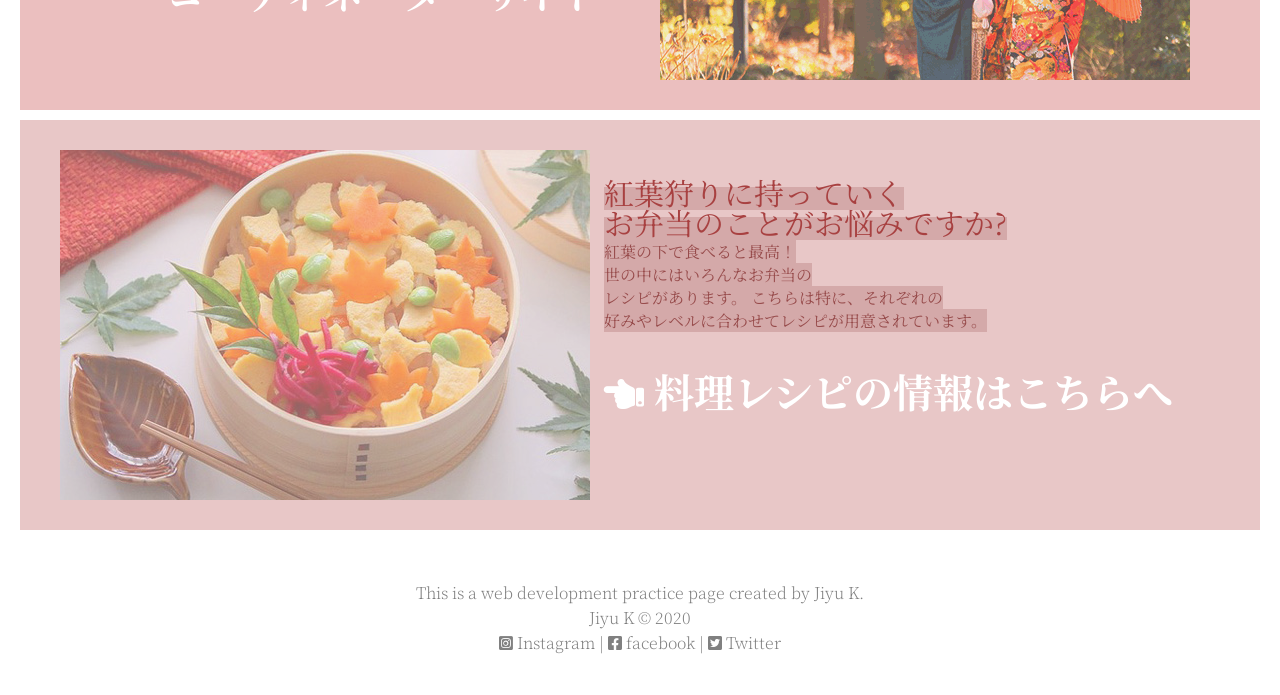
==== commit b5e659ad: "Add files via upload" ====
--- a/index.html
+++ b/index.html
@@ -578,9 +578,7 @@
 }
         </style>
     </head>
-    <div class="loader_background">
-        <div class="loader"></text>
-    </div>
+
 </html></div><script>
 $(window).on('load', function () {
     $('.loader').fadeOut();
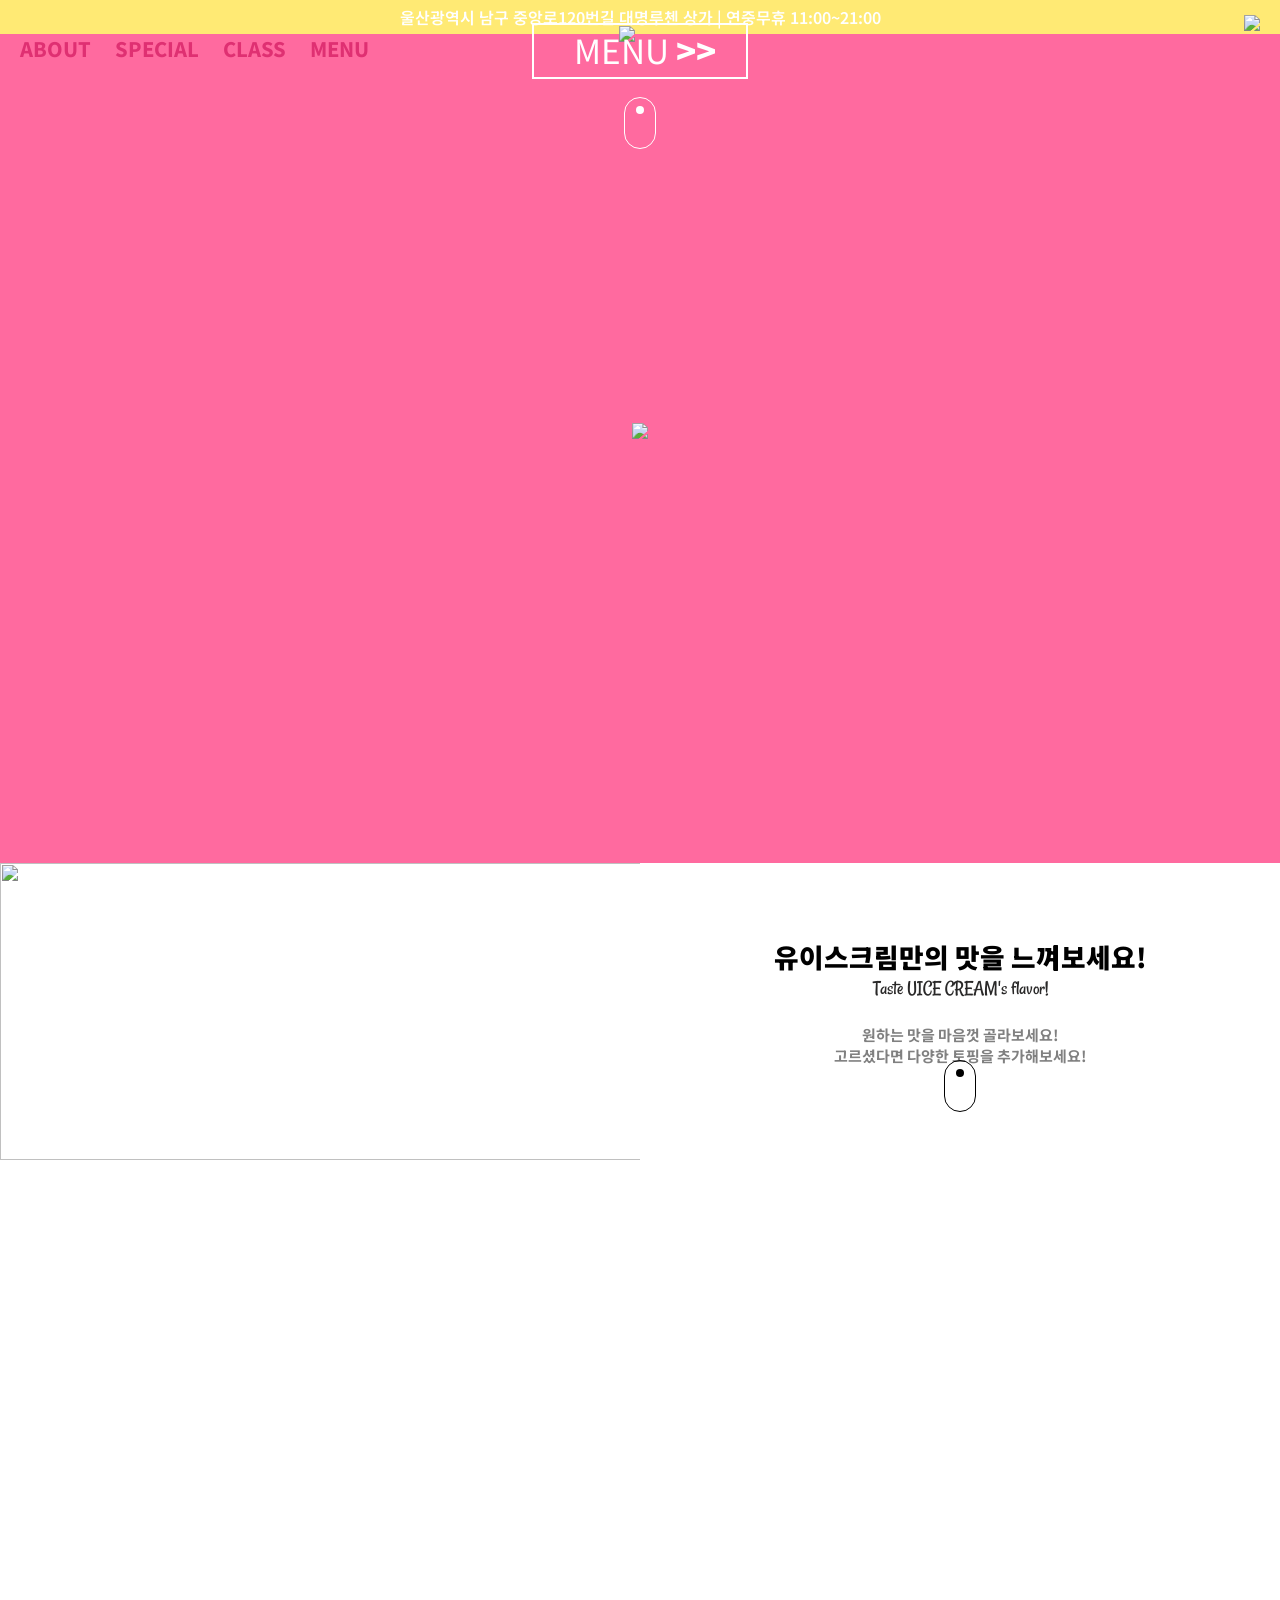
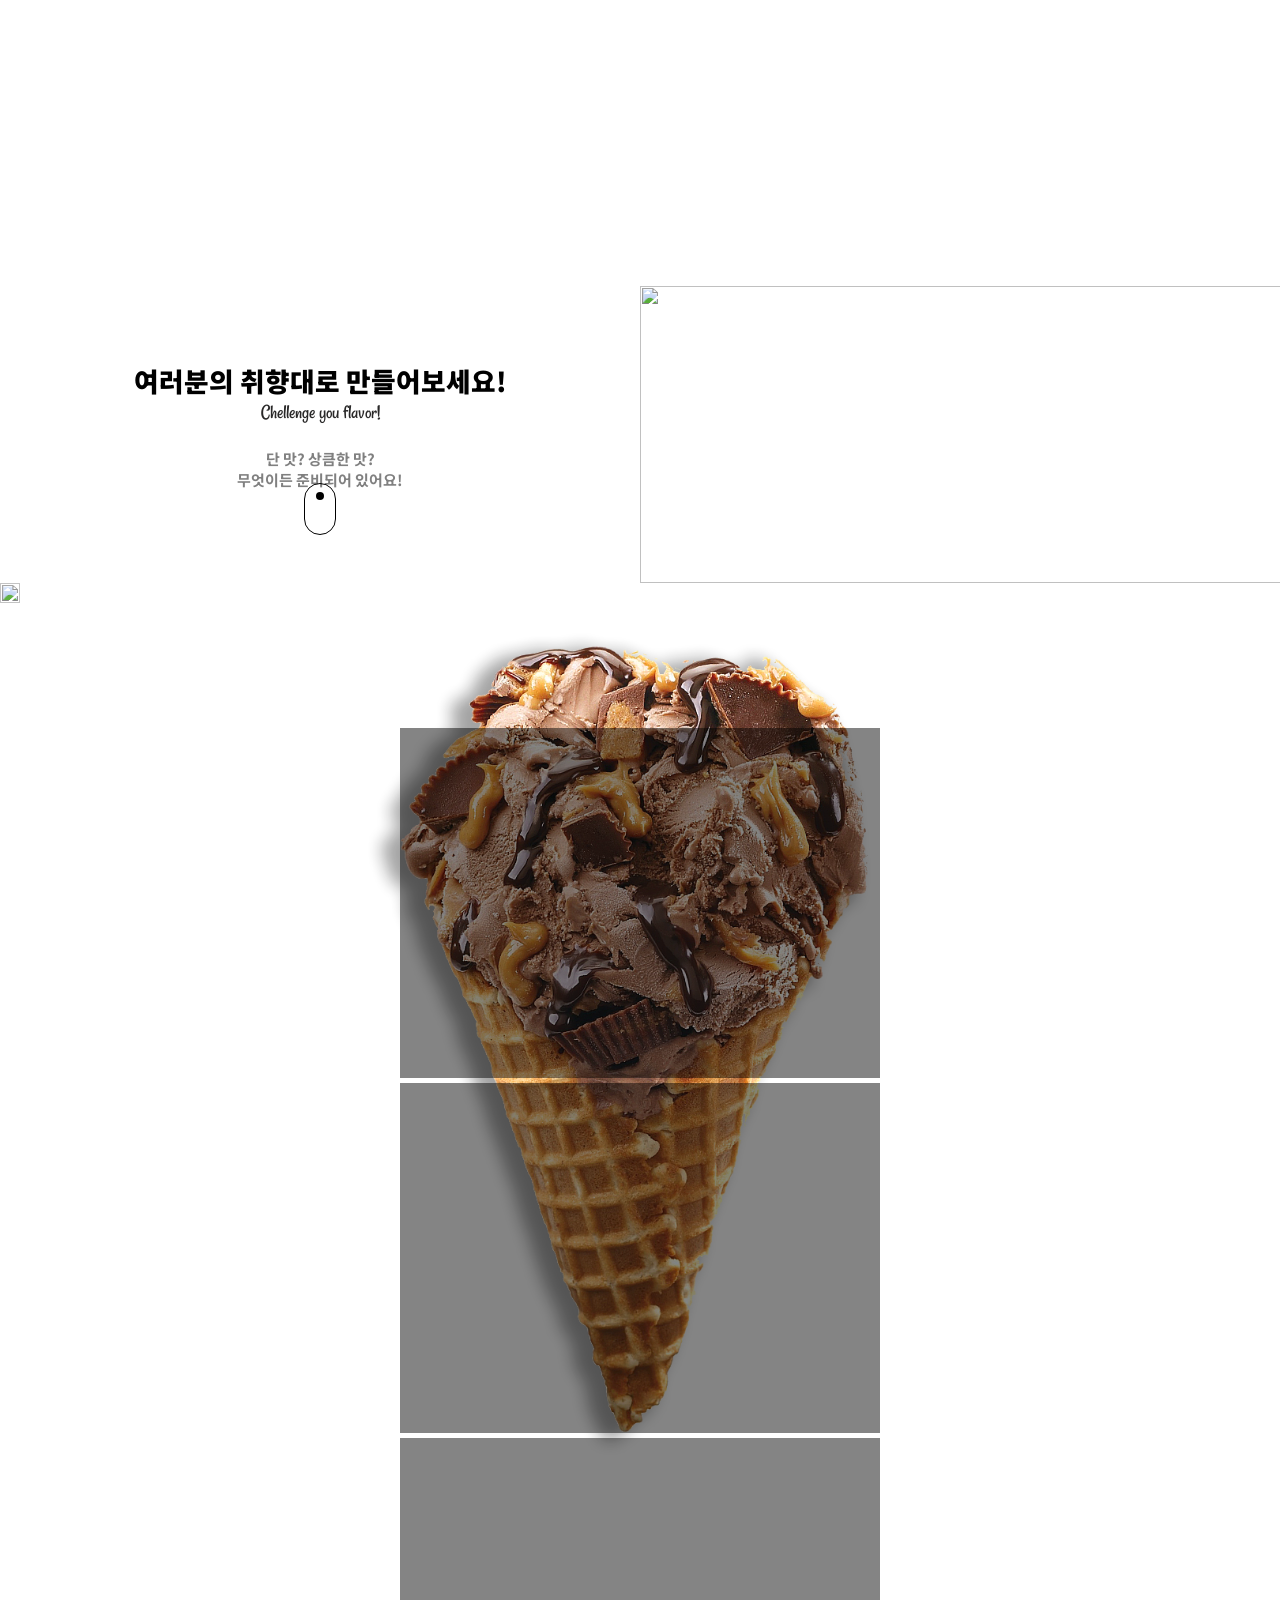
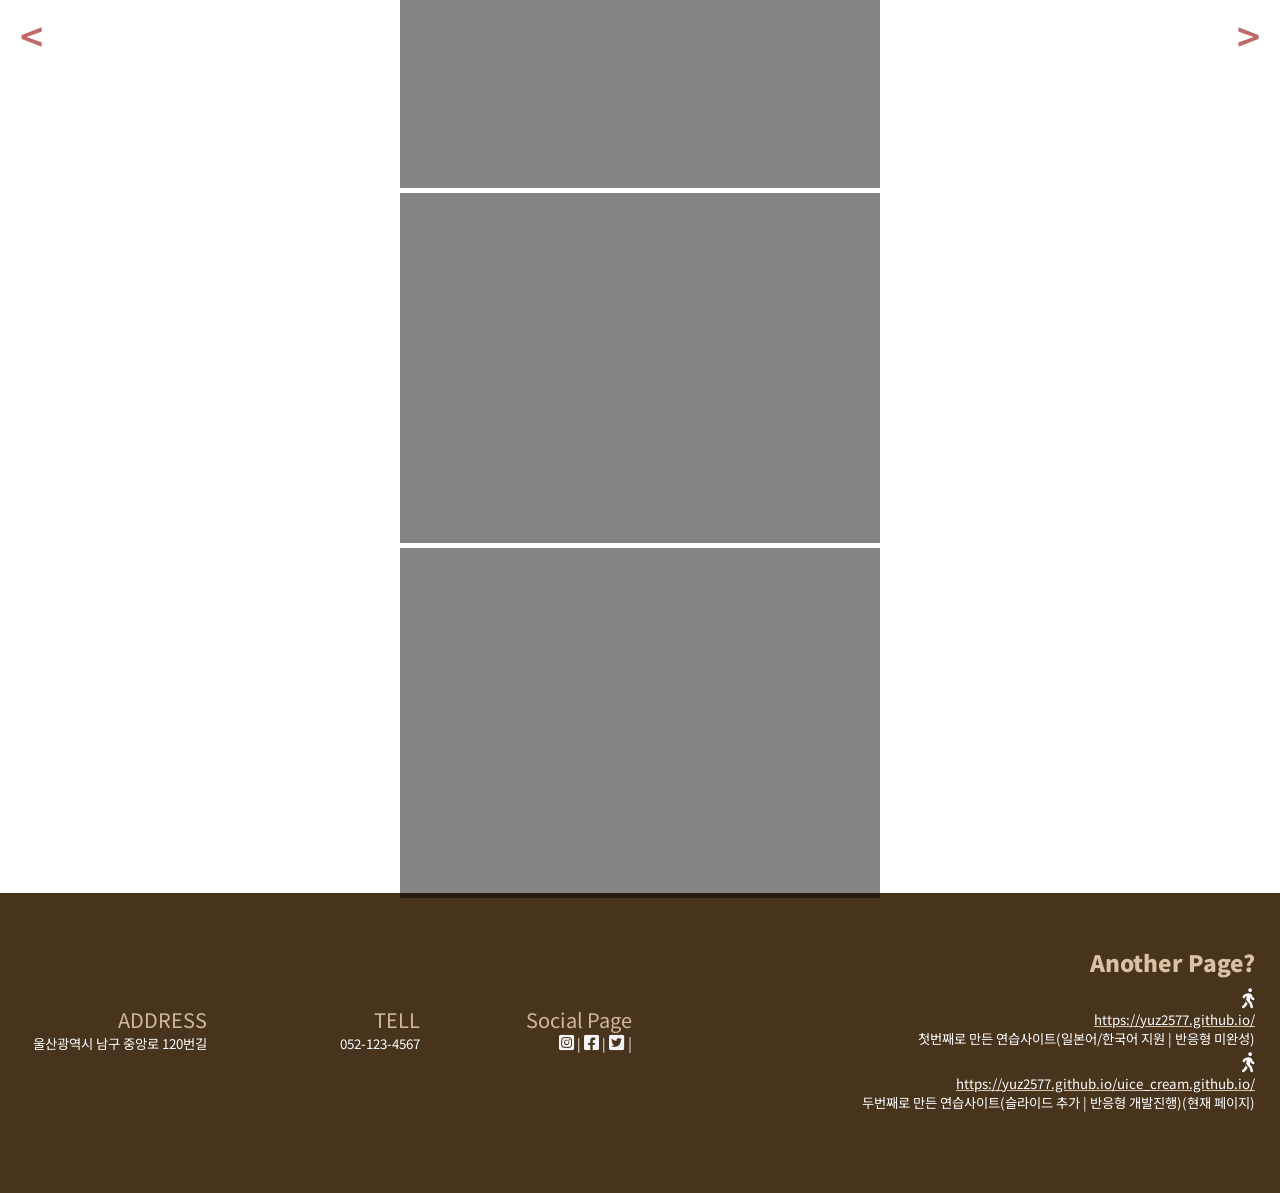
==== commit 24277e99: "Add files via upload" ====
--- a/index.html
+++ b/index.html
@@ -1,715 +1,990 @@
 <!DOCTYPE html>
 <html lang="en">
-    <head>
-        <link rel="stylesheet" href="to_top.css">
-        <link rel="stylesheet" href="fade.css">
-        <meta http-equiv="content-type" content="text/html; charset=utf-8">
-        <script async src="./jquery-3.5.1.min.js"></script>
-        <link async href="https://fonts.googleapis.com/css2?family=Noto+Serif+JP:wght@200&display=swap" rel="stylesheet">
-        <link rel="stylesheet" async href="https://cdnjs.cloudflare.com/ajax/libs/font-awesome/5.14.0/css/all.min.css">
-        <link async href="https://fonts.googleapis.com/css2?family=Noto+Serif+KR:wght@300&display=swap" rel="stylesheet">
-        <title>モミジユ</title>
-        <style>
-            .loader_background {
-                width: 100%;
-                height: 120%;
-                margin-top: -20px;
-                background-color: rgb(255, 255, 255);
-                display: block;
-                position: fixed;
-                z-index: 100;
-                text-align: center;
-            }
-            .loader {
-                border: 18px solid #deb3b3; /* Light grey */
-                border-top: 18px solid #be5d5d; /* Blue */
-                border-radius: 50%;
-                position: fixed;
-                left: 50%;
-                top: 50%;
-                transform: translate(-50%, -50%);
-                width: 180px;
-                height: 180px;
-                animation: spin 2s linear infinite;
-            }
-            @keyframes spin {
-                0% {
-                    transform: translate(-50%, -50%) rotate(0deg);
-                }
-                100% {
-                    transform: translate(-50%, -50%) rotate(360deg);
-                }
-            }
-            /**/ /**/ /**/ /**/ /**/ /**/ /**/ /**/ /**/ /**/ /**/ /**/ /**/ /**/ /**/
-            body {
-                margin: 20px;
-                font-family: 'Noto Serif JP', 'Noto Serif KR' ;
-                
-            }
-            .momijiyu {
-                font-size: 25px;
-                margin-left: 10px;
-                padding-top: 0;
-                color: #deb3b3;
-                font-weight: bold;
-                padding-left: 20px;
-            }
-
-            .navFixed {
-               position: fixed;
-               top: 0px; left: 0px;
-               width: 100%;
-               z-index: 99;
-                }
-            .top_nav {
-                display: flex;
-                padding-top: 0;
-                background-color: #c97e7e;
-                justify-content: space-between;
-                z-index: 98;
-                
-            }
-            .top_nav a {
-                margin-right: 25px;
-                cursor: pointer;
-                color: #7a2c2c;
-                font-size: 17pt;
-                transition: 0.5s;
-                text-align: center;
-            }
-            .top_nav a:hover {
-                color: beige;
-                background-color: #b14949;
-                border-radius:30%;
-            }
-            .title {
-                font-size: 60pt;
-                position: absolute;
-                text-align: center;
-                top: 74%;
-                left: 50%;
-                transform: translate(-50%, -50%);
-                width: 100%;
-                height: 100%;
-                color: #7f1f1f;
-            }
-            .location {
-                font-size: 25pt;
-                position: absolute;
-                top: 43%;
-                left: 50%;
-                transform: translate(-50%, -50%);
-                margin-top: -5px;
-                text-align: center;
-                color: #9c6565;
-                width: 100%;
-            }
-            .big_ment {
-                top: 60%; left: 50%;
-                transform: translate(-50%, -50%); width: 100%;
-                position: absolute;
-                text-align: center;
-                font-size: 28pt;
-                color: #922e2e;
-            }
-            .small_ment {
-                top: 77%; left: 50%;
-                transform: translate(-50%, -50%); width: 100%;
-                position: absolute;
-                text-align: center;
-                font-size: 18pt;
-                margin-top: -30px;
-                color: #965b5d;
-            }
-           
-            .scroll {
-                position: absolute;
-                top: 83%;
-                left: 50%;
-                margin-left: -20px;
-            }
-            .swing {
-                position: absolute;
-                top: 20%;
-                left: 66%;
-                opacity: 0.5
-            }
-            .swing1 {
-                position: absolute;
-                top: 28%;
-                left: 73%;
-                opacity: 0.5
-            }
-            .swing2 {
-                position: absolute;
-                top: 24%;
-                left: 26%;
-                opacity: 0.5;
-            }
-            .tool {
-                width: 100%;
-                position: absolute;
-                top: 100%;
-                margin: 0;
-            }
-            .stamp {
-                position: absolute;
-                width: 80px; height: 80px;
-                left: 50%; top: 100%;
-                transform: translate(-50%, -50%)
-            }
-            .box1 {
-                width: 450px;
-                height: 250px;
-                overflow: hidden;
-                display: inline-flex;
-                position: relative;
-                left: 0;
-                top: 0;
-                cursor: pointer;
-            }
-            .box1 img {
-                width: 100%;
-                position: absolute;
-                transition: 1s;
-                opacity: 0.8;
-            }
-            .box1 i {
-                position: absolute;
-                left: 50%;
-                top: 150%;
-                transform: translate(-50%, -50%);
-                font-size: 80pt;
-                color: white;
-                transition: 1s;
-                opacity: 0.3;
-            }
-            .box1:hover img {
-                width: 105%;
-                opacity: 1;
-            }
-            .osaka_city {
-                position: absolute;
-                width: 100%;
-                left: 50%;
-                top: 50%;
-                transform: translate(-50%, -50%);
-                font-size: 60pt;
-                color: white;
-                transition: 2s;
-            }
-            .box1:hover .osaka_city {
-                position: absolute;
-                top: -100%;
-                opacity: 0.3;
-            }
-            .box1:hover i {
-                position: absolute;
-                top: 50%;
-                opacity: 1;
-            }
-            /**/
-            .box2 {
-                width: 450px;
-                height: 250px;
-                overflow: hidden;
-                display: inline-flex;
-                position: relative;
-                left: 0;
-                top: 0;
-                cursor: pointer;
-            }
-            .box2 img {
-                height: 100%;
-                width: 100%;
-                position: absolute;
-                transition: 1s;
-                opacity: 0.8;
-            }
-            .box2 i {
-                position: absolute;
-                left: 50%;
-                top: 150%;
-                transform: translate(-50%, -50%);
-                font-size: 80pt;
-                color: white;
-                transition: 1.5s;
-                opacity: 0.3;
-            }
-            .box2:hover img {
-                height: 105%;
-                width: 105%;
-                opacity: 1;
-            }
-            .kyouto_city {
-                position: absolute;
-                left: 50%;
-                top: 50%;
-                transform: translate(-50%, -50%);
-                font-size: 60pt;
-                color: white;
-                transition: 2s;
-            }
-            .box2:hover .kyouto_city {
-                position: absolute;
-                top: -100%;
-                opacity: 0.3;
-            }
-            .box2:hover i {
-                position: absolute;
-                top: 50%;
-                opacity: 1;
-            }
-            /**/
-            .box3 {
-                width: 450px;
-                height: 250px;
-                overflow: hidden;
-                display: inline-flex;
-                position: relative;
-                left: 0;
-                top: 0;
-                cursor: pointer;
-            }
-            .box3 img {
-                height: 100%;
-                width: 100%;
-                position: absolute;
-                transition: 1s;
-                opacity: 0.8;
-            }
-            .box3 i {
-                position: absolute;
-                left: 50%;
-                top: 150%;
-                transform: translate(-50%, -50%);
-                font-size: 80pt;
-                color: white;
-                transition: 1.5s;
-                opacity: 0.3;
-            }
-            .box3:hover img {
-                height: 105%;
-                width: 105%;
-                opacity: 1;
-            }
-            .nara_city {
-                position: absolute;
-                left: 50%;
-                top: 50%;
-                transform: translate(-50%, -50%);
-                font-size: 60pt;
-                color: white;
-                transition: 2s;
-            }
-            .box3:hover .nara_city {
-                position: absolute;
-                top: -100%;
-                opacity: 0.3;
-            }
-            .box3:hover i {
-                position: absolute;
-                top: 50%;
-                opacity: 1;
-            }
-            /**/
-            .box4 {
-                width: 450px;
-                height: 250px;
-                overflow: hidden;
-                display: inline-flex;
-                position: relative;
-                left: 0;
-                top: 0;
-                cursor: pointer;
-            }
-            .box4 img {
-                width: 100%;
-                position: absolute;
-                transition: 1s;
-                opacity: 0.8;
-            }
-            .box4 i {
-                position: absolute;
-                left: 50%;
-                top: 150%;
-                transform: translate(-50%, -50%);
-                font-size: 80pt;
-                color: white;
-                transition: 1.5s;
-                opacity: 0.3;
-            }
-            .box4:hover img {
-                width: 105%;
-                opacity: 1;
-            }
-            .siga_city {
-                position: absolute;
-                left: 50%;
-                top: 50%;
-                transform: translate(-50%, -50%);
-                font-size: 60pt;
-                color: white;
-                transition: 3s;
-            }
-            .box4:hover .siga_city {
-                position: absolute;
-                top: -100%;
-                opacity: 0.3;
-            }
-            .box4:hover i {
-                position: absolute;
-                top: 50%;
-                opacity: 1;
-            }
-            .back1 {
-                background-image: url('back1.jpg');
-                width: 100%;
-                height: 650px;
-                text-align: center;
-                position: relative;
-                margin-top: 20px;
-            }
-            .back2 {
-                margin-top: 60px;
-                width: 100%;
-                height: auto;
-                position: relative;
-                text-align: center;
-                margin-bottom: 60px;
-            }
-            .back3 {
-                background-color: #ebbfbf;
-                position: relative;
-                padding: 30px;
-                text-align: right;
-                height: 350px;
-            }
-            .kimono_frame {
-                display: inline-flex;
-                width: 530px;
-                height: 350px;
-                overflow: hidden;
-                float: right;
-                position: relative;
-                left: 0;
-                margin-right: 40px;
-                margin-left: 10px;
-                cursor: pointer;
-            }
-            .kimono_frame img {
-                width: 100%;
-                opacity: 0.8;
-                transition: 1s;
-                position: absolute;
-                bottom: 0;
-            }
-            .kimono_frame:hover img {
-                transform: scale(1.2);
-                opacity: 1;
-            }
-            .kimono_text {
-                background-color: #dc9f9f;
-                position: relative;
-                right: 0;
-                top: 30px;
-            }
-            .kimono_title {
-                font-size: 30px;
-                color: #a84141
-            }
-            .kimono_ment {
-                color: #974b4b;
-            }
-            .kimono_soudan {
-                position: relative;
-                left: -50px;
-                top: 20%;
-                line-height: 37px;
-                font-size: 30pt;
-                color: white;
-                font-weight: 700;
-            }
+<head>
+    <meta charset="UTF-8">
+    <link rel="stylesheet" href="to_top.css">
+    <link rel="icon" type="image/png" sizes="16x16" href="/favicon-16x16.png">
+    <link rel="stylesheet" href="https://cdnjs.cloudflare.com/ajax/libs/font-awesome/5.14.0/css/all.min.css">    
+    <link href="https://fonts.googleapis.com/css2?family=Noto+Sans+KR:wght@300&display=swap" rel="stylesheet">
+    <link href="https://fonts.googleapis.com/css2?family=Rancho&display=swap" rel="stylesheet">
+    <meta name="viewport" content="width=device-width, initial-scale=1.0">
+    <title>Uice Cream!</title>
+    <link href="http://www.jqueryscript.net/css/jquerysctipttop.css" rel="stylesheet" type="text/css">
+<style>
+
+/**/
+.scroll_container {
+    position: relative;
+    top: -170px;
+}
+.icon-scroll,
+.icon-scroll:before {
+    position: absolute;
+    left: 50%;
+    top: 100px;
+    z-index: 99999
+}
+.icon-scroll {
+    width: 30px;
+    height: 50px;
+    border: 1px solid white;
+    border-radius: 25px;
+    position: absolute;
+    left: 50%;
+    transform: translate(-50%);
+}
+
+.icon-scroll:before {
+    content: '';
+    width: 8px;
+    height: 8px;
+    background: white;
+    margin-left: -4px;
+    top: 8px;
+    border-radius: 4px;
+    animation-duration: 1.5s;
+    animation-iteration-count: infinite;
+    animation-name: scroll
+}
+.scroll2_container {
+    position: relative;
+    top: -200px;
+    left: 100%;
+    z-index: 9999;
+
+}
+.icon-scroll2,
+.icon-scroll2:before {
+    position: absolute;
+    left: 50%;
+    top: 100px;
+    z-index: 9999
+}
+.icon-scroll2 {
+    width: 30px;
+    height: 50px;
+    border: 1px solid black;
+    border-radius: 25px;
+    position: absolute;
+    left: 50%;
+    transform: translate(-50%);
+}
+
+.icon-scroll2:before {
+    content: '';
+    width: 8px;
+    height: 8px;
+    background: black;
+    margin-left: -4px;
+    top: 8px;
+    border-radius: 4px;
+    animation-duration: 1.5s;
+    animation-iteration-count: infinite;
+    animation-name: scroll
+}
+
+.scroll3_container {
+    position: relative;
+    top: -90px;
+}
+.icon-scroll3,
+.icon-scroll3:before {
+    position: absolute;
+    left: 50%;
+    top: 100px;
+    z-index: 99999
+}
+.icon-scroll3 {
+    width: 30px;
+    height: 50px;
+    border: 1px solid white;
+    border-radius: 25px;
+    position: absolute;
+    left: 50%;
+    transform: translate(-50%);
+}
+
+.icon-scroll3:before {
+    content: '';
+    width: 8px;
+    height: 8px;
+    background: white;
+    margin-left: -4px;
+    top: 8px;
+    border-radius: 4px;
+    animation-duration: 1.5s;
+    animation-iteration-count: infinite;
+    animation-name: scroll
+}
+.scroll4_container {
+    position: relative;
+    top: -200px;
+    left:-25%;
+    z-index: 99999;
+
+}
+.icon-scroll4,
+.icon-scroll4:before {
+    position: absolute;
+    left: 50%;
+    top: 100px;
+    z-index: 99999
+}
+.icon-scroll4 {
+    width: 30px;
+    height: 50px;
+    border: 1px solid black;
+    border-radius: 25px;
+    position: absolute;
+    left: 50%;
+    transform: translate(-50%);
+}
+
+.icon-scroll4:before {
+    content: '';
+    width: 8px;
+    height: 8px;
+    background: black;
+    margin-left: -4px;
+    top: 8px;
+    border-radius: 4px;
+    animation-duration: 1.5s;
+    animation-iteration-count: infinite;
+    animation-name: scroll
+}
+@keyframes scroll {
+    0% {
+        opacity: 1
+    }
+    100% {
+        opacity: 0;
+        transform: translateY(26px)
+    } }
+    /**/
+
+.slider-wrap {
+position: relative;
+margin-top: 110px;
+width: 100%;
+}
+.slider {
+position: relative;
+width: 100%;
+height: 100%;
+top: 10px;
+}
+ul {
+margin: 0;
+padding: 0;
+}
+ul li {
+list-style: none;
+text-align: center;
+}
+ul li span {
+display: inline-flex;
+width: 480px;
+height: 350px;
+background: black;
+filter: brightness(1.1);
+}
+.slider-arrow {
+position: absolute;
+top: 50%;
+font-size: 30pt;
+font-weight: 600;
+background: white;
+color: brown;
+text-align: center;
+text-decoration: none;
+border-radius: 40%;
+padding-left: 10px;
+padding-right: 10px;
+opacity: 0.7;
+transition: 0.5s;
+}
+.slider-arrow:hover {
+    opacity: 1;
+}
+.sa-left {
+left: 10px;
+}
+.sa-right {
+right: 10px;
+}
+.black {
+background-image: url("under1.jpg");
+background-size: 100%;
+}
+.red {
+    background-image: url("under2.jpg");
+    background-size: 100%;
+    height: 350px;
+}
+.green {
+    background-image: url("under3.jpg");
+    background-size: 100%;
+    height: 350px;
+}
+.blue {
+    background-image: url("under4.jpg");
+    background-size: 100%;
+    height: 350px;
+}
+.yellow {
+    background-image: url("under5.jpg");
+    background-size: 100%;
+    height: 350px;
+}
+</style>
+    <script
+  src="https://code.jquery.com/jquery-3.5.1.js"
+  integrity="sha256-QWo7LDvxbWT2tbbQ97B53yJnYU3WhH/C8ycbRAkjPDc="
+  crossorigin="anonymous"></script>
+    <script>
+        /*메뉴스크롤고정*/
+        $( document ).ready( function() {
+          var navOffset = $( '.menu' ).offset();
+          $( window ).scroll( function() {
+            if ( $( document ).scrollTop() > navOffset.top ) {
+              $( '.menu' ).addClass( 'menuFixed' );
+            }
+            else {
+              $( '.menu' ).removeClass( 'menuFixed' );
+            }
+          });
+        } );
+        /////////////////////////////////////////////
+        $( document ).ready( function() {
+        $( '#small_title_container' ).fadeIn( 500 );
+      } );
+      $( document ).ready( function() {
+        $( '#big_title_container' ).delay(1000).fadeIn( 500 );
+     } );
+     //////////////////////////////////////////////////
+     $(document).ready(function() {
+    $(window).scroll( function(){
+        $('.slide_right').each( function(i){
             
-            .stamp2 {
-                width: 80px;
-                height: 80px;
-                position: absolute;
-                left: 50%; top: 0%;
-                transform: translate(-50%, -50%);
-                z-index: 98;
-            }
-            /**/
-            .back4 {
-                background-color: #e8c7c7;
-                position: relative;
-                padding: 30px;
-                text-align: left;
-                height: 350px;
-                margin-top:10px;
-               
-            }
-            .bento_frame {
-                display: inline-flex;
-                width: 530px;
-                height: 350px;
-                overflow: hidden;
-                float: left;
-                position: relative;
-                left: 0;
-                margin-right: 14px;
-                margin-left: 10px;
-                cursor: pointer;
-            }
-            .bento_frame img {
-                width: 100%;
-                opacity: 0.7;
-                transition: 1s;
-                position: absolute;
-                bottom: 0;
-            }
-            .bento_frame:hover img {
-                transform: scale(1.2);
-                opacity: 1;
-            }
-            .bento_text {
-                background-color: #d4a9a9;
-                position: relative;
-                right: 0;
-                top: 30px;
-            }
-            .bento_title {
-                font-size: 30px;
-                color: #a84141;
-                line-height: 25px;
-            }
-            .bento_ment {
-                color: #974b4b;
-            }
-            .bento_soudan {
-                position: relative;
-                left: 50px;
-                top: 20%;
-                line-height: 37px;
-                font-size: 30pt;
-                color: white;
-                font-weight: 700;
-                
-            }
-
-            .back4 i {
-                
-                margin-right: 5px;
-                margin-top: 35px;
-                color: white;
-                font-size: 30pt;
-            }
-
+            var bottom_of_element = $(this).offset().top + $(this).outerHeight();
+            var bottom_of_window = $(window).scrollTop() + $(window).height();
             
-            /**//**//**//**//**//**//**//**//**//**//**//**//**//**//**//**//**//**//**//**/
-            .copyright {
-                text-align: center;
-                line-height: 25px;
-                color: gray;
-                padding-top: 50px;
-                padding-bottom: 20px;
-                font-weight: 200;
-            }
-
-            .copyright a {
-                text-decoration: none;
-                COLOR: GRAY;
-            }
-            .copyright a:visited {
-                color: gray;
-            }
-
-          
-
-            .back3 i {
-                margin-left: 5px;
-                color: white;
-                font-size: 30pt;
-                margin-top: 5px;
-            }
-            /**//**//**//**//**//**//**//**//**//**//**//**//**//**//**//**//**//**//**//**/
-            @media screen and (max-width: 1050px) {
-    .big_ment {
-        font-size:24pt;
+            if( bottom_of_window > bottom_of_element ){
+                $(this).animate({'margin-left':'0px'},500);
+            }
+            
+        }); 
+    });
+});
+$(document).ready(function() {
+    $(window).scroll( function(){
+        $('.slide_left').each( function(i){
+            
+            var bottom_of_element = $(this).offset().top + $(this).outerHeight();
+            var bottom_of_window = $(window).scrollTop() + $(window).height();
+            
+            if( bottom_of_window > bottom_of_element ){
+                $(this).animate({'margin-left':'0px'},500);
+            }
+            
+        }); 
+    });
+});
+/////////////////////////////////////////////////
+$(document).ready(function() {
+    /* 1 */
+    $(window).scroll( function(){
+        /* 2 */
+        $('.hide').each( function(i){
+            var bottom_of_object = $(this).offset().top + $(this).outerHeight();
+            var bottom_of_window = $(window).scrollTop() + $(window).height();
+            /* 3 */
+            if( bottom_of_window > bottom_of_object/1 ){
+                $(this).animate({'opacity':'1'},800);
+            }
+        }); 
+    });
+});
+
+
+    </script>
+    
+</head>
+<style>
+    .slide_right {
+        max-width: 100%;
+        margin-left: -100%;
+        z-index: 0;
+    }
+
+    .slide_left {
+        max-width: 100%;
+        margin-left: 100%;
+        z-index: 0;
+    }
+    .hide {
+    opacity: 0;
+} 
+    
+    html {
+        scroll-behavior: smooth;
+    }
+    .back_container {
+        background-image:url('back_background.jpg');
+        background-attachment: fixed;
+        background-size: cover;
+        background-position-y: -120px;
+        background-repeat: no-repeat;
+       
+    }
+    body {
+        margin: 0px;
+        font-family: 'Noto Sans KR', sans-serif;
+    }
+    .address_container {
+        background-color: #ffea74;
+        color: white;
+        text-align: center;
+        padding-top: 5px;
+        padding-bottom: 5px;
+        font-weight: 600;
+    }
+    .first_container {
+    background-color: #ff6a9f;
+    height: 800px;
+    }
+    #title_icecream {
+        width: 500px;
+        position: relative;
+        left: 49%; top: -40px;
+        transform: translate(-50%);
         
     }
-
-    .kimono_frame, .bento_frame {
-        width: 450px; height: 250px;
-    }
-
-    .kimono_title, .bento_title {
+    /**//**//**//**//**//**//**//**//**//**//**//**//**//**//**//**//**/
+
+    .menu {
+        transition: 0.5s;
+    }
+    .menu a {
+        text-decoration: none;
+        color: #df3072;
+        margin-left: 20px;
+        font-weight: 800;
+        font-size: 15pt;
+    }
+    #menus {
+        background-color: #ff6a9f;
+        padding-top: 0px;
+        justify-content: space-between;
+        display: flex;
+    }
+    #logo a {
+        text-decoration: none;
+        color: white;
+        margin-right: 20px;
+        position: relative;
+        bottom: 22px;
+    }
+    #logo img {
+        position: relative;
+        width: 180px
+    }
+    /**//**//**//**//**//**//**//**//**//**//**//**//**//**//**/
+
+    #big_title_container {
+        position: absolute;
+        top: 420px; left: 50%;
+        transform: translate(-50%);
+        display: none;
+    }
+
+    #small_title_container {
+        position: relative;
+       text-align: center;
+       bottom: 47% ;
+       display: none;}
+     /**//**//**//**//**//**//**//**//**//**//**//**//**//**/
+    .go_menu {
+       color: white;
+       font-size: 25pt;
+       border: solid 2px white;
+       padding-left: 40px;
+       padding-right: 30px;
+       padding-bottom: 3px;
+       position: relative;
+       display: inline-block;
+       bottom: 60px; left: 50%;
+       transform: translate(-50%, -50%);
+       transition: 0.3s
+    }
+    .link {
+        font-weight: 900;
+        animation: blink-animation 0.6s  ease-out infinite alternate;
+        -webkit-animation: blink-animation 0.6s ease-out infinite alternate;
+    }
+    .go_menu:hover .link{
+    }
+    .go_menu:hover {
+        padding-left: 60px;
+        padding-right: 50px;
+    }
+    @keyframes blink-animation {
+   from {
+       opacity: 0;
+   }
+   to {
+       opacity: 0.7;
+   }
+}
+@-webkit-keyframes blink-animation {
+    from {
+       opacity: 0;
+   }
+   to {
+       opacity: 0.7;
+   }
+}
+ /**//** /**//** /**//** /**//** /**//** /**/
+    .second_container {
+    display: grid;
+    grid-template-columns: 1fr 1fr;
+    background-color: white;
+    
+    }
+    #about_photo {
+        overflow: hidden;
+        text-align: left;
+        z-index:999;
+       
+       
+    }
+    #about_ment {
+       
+        width: 100%;
+        height: 50%;
+        position: relative;
+        top: 25%;
+        overflow: hidden;
+      
+    }
+    #about_photo img {
+        width: 140%; height:100%;
+        vertical-align: bottom;
+       
+    }
+    #about_ment {
+        text-align: center;
+    }
+
+    #about_ment_title{
+        font-size: 20pt;
+        font-weight: 900;
+    }
+    #about_ment_subtitle {
+        font-family: 'Rancho', cursive;
+        font-size: 15pt;
+        color: rgb(41, 40, 40);
+    }
+    #about_ment_small {
+        font-weight: 700;
+        color:grey;
+        font-size: 15px;
+    }
+/**//**//**//**//**//**//**//**//**//**/
+    .third_container {
+        position: relative;
+        width: 100%;
+        height: 100%;;
+    }
+    .third_container_text1{
+        text-align: center;
+        margin-top: 50px;
+    }
+    .지방은_적게 {
+        color: white;
+        font-size: 50pt;
+        font-weight: 900;
+        text-align: center;
+    }
+    .made_with_blabla {
+        color: white;
+        font-family: 'Rancho', cursive;
+        font-size: 25pt;
+        text-align: center;
+    }
+    .third_container_text2{
+        position: relative;
+        margin-top: 420px; 
+        margin-bottom: 55pt;left: 50%;
+        transform: translate(-50%);
+        border-radius: 10px;
+        border: white solid 3px;
+        display: inline-block;
+        padding-left: 20px;
+        padding-right: 20px;
+    }
+    .third_menu {
+        color: white;
+        font-size: 20pt;
+        font-weight: 900;
+        transition: 0.5s;
+    }
+    .third_menu:hover {
+        padding-left: 20px;
+        padding-right: 20px;
+    }
+    /**//**//**//**//**//**//**//**//**//**//**//**//**//**//**//**//**//**//**//**//**//**/
+    .fourth_container {
+    display: grid;
+    grid-template-columns: 1fr 1fr;
+    background-color: white;
+    
+    }
+    #interior_photo {
+        overflow: hidden;
+        text-align: right;
+        z-index: 999;
+       
+        
+    }
+    #interior_ment {
+        
+        width: 100%;
+        height: 50%;
+        position: relative;
+        top: 25%;
+        overflow: hidden;
+      
+    }
+    #interior_photo img {
+        width: 140%; height: 100%;
+        vertical-align: bottom;
+    }
+    #interior_ment {
+        text-align: center;
+    }
+
+    #interior_ment_title{
+        font-size: 20pt;
+        font-weight: 900;
+    }
+    #interior_ment_subtitle {
+        font-family: 'Rancho', cursive;
+        font-size: 15pt;
+        color: rgb(41, 40, 40);
+    }
+    #interior_ment_small {
+        font-weight: 700;
+        color:grey;
+        font-size: 15px;
+    }
+</style>
+<body>
+    <div class="back_container" id="top">
+    <div class="address_container">
+        울산광역시 남구 중앙로120번길 대명루첸 상가 | 연중무휴 11:00~21:00
+    </div>
+    <div id="menus">
+        <div class="menu">
+        <a href="#about_page">ABOUT</a>
+        <a href="#special_page">SPECIAL</a>
+        <a href="#cooking_page">CLASS</a>
+        <a href="#another_page">MENU</a>
+        </div>
+        <div id="logo">
+            <a href="#"><img src="logo.png"></a>
+        </div>
+      </div>
+    <div class="first_container">
+      <div id="title_icecream_container"> 
+        <img src="title_icecream.png" id="title_icecream">
+       </div>
+       <div id="big_title_container">
+        <img src="big_title.png" id="big_title">
+       </div>
+       <div id="small_title_container">
+        <img src="small_title.png" id="small_title">
+        </div>
+        <div class="go_menu hide">MENU <span class="link">>></div></span>
+        <div class="scroll_container"><a href="#about_page" class="icon-scroll"></a></div>
+    </div><scroll-page id="about_page">
+    <div class="second_container">
+        <span id="about_photo"><img src="about.jpg"></span></scroll-page>
+    <div id="about_ment" class="slide_right">
+        <div id="about_ment_title">유이스크림만의 맛을 느껴보세요!</div>
+        <div id="about_ment_subtitle">Taste UICE CREAM's flavor!</div>
+        <br>
+        <div id="about_ment_small">원하는 맛을 마음껏 골라보세요!<br>
+            고르셨다면 다양한 토핑을 추가해보세요!<br>
+                 <br>
+            이 다음부터는 무슨 말을 해야할 지 모르겠지만<br>
+            일단은 디자인을 위해서 블라블라블라<br>
+            블라블라 가나다라마바사<br>
+            이런 아이스크림 가게가 진짜로있었으면<br>
+            좋겠당 한국에서도 먹힐까요?<br>
+            해외에서는 꽤 인기 있는 것 같더라고요<br>
+            개인 매장치고도 꽤 히트치고 티비도 나오고<br>
+           </div>
+    </div>
+    <div class="scroll2_container"><a href="#special_page" class="icon-scroll2"></a></div>
+    </div>
+    <scroll-page id="special_page">
+    <div class="third_container"></scroll-page>
+      <div class="third_container_text1">
+        <span class="지방은_적게 hide">지방은 적게, 달콤함은 최고!</span>
+        <br> <span class="made_with_blabla hide">Made with low fat and fresh cream!</span>
+      </div>
+      <div class="third_container_text2 hide">
+        <span class="third_menu">저지방 메뉴<span class="link"> >></span>
+        <div class="scroll3_container"><a href="#cooking_page" class="icon-scroll3"></a></div>
+      </div></div>
+    </div>
+</div>
+<scroll-page id="cooking_page">
+<div class="fourth_container"></scroll-page>
+<div id="interior_ment" class="slide_left">
+    <div id="interior_ment_title">여러분의 취향대로 만들어보세요!</div>
+    <div id="interior_ment_subtitle">Chellenge you flavor!</div>
+    <br>
+    <div id="interior_ment_small">단 맛? 상큼한 맛?<br>
+        무엇이든 준비되어 있어요!<br>
+             <br>
+        이 다음부터는 무슨 말을 해야할 지 모르겠지만<br>
+        일단은 디자인을 위해서 블라블라블라<br>
+        블라블라 가나다라마바사<br>
+        이런 아이스크림 가게가 진짜로있었으면<br>
+        좋겠당 한국에서도 먹힐까요?<br>
+        해외에서는 꽤 인기 있는 것 같더라고요<br>
+        개인 매장치고도 꽤 히트치고 티비도 나오고<br>
+        </div>
+       
+       </div>
+        <span id="interior_photo"><img src="cafe.jpg"></span></div>
+        <div class="scroll4_container"><a href="#another_page" class="icon-scroll4"></a></div>
+<div class="back_background_second">
+
+    <div class="back_ground_second_container">
+        <div class="choco_container hide">
+        <div id="big_choco"><img src="wide_choco.png"></div>
+        <div id="big_choco_choco"><img src="wide_choco_choco.png"></div>
+    </div>
+    </div>
+</div>
+<div class="slider-wrap">
+    <div class="slider hide">
+    <ul>
+    <li> <span class="black"></span> </li>
+    <li> <span class="red"></span> </li>
+    <li> <span class="yellow"></span> </li>
+    <li> <span class="blue"></span> </li>
+    <li> <span class="green"></span> </li>
+    </ul>
+    </div>
+    <a href="#" class="slider-arrow sa-left">&lt;</a> <a href="#" class="slider-arrow sa-right">&gt;</a> </div>
+    <script src="http://code.jquery.com/jquery-latest.min.js"></script> 
+    <script src="jquery.lbslider.js"></script> 
+    <script>
+        //슬라이더//
+    jQuery('.slider').lbSlider({
+        leftBtn: '.sa-left',
+        rightBtn: '.sa-right',
+        visible: 3,
+        autoPlay: true,
+        autoPlayDelay: 2
+    });
+    //
+    </script>
+    <div class="footer" id="another_page">
+        <div class="grid1">
+            <div class="grid1_">
+            <div class="grid_title">ADDRESS</div>
+            울산광역시 남구 중앙로 120번길
+        </div></div>
+        <div class="grid2">
+            <div class="grid2_">
+            <div class="grid_title">TELL</div>
+            052-123-4567
+        </div></div>
+        <div class="grid3">
+            <div class="grid3_">
+            <div class="grid_title">Social Page</div>
+            <a href="https://www.instagram.com/zyuzyuzyu_/?hl=ko" target="_blank"><i class="fab fa-instagram-square"></i></a> 
+            |  <a href="https://www.facebook.com/people/%EA%B9%80%EC%A7%80%EC%9C%A0/100003686183487" target="_blank"><i class="fab fa-facebook-square"></i></a> 
+            |  <a href="#"></a><i class="fab fa-twitter-square"> |</i></a>
+        </div></div>
+        <div class="grid4">
+            <div class="grid4_">
+                <div class="grid4_title">Another Page?</div>
+                <div class="firstPage">
+                <i class="fas fa-walking"></i><br><a href="https://yuz2577.github.io/">https://yuz2577.github.io/</a> <br>
+                첫번째로 만든 연습사이트(일본어/한국어 지원 | 반응형 미완성)</div>
+                <div class="SecondPage">
+                <i class="fas fa-walking"></i><br> <a href="https://yuz2577.github.io/uice_cream.github.io/">https://yuz2577.github.io/uice_cream.github.io/</a> <br>
+                두번째로 만든 연습사이트(슬라이드 추가 | 반응형 개발진행)(현재 페이지)
+        </div></div>
+    </div>
+    <a id="back-to-top" href="#top">GO TO TOP</a>
+    <script async src="to_top.js"></script>
+<style>
+    .firstPage {
+        margin-bottom: 5px;
+    }
+    .grid4 a {
+        color: white;
+        text-decoration-color: #d8c1a5;
+    }
+    .grid4 i {
         font-size: 15pt;
         
     }
-
-    .kimono_ment, .bento_ment{
-        font-size: 9pt;
-    }
-
-    .kimono_soudan{
-        font-size: 18pt;
-        line-height: 20pt;
-    }
-
-    .bento_soudan {
+    .grid4_title {
+        color: #d8c1a5;
+        font-size: 17pt;
+        font-weight: 900;
+        margin-bottom: 10px;
+    }
+    .grid4_{
+        text-align: right;
+        margin-right: 20px;
+    }
+    .grid1_ ,.grid2_, .grid3_,.grid4_ {
+        position: relative;
+        top: 45%;
+        transform: translate(0%, -50%)
+
+    }
+    .grid_title{
+        font-size: 15pt;
+        color: #cfb89d;
+    }
+    .grid3 i {
+        color: whitesmoke;
+        text-decoration: none;
+        font-size :13pt;
+    }
+    .footer {
+        background-color: #48341d;
+        display :grid;
+        grid-template-columns: 0.33fr 0.33fr 0.33fr 1fr;
+        color: white;
+        text-align:right;
+        height: 300px;
+        font-size: 10pt;
+
+    }
+    .grid1, .grid2, .grid3, .grid4 {
+        display: inline;
+        position: relative;
         
-        font-size: 18pt;
-    }
-
-    .back4 i{
-        margin-top: 10px;
+        padding: 0px;
+        margin: 5px;
     }
 
     
+    .back_background_second  {
+        background-image : url("brown_pattern.jpg");
+        background-attachment: fixed;
+        background-size: cover;
+        position: relative;
+        height: 100%;
+        
+       
+    }
+    .choco_container {
+        display: inline-table;
+    }
+
+    #big_choco {
+        position: relative;
+        overflow: hidden;
+        width: 100%;
+        background-size: cover;
+        z-index: 999;
+       
+   
+    }
+    #big_choco img {
+        position: relative;
+        width: 100%;
+        height: 90%;
+    }
+    #big_choco_choco {
+        position: absolute;
+        overflow: hidden;
+        z-index: 999;
+        top: 20px;
+        left: 52%;
+        transform: translate(-50%);
+       
+   
+    }
+    #big_choco_choco img {
+        position: relative;
+        width: 90%;
+    }
+
     
-    .back3, .back4 {
-        height: 250px;
-    }
-
-    .swing2 {left: 19%;}
-    .swing1 {left: 77%;}
-    
-}
-        </style>
-    </head>
-
-</html></div><script>
-$(window).on('load', function () {
-    $('.loader').fadeOut();
-    $('.loader_background').fadeOut();
-});</script>
-      <script>
-        $( document ).ready( function() {
-          var navOffset = $( '.top_nav' ).offset();
-          $( window ).scroll( function() {
-            if ( $( document ).scrollTop() > navOffset.top ) {
-              $( '.top_nav' ).addClass( 'navFixed' );
-            }
-            else {
-              $( '.top_nav' ).removeClass( 'navFixed' );
-            }
-          });
-        } );
-
+          @media screen and (max-width: 900px) {
+              #back-to-top {
+                  font-size: 10pt
+              }
+              .icon-scroll, .icon-scroll2, .icon-scroll3, .icon-scroll4 {
+                  display: none;
+              }
+              .back_container {
+                  background-position-y: -0px;
+                  background-size: cover;
+              }
+             
+              .menuFixed{
+                  width: 100%;
+                  
+              }
+              
+              .menu a{
+                  font-size: 5pt;
+              }
+              .first_container {
+                  height: 400px;
+              }
+              #title_icecream {
+                  width: 300px;
+              }
+            #big_title_container img{
+                width: 700px;
+                position: relative;
+                top: -200px
+            }
+            .go_menu {
+                position: relative;
+                top: -100px;
+                font-size: 10pt;
+                padding-left: 20px;
+                padding-right: 20px;
+            }
+            .go_menu:hover {
+                padding-left: 30px;
+                padding-right: 30px
+            }
+            #small_title_container img{
+                width: 600px;
+            }
+            #about_photo , #interior_photo {
+                height: 100%;
+            }
+            #about_ment_title, #interior_ment_title {
+                font-size: 10pt;
+            }
+            #about_ment_subtitle, #interior_ment_subtitle {
+                font-size:  8pt;
+            }
+            #about_ment_small, #interior_ment_small{
+                font-size: 5pt;;
+            }
+            .third_container {
+                position: relative;
+                height: 300px;
+            }
+            .third_container_text1{
+                margin-top: 10px;
+                text-align: left;
+            }
+            .지방은_적게 {
+                font-size: 20pt;
+            }
+            .made_with_blabla {
+                font-size: 15pt;
+            }
+            .third_container_text2 {
+                margin-top: 150px;
+                position: relative;
+                left: 100px;
+            }
+            .third_menu {
+                font-size: 15pt;
+            }
+            .third_menu:hover {
+                padding-left: 10px;
+                padding-right: 10px;
+            }
+          }
+
+        @media screen and (max-width: 770px) {
+        .footer {
+            grid-template-columns: 0.5fr 0.5fr 0.6fr 1fr;
+        }
         
-      </script><body id="fade">
-<div class="back1">
-    <nav class="top_nav">
-        <text class="momijiyu">
-            <i class="fab fa-slack"></i>
-            モミジユ
-        </text>
-        <text class="menu">
-            <a class="japanese">日本語</a>
-            <a class="korean">한국어</a>
-            <a>Chat</a>
-        </text>
-    </nav>
-    <div class="title">
-        関西の紅葉</div>
-    <div class="location">{　大阪／京都／奈良／滋賀　｝</div>
-    <div class="ment">
-        <nav class="big_ment">関西での素敵な紅葉狩りを楽しみたい方でしたら…</nav>
-        <nav class="small_ment">関西で会える秋、あなたの思い出がさらに素敵になるように
-            <br>ここでは様々な情報をあなたに提供します。
-            <br>あなたにとって良い参考になることを願います。</br>
-        </div><img class="stamp" src="stamp.png">
-        <br>
+        .third_container_text2{
+            margin-top: 190px;
+        }   
+
         
-    
-    <img src="scroll.png" class="scroll">
-    <div class="swing"><img src="momiji.png"></div>
-    <div class="swing1"><img src="momiji2.png"></div>
-    <div class="swing2"><img src="momiji3.png"></div>
-</div>
-<div class="back2">
-    <div class="box1"><a href="oosaka.html"><img src="oosaka.gif"><text class="osaka_city">大阪</text>
-        <i class="far fa-hand-pointer"></i></a>
-    </div>
-    <div class="box2"><a href="kyouto.html"><img src="kyouto.gif"><text class="kyouto_city">京都</text>
-        <i class="far fa-hand-pointer"></i></a>
-    </div>
-    <br><div class="box3"><a href="nara.html"><img src="nara.gif"><text class="nara_city">奈良</text>
-        <i class="far fa-hand-pointer"></i></a>
-    </div>
-    <div class="box4"><a href="siga.html"><img src="siga.gif"><text class="siga_city">滋賀</text>
-        <i class="far fa-hand-pointer"></i></a>
-    </div>
-</div><div class="back3"><span class="kimono_frame"><a href="https://www.asoview.com/leisure/140/location/rgn08/" target="_blank"><img src="kimono.gif"></a></span>
- <text class="kimono_text">
-    <text class="kimono_title">秋にお似合う着物を探していますか?</text>
-<br>
-    <text class="kimono_ment">紅葉狩りにぴったりの着物レンタルショップをご紹介します。
-        <br>どんな着物を着たらいいか迷われるようでしたら、
-        <br>心配しないでください。
-        <br>コーディネーターとの1:1無料相談サービスがあります。</text>
-        </br></text><div><img class="stamp2" src="stamp.png"></div>
-<div class="kimono_soudan">着物レンタルショップ・<br>コーディネーターサイト</div><i class="fas fa-hand-point-right"></i></div>
-<div class="back4"><span class="bento_frame"><a href="https://obentopark.jp/" target="_blank"><img src="food.jpg"></span></a>
-  <text class="bento_text">
-        <text class="bento_title">紅葉狩りに持っていく<br>お弁当のことがお悩みですか? </text>
-        <br><text class="bento_ment">紅葉の下で食べると最高！<br>  
-            世の中にはいろんなお弁当の<br>
-            レシピがあります。 こちらは特に、それぞれの<br>
-            好みやレベルに合わせてレシピが用意されています。</text>
-        </br></text>
-    <div class="bento_soudan">料理レシピの情報はこちらへ</div><i class="fas fa-hand-point-left"></i>
-   </div> <div class="copyright">
-   This is a web development practice page created by Jiyu K.
-   <br>Jiyu K © 2020
-   <br><a href="https://www.instagram.com/zyuzyuzyu_/?hl=ko" target="_blank"><i class="fab fa-instagram-square"></i>  Instagram</a> 
-   |  <a href="https://www.facebook.com/people/%EA%B9%80%EC%A7%80%EC%9C%A0/100003686183487" target="_blank"><i class="fab fa-facebook-square"></i>  facebook</a> 
-   |  <a href="#"></a><i class="fab fa-twitter-square"></i>  Twitter</a></div>
-   <a id="back-to-top" href="#">Topへ</a>
-   <script async src="to_top.js"></script>
-   
-   <script>
-       
-    $(document).ready(function(){
-        $(".korean").click(function(){
-            $(".bento_title").html("단풍놀이에 챙겨갈 도시락을<br> 어떤 것으로 해야할지 고민이 되세요?");
-            $(".bento_ment").html("단풍의 아래에서 먹는 도시락은 최고에요!<br>이곳에는,당신이 좋아하는 취향과<br>레시피의 난이도에 따른 여러가지 레시피가 있습니다.<br>한 번 도전해보심이 어떨까요?");
-            $(".bento_soudan").html("레시피의 정보는 여기에서!");
-            $(".kimono_soudan").html("기모노렌탈샵・<br> 코디네이터와의 상담 연결");
-            $(".kimono_ment").html("단풍놀이에 딱 맞는 기모노 렌탈샵을 소개합니다<br>어떤 기모노가 좋을지 고민이 되신다면,<br>걱정마세요.<br>코디네이터와 1:1 무료 상담서비스가 있습니다.");
-            $(".osaka_city").html("오사카");
-            $(".kyouto_city").html("교토");
-            $(".nara_city").html("나라");
-            $(".siga_city").html("시가");
-            $(".kimono_title").html("가을에 어울리는 기모노를 찾고 계십니까?");
-            $(".small_ment").html("관서에서 만날 수 있는 가을, 당신의 추억이 더욱 더 근사해 질 수 있도록<br>이곳에서 여러가지 정보를 제공합니다<br>당신에게 있어서 좋은 참고가 되길 바랍니다.");
-            $(".big_ment").html("간사이에서 멋진 단풍놀이를 기대하시고 계신다면...");
-            $(".location").html("{　오사카/교토/나라/시가　}");
-            $(".title").html("관서의 단풍");
-            $("#back-to-top").html("Top으로");
-        });
-       
-        $(".japanese").click(function(){
-            $(".bento_title").html("紅葉狩りに持っていく<br>お弁当のことがお悩みですか?");
-            $(".bento_ment").html("紅葉の下で食べると最高！<br>  世の中にはいろんなお弁当の<br>レシピがあります。 こちらは特に、それぞれの<br>好みやレベルに合わせてレシピが用意されています。");
-            $(".bento_soudan").html(" 料理レシピの情報はこちらへ");
-            $(".kimono_soudan").html("着物レンタルショップ・<br>コーディネーターサイト");
-            $(".kimono_ment").html("紅葉狩りにぴったりの着物レンタルショップをご紹介します。<br>どんな着物を着たらいいか迷われるようでしたら、<br>心配しないでください。<br>コーディネーターとの1:1無料相談サービスがあります。");
-            $(".kimono_title").html("秋にお似合う着物を探していますか?");
-            $(".osaka_city").html("大阪");
-            $(".kyouto_city").html("京都");
-            $(".nara_city").html("奈良");
-            $(".siga_city").html("滋賀");
-            $(".small_ment").html("関西で会える秋、あなたの思い出がさらに素敵になるように<br>ここでは様々な情報をあなたに提供します。<br>あなたにとって良い参考になることを願います。");
-            $(".big_ment").html("関西での素敵な紅葉狩りを楽しみたい方でしたら…");
-            $(".location").html("{　大阪／京都／奈良／滋賀　｝");
-            $(".title").html("関西の紅葉");
-            $("#back-to-top").html("Topへ");
-
-
-        });
-    });
-    </script>
-   
-</body></html>+        #big_choco_choco {
+            position: absolute;
+            top:5px;
+            width: 75%;
+            left:55%;
+            transform: translate(-50%);
+        }
+        .slider-wrap {
+            position: relative;
+            height: 200px;
+        }
+        .grid_title, .grid4_title{
+            font-size: 8pt;
+        }
+
+        .footer i {
+            font-size: 6pt;
+        }
+        .footer {
+            font-size : 3px;
+            height: 200px;
+
+        }
+
+        .back_background_second{
+            height: 400px
+        }
+        .back_background_second_container {
+            height: 900px;
+        }
+        .back_container {
+            background-size: 250%;
+            background-position-x: -200px;
+        }
+         .address_container {
+             font-size: 5pt;
+         }
+         .menu a{
+             font-size:  3pt;
+             margin-left: 2px;
+             
+         }
+         #logo img {
+             margin-top: 13px;
+             width: 100px;
+             opacity: 0;
+            
+         }
+         #title_icecream {
+             position: relative;
+             top: -20px
+         }
+         
+         #big_title_container img {
+             width: 400px;
+         }
+        
+         #small_title_container img{
+            width: 300px;
+         }
+        .go_menu {
+            position: relative;
+            top: -70px;
+        }
+        }
+        
+</style>
+
+</html>
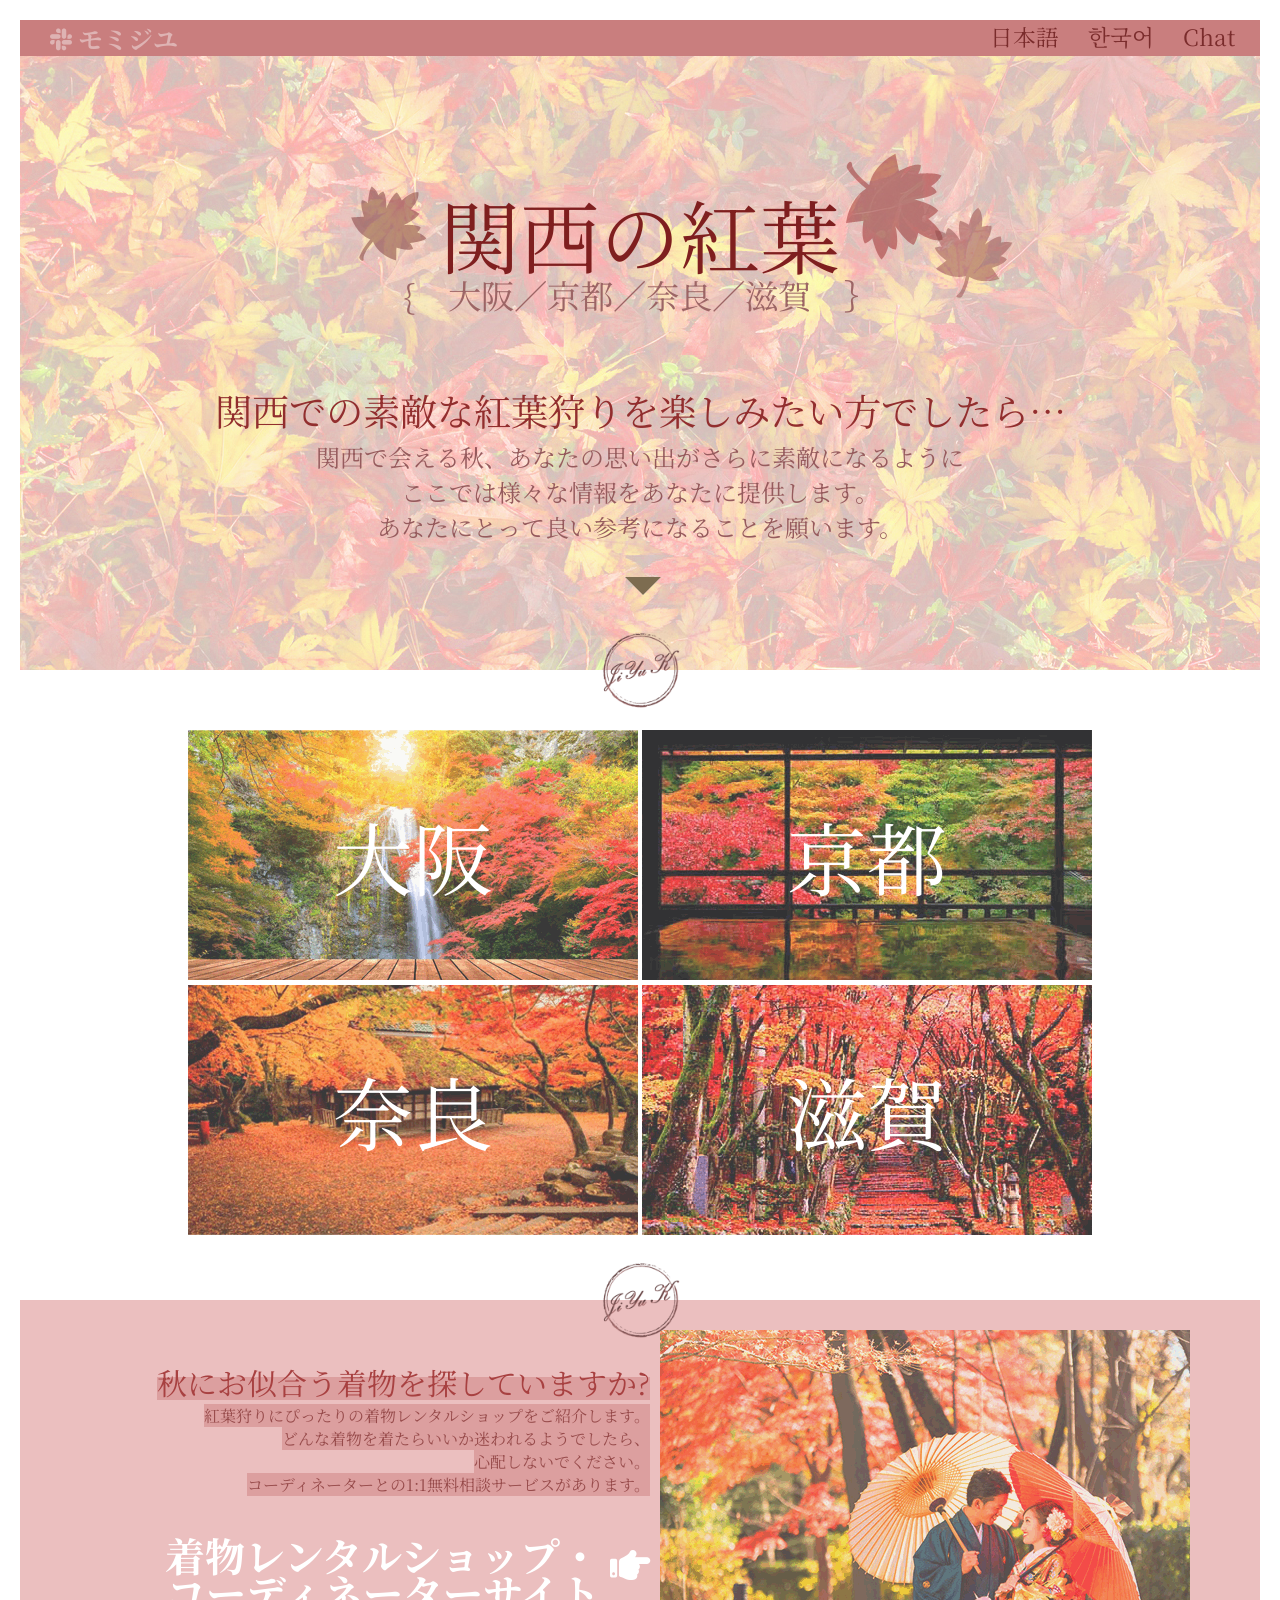
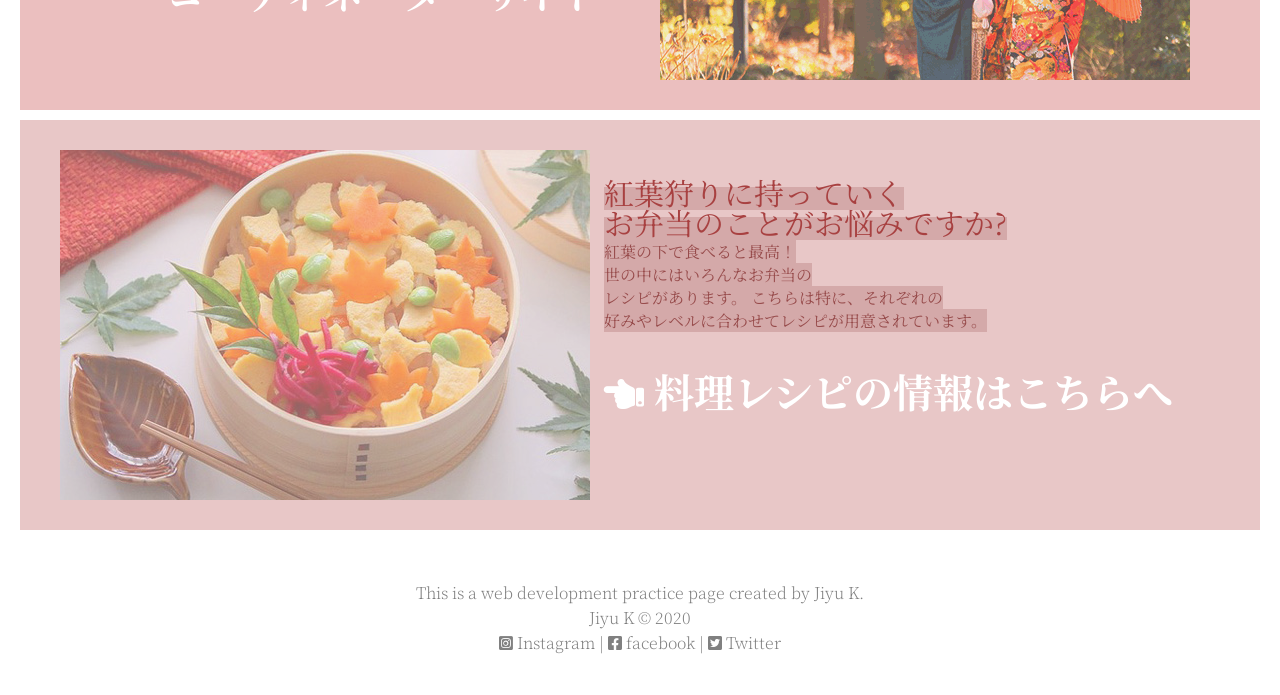
==== commit 8a4a8e74: "Add files via upload" ====
--- a/index.html
+++ b/index.html
@@ -1,990 +1,715 @@
 <!DOCTYPE html>
 <html lang="en">
-<head>
-    <meta charset="UTF-8">
-    <link rel="stylesheet" href="to_top.css">
-    <link rel="icon" type="image/png" sizes="16x16" href="/favicon-16x16.png">
-    <link rel="stylesheet" href="https://cdnjs.cloudflare.com/ajax/libs/font-awesome/5.14.0/css/all.min.css">    
-    <link href="https://fonts.googleapis.com/css2?family=Noto+Sans+KR:wght@300&display=swap" rel="stylesheet">
-    <link href="https://fonts.googleapis.com/css2?family=Rancho&display=swap" rel="stylesheet">
-    <meta name="viewport" content="width=device-width, initial-scale=1.0">
-    <title>Uice Cream!</title>
-    <link href="http://www.jqueryscript.net/css/jquerysctipttop.css" rel="stylesheet" type="text/css">
-<style>
-
-/**/
-.scroll_container {
-    position: relative;
-    top: -170px;
-}
-.icon-scroll,
-.icon-scroll:before {
-    position: absolute;
-    left: 50%;
-    top: 100px;
-    z-index: 99999
-}
-.icon-scroll {
-    width: 30px;
-    height: 50px;
-    border: 1px solid white;
-    border-radius: 25px;
-    position: absolute;
-    left: 50%;
-    transform: translate(-50%);
-}
-
-.icon-scroll:before {
-    content: '';
-    width: 8px;
-    height: 8px;
-    background: white;
-    margin-left: -4px;
-    top: 8px;
-    border-radius: 4px;
-    animation-duration: 1.5s;
-    animation-iteration-count: infinite;
-    animation-name: scroll
-}
-.scroll2_container {
-    position: relative;
-    top: -200px;
-    left: 100%;
-    z-index: 9999;
-
-}
-.icon-scroll2,
-.icon-scroll2:before {
-    position: absolute;
-    left: 50%;
-    top: 100px;
-    z-index: 9999
-}
-.icon-scroll2 {
-    width: 30px;
-    height: 50px;
-    border: 1px solid black;
-    border-radius: 25px;
-    position: absolute;
-    left: 50%;
-    transform: translate(-50%);
-}
-
-.icon-scroll2:before {
-    content: '';
-    width: 8px;
-    height: 8px;
-    background: black;
-    margin-left: -4px;
-    top: 8px;
-    border-radius: 4px;
-    animation-duration: 1.5s;
-    animation-iteration-count: infinite;
-    animation-name: scroll
-}
-
-.scroll3_container {
-    position: relative;
-    top: -90px;
-}
-.icon-scroll3,
-.icon-scroll3:before {
-    position: absolute;
-    left: 50%;
-    top: 100px;
-    z-index: 99999
-}
-.icon-scroll3 {
-    width: 30px;
-    height: 50px;
-    border: 1px solid white;
-    border-radius: 25px;
-    position: absolute;
-    left: 50%;
-    transform: translate(-50%);
-}
-
-.icon-scroll3:before {
-    content: '';
-    width: 8px;
-    height: 8px;
-    background: white;
-    margin-left: -4px;
-    top: 8px;
-    border-radius: 4px;
-    animation-duration: 1.5s;
-    animation-iteration-count: infinite;
-    animation-name: scroll
-}
-.scroll4_container {
-    position: relative;
-    top: -200px;
-    left:-25%;
-    z-index: 99999;
-
-}
-.icon-scroll4,
-.icon-scroll4:before {
-    position: absolute;
-    left: 50%;
-    top: 100px;
-    z-index: 99999
-}
-.icon-scroll4 {
-    width: 30px;
-    height: 50px;
-    border: 1px solid black;
-    border-radius: 25px;
-    position: absolute;
-    left: 50%;
-    transform: translate(-50%);
-}
-
-.icon-scroll4:before {
-    content: '';
-    width: 8px;
-    height: 8px;
-    background: black;
-    margin-left: -4px;
-    top: 8px;
-    border-radius: 4px;
-    animation-duration: 1.5s;
-    animation-iteration-count: infinite;
-    animation-name: scroll
-}
-@keyframes scroll {
-    0% {
-        opacity: 1
-    }
-    100% {
-        opacity: 0;
-        transform: translateY(26px)
-    } }
-    /**/
-
-.slider-wrap {
-position: relative;
-margin-top: 110px;
-width: 100%;
-}
-.slider {
-position: relative;
-width: 100%;
-height: 100%;
-top: 10px;
-}
-ul {
-margin: 0;
-padding: 0;
-}
-ul li {
-list-style: none;
-text-align: center;
-}
-ul li span {
-display: inline-flex;
-width: 480px;
-height: 350px;
-background: black;
-filter: brightness(1.1);
-}
-.slider-arrow {
-position: absolute;
-top: 50%;
-font-size: 30pt;
-font-weight: 600;
-background: white;
-color: brown;
-text-align: center;
-text-decoration: none;
-border-radius: 40%;
-padding-left: 10px;
-padding-right: 10px;
-opacity: 0.7;
-transition: 0.5s;
-}
-.slider-arrow:hover {
-    opacity: 1;
-}
-.sa-left {
-left: 10px;
-}
-.sa-right {
-right: 10px;
-}
-.black {
-background-image: url("under1.jpg");
-background-size: 100%;
-}
-.red {
-    background-image: url("under2.jpg");
-    background-size: 100%;
-    height: 350px;
-}
-.green {
-    background-image: url("under3.jpg");
-    background-size: 100%;
-    height: 350px;
-}
-.blue {
-    background-image: url("under4.jpg");
-    background-size: 100%;
-    height: 350px;
-}
-.yellow {
-    background-image: url("under5.jpg");
-    background-size: 100%;
-    height: 350px;
-}
-</style>
-    <script
-  src="https://code.jquery.com/jquery-3.5.1.js"
-  integrity="sha256-QWo7LDvxbWT2tbbQ97B53yJnYU3WhH/C8ycbRAkjPDc="
-  crossorigin="anonymous"></script>
-    <script>
-        /*메뉴스크롤고정*/
-        $( document ).ready( function() {
-          var navOffset = $( '.menu' ).offset();
-          $( window ).scroll( function() {
-            if ( $( document ).scrollTop() > navOffset.top ) {
-              $( '.menu' ).addClass( 'menuFixed' );
-            }
-            else {
-              $( '.menu' ).removeClass( 'menuFixed' );
-            }
-          });
-        } );
-        /////////////////////////////////////////////
-        $( document ).ready( function() {
-        $( '#small_title_container' ).fadeIn( 500 );
-      } );
-      $( document ).ready( function() {
-        $( '#big_title_container' ).delay(1000).fadeIn( 500 );
-     } );
-     //////////////////////////////////////////////////
-     $(document).ready(function() {
-    $(window).scroll( function(){
-        $('.slide_right').each( function(i){
+    <head>
+        <link rel="stylesheet" href="to_top.css">
+        <link rel="stylesheet" href="fade.css">
+        <meta http-equiv="content-type" content="text/html; charset=utf-8">
+        <script async src="./jquery-3.5.1.min.js"></script>
+        <link async href="https://fonts.googleapis.com/css2?family=Noto+Serif+JP:wght@200&display=swap" rel="stylesheet">
+        <link rel="stylesheet" async href="https://cdnjs.cloudflare.com/ajax/libs/font-awesome/5.14.0/css/all.min.css">
+        <link async href="https://fonts.googleapis.com/css2?family=Noto+Serif+KR:wght@300&display=swap" rel="stylesheet">
+        <title>モミジユ</title>
+        <style>
+            .loader_background {
+                width: 100%;
+                height: 120%;
+                margin-top: -20px;
+                background-color: rgb(255, 255, 255);
+                display: block;
+                position: fixed;
+                z-index: 100;
+                text-align: center;
+            }
+            .loader {
+                border: 18px solid #deb3b3; /* Light grey */
+                border-top: 18px solid #be5d5d; /* Blue */
+                border-radius: 50%;
+                position: fixed;
+                left: 50%;
+                top: 50%;
+                transform: translate(-50%, -50%);
+                width: 180px;
+                height: 180px;
+                animation: spin 2s linear infinite;
+            }
+            @keyframes spin {
+                0% {
+                    transform: translate(-50%, -50%) rotate(0deg);
+                }
+                100% {
+                    transform: translate(-50%, -50%) rotate(360deg);
+                }
+            }
+            /**/ /**/ /**/ /**/ /**/ /**/ /**/ /**/ /**/ /**/ /**/ /**/ /**/ /**/ /**/
+            body {
+                margin: 20px;
+                font-family: 'Noto Serif JP', 'Noto Serif KR' ;
+                
+            }
+            .momijiyu {
+                font-size: 25px;
+                margin-left: 10px;
+                padding-top: 0;
+                color: #deb3b3;
+                font-weight: bold;
+                padding-left: 20px;
+            }
+
+            .navFixed {
+               position: fixed;
+               top: 0px; left: 0px;
+               width: 100%;
+               z-index: 99;
+                }
+            .top_nav {
+                display: flex;
+                padding-top: 0;
+                background-color: #c97e7e;
+                justify-content: space-between;
+                z-index: 98;
+                
+            }
+            .top_nav a {
+                margin-right: 25px;
+                cursor: pointer;
+                color: #7a2c2c;
+                font-size: 17pt;
+                transition: 0.5s;
+                text-align: center;
+            }
+            .top_nav a:hover {
+                color: beige;
+                background-color: #b14949;
+                border-radius:30%;
+            }
+            .title {
+                font-size: 60pt;
+                position: absolute;
+                text-align: center;
+                top: 74%;
+                left: 50%;
+                transform: translate(-50%, -50%);
+                width: 100%;
+                height: 100%;
+                color: #7f1f1f;
+            }
+            .location {
+                font-size: 25pt;
+                position: absolute;
+                top: 43%;
+                left: 50%;
+                transform: translate(-50%, -50%);
+                margin-top: -5px;
+                text-align: center;
+                color: #9c6565;
+                width: 100%;
+            }
+            .big_ment {
+                top: 60%; left: 50%;
+                transform: translate(-50%, -50%); width: 100%;
+                position: absolute;
+                text-align: center;
+                font-size: 28pt;
+                color: #922e2e;
+            }
+            .small_ment {
+                top: 77%; left: 50%;
+                transform: translate(-50%, -50%); width: 100%;
+                position: absolute;
+                text-align: center;
+                font-size: 18pt;
+                margin-top: -30px;
+                color: #965b5d;
+            }
+           
+            .scroll {
+                position: absolute;
+                top: 83%;
+                left: 50%;
+                margin-left: -20px;
+            }
+            .swing {
+                position: absolute;
+                top: 20%;
+                left: 66%;
+                opacity: 0.5
+            }
+            .swing1 {
+                position: absolute;
+                top: 28%;
+                left: 73%;
+                opacity: 0.5
+            }
+            .swing2 {
+                position: absolute;
+                top: 24%;
+                left: 26%;
+                opacity: 0.5;
+            }
+            .tool {
+                width: 100%;
+                position: absolute;
+                top: 100%;
+                margin: 0;
+            }
+            .stamp {
+                position: absolute;
+                width: 80px; height: 80px;
+                left: 50%; top: 100%;
+                transform: translate(-50%, -50%)
+            }
+            .box1 {
+                width: 450px;
+                height: 250px;
+                overflow: hidden;
+                display: inline-flex;
+                position: relative;
+                left: 0;
+                top: 0;
+                cursor: pointer;
+            }
+            .box1 img {
+                width: 100%;
+                position: absolute;
+                transition: 1s;
+                opacity: 0.8;
+            }
+            .box1 i {
+                position: absolute;
+                left: 50%;
+                top: 150%;
+                transform: translate(-50%, -50%);
+                font-size: 80pt;
+                color: white;
+                transition: 1s;
+                opacity: 0.3;
+            }
+            .box1:hover img {
+                width: 105%;
+                opacity: 1;
+            }
+            .osaka_city {
+                position: absolute;
+                width: 100%;
+                left: 50%;
+                top: 50%;
+                transform: translate(-50%, -50%);
+                font-size: 60pt;
+                color: white;
+                transition: 2s;
+            }
+            .box1:hover .osaka_city {
+                position: absolute;
+                top: -100%;
+                opacity: 0.3;
+            }
+            .box1:hover i {
+                position: absolute;
+                top: 50%;
+                opacity: 1;
+            }
+            /**/
+            .box2 {
+                width: 450px;
+                height: 250px;
+                overflow: hidden;
+                display: inline-flex;
+                position: relative;
+                left: 0;
+                top: 0;
+                cursor: pointer;
+            }
+            .box2 img {
+                height: 100%;
+                width: 100%;
+                position: absolute;
+                transition: 1s;
+                opacity: 0.8;
+            }
+            .box2 i {
+                position: absolute;
+                left: 50%;
+                top: 150%;
+                transform: translate(-50%, -50%);
+                font-size: 80pt;
+                color: white;
+                transition: 1.5s;
+                opacity: 0.3;
+            }
+            .box2:hover img {
+                height: 105%;
+                width: 105%;
+                opacity: 1;
+            }
+            .kyouto_city {
+                position: absolute;
+                left: 50%;
+                top: 50%;
+                transform: translate(-50%, -50%);
+                font-size: 60pt;
+                color: white;
+                transition: 2s;
+            }
+            .box2:hover .kyouto_city {
+                position: absolute;
+                top: -100%;
+                opacity: 0.3;
+            }
+            .box2:hover i {
+                position: absolute;
+                top: 50%;
+                opacity: 1;
+            }
+            /**/
+            .box3 {
+                width: 450px;
+                height: 250px;
+                overflow: hidden;
+                display: inline-flex;
+                position: relative;
+                left: 0;
+                top: 0;
+                cursor: pointer;
+            }
+            .box3 img {
+                height: 100%;
+                width: 100%;
+                position: absolute;
+                transition: 1s;
+                opacity: 0.8;
+            }
+            .box3 i {
+                position: absolute;
+                left: 50%;
+                top: 150%;
+                transform: translate(-50%, -50%);
+                font-size: 80pt;
+                color: white;
+                transition: 1.5s;
+                opacity: 0.3;
+            }
+            .box3:hover img {
+                height: 105%;
+                width: 105%;
+                opacity: 1;
+            }
+            .nara_city {
+                position: absolute;
+                left: 50%;
+                top: 50%;
+                transform: translate(-50%, -50%);
+                font-size: 60pt;
+                color: white;
+                transition: 2s;
+            }
+            .box3:hover .nara_city {
+                position: absolute;
+                top: -100%;
+                opacity: 0.3;
+            }
+            .box3:hover i {
+                position: absolute;
+                top: 50%;
+                opacity: 1;
+            }
+            /**/
+            .box4 {
+                width: 450px;
+                height: 250px;
+                overflow: hidden;
+                display: inline-flex;
+                position: relative;
+                left: 0;
+                top: 0;
+                cursor: pointer;
+            }
+            .box4 img {
+                width: 100%;
+                position: absolute;
+                transition: 1s;
+                opacity: 0.8;
+            }
+            .box4 i {
+                position: absolute;
+                left: 50%;
+                top: 150%;
+                transform: translate(-50%, -50%);
+                font-size: 80pt;
+                color: white;
+                transition: 1.5s;
+                opacity: 0.3;
+            }
+            .box4:hover img {
+                width: 105%;
+                opacity: 1;
+            }
+            .siga_city {
+                position: absolute;
+                left: 50%;
+                top: 50%;
+                transform: translate(-50%, -50%);
+                font-size: 60pt;
+                color: white;
+                transition: 3s;
+            }
+            .box4:hover .siga_city {
+                position: absolute;
+                top: -100%;
+                opacity: 0.3;
+            }
+            .box4:hover i {
+                position: absolute;
+                top: 50%;
+                opacity: 1;
+            }
+            .back1 {
+                background-image: url('back1.jpg');
+                width: 100%;
+                height: 650px;
+                text-align: center;
+                position: relative;
+                margin-top: 20px;
+            }
+            .back2 {
+                margin-top: 60px;
+                width: 100%;
+                height: auto;
+                position: relative;
+                text-align: center;
+                margin-bottom: 60px;
+            }
+            .back3 {
+                background-color: #ebbfbf;
+                position: relative;
+                padding: 30px;
+                text-align: right;
+                height: 350px;
+            }
+            .kimono_frame {
+                display: inline-flex;
+                width: 530px;
+                height: 350px;
+                overflow: hidden;
+                float: right;
+                position: relative;
+                left: 0;
+                margin-right: 40px;
+                margin-left: 10px;
+                cursor: pointer;
+            }
+            .kimono_frame img {
+                width: 100%;
+                opacity: 0.8;
+                transition: 1s;
+                position: absolute;
+                bottom: 0;
+            }
+            .kimono_frame:hover img {
+                transform: scale(1.2);
+                opacity: 1;
+            }
+            .kimono_text {
+                background-color: #dc9f9f;
+                position: relative;
+                right: 0;
+                top: 30px;
+            }
+            .kimono_title {
+                font-size: 30px;
+                color: #a84141
+            }
+            .kimono_ment {
+                color: #974b4b;
+            }
+            .kimono_soudan {
+                position: relative;
+                left: -50px;
+                top: 20%;
+                line-height: 37px;
+                font-size: 30pt;
+                color: white;
+                font-weight: 700;
+            }
             
-            var bottom_of_element = $(this).offset().top + $(this).outerHeight();
-            var bottom_of_window = $(window).scrollTop() + $(window).height();
+            .stamp2 {
+                width: 80px;
+                height: 80px;
+                position: absolute;
+                left: 50%; top: 0%;
+                transform: translate(-50%, -50%);
+                z-index: 98;
+            }
+            /**/
+            .back4 {
+                background-color: #e8c7c7;
+                position: relative;
+                padding: 30px;
+                text-align: left;
+                height: 350px;
+                margin-top:10px;
+               
+            }
+            .bento_frame {
+                display: inline-flex;
+                width: 530px;
+                height: 350px;
+                overflow: hidden;
+                float: left;
+                position: relative;
+                left: 0;
+                margin-right: 14px;
+                margin-left: 10px;
+                cursor: pointer;
+            }
+            .bento_frame img {
+                width: 100%;
+                opacity: 0.7;
+                transition: 1s;
+                position: absolute;
+                bottom: 0;
+            }
+            .bento_frame:hover img {
+                transform: scale(1.2);
+                opacity: 1;
+            }
+            .bento_text {
+                background-color: #d4a9a9;
+                position: relative;
+                right: 0;
+                top: 30px;
+            }
+            .bento_title {
+                font-size: 30px;
+                color: #a84141;
+                line-height: 25px;
+            }
+            .bento_ment {
+                color: #974b4b;
+            }
+            .bento_soudan {
+                position: relative;
+                left: 50px;
+                top: 20%;
+                line-height: 37px;
+                font-size: 30pt;
+                color: white;
+                font-weight: 700;
+                
+            }
+
+            .back4 i {
+                
+                margin-right: 5px;
+                margin-top: 35px;
+                color: white;
+                font-size: 30pt;
+            }
+
             
-            if( bottom_of_window > bottom_of_element ){
-                $(this).animate({'margin-left':'0px'},500);
-            }
-            
-        }); 
-    });
-});
-$(document).ready(function() {
-    $(window).scroll( function(){
-        $('.slide_left').each( function(i){
-            
-            var bottom_of_element = $(this).offset().top + $(this).outerHeight();
-            var bottom_of_window = $(window).scrollTop() + $(window).height();
-            
-            if( bottom_of_window > bottom_of_element ){
-                $(this).animate({'margin-left':'0px'},500);
-            }
-            
-        }); 
-    });
-});
-/////////////////////////////////////////////////
-$(document).ready(function() {
-    /* 1 */
-    $(window).scroll( function(){
-        /* 2 */
-        $('.hide').each( function(i){
-            var bottom_of_object = $(this).offset().top + $(this).outerHeight();
-            var bottom_of_window = $(window).scrollTop() + $(window).height();
-            /* 3 */
-            if( bottom_of_window > bottom_of_object/1 ){
-                $(this).animate({'opacity':'1'},800);
-            }
-        }); 
-    });
-});
-
-
-    </script>
-    
-</head>
-<style>
-    .slide_right {
-        max-width: 100%;
-        margin-left: -100%;
-        z-index: 0;
-    }
-
-    .slide_left {
-        max-width: 100%;
-        margin-left: 100%;
-        z-index: 0;
-    }
-    .hide {
-    opacity: 0;
-} 
-    
-    html {
-        scroll-behavior: smooth;
-    }
-    .back_container {
-        background-image:url('back_background.jpg');
-        background-attachment: fixed;
-        background-size: cover;
-        background-position-y: -120px;
-        background-repeat: no-repeat;
-       
-    }
-    body {
-        margin: 0px;
-        font-family: 'Noto Sans KR', sans-serif;
-    }
-    .address_container {
-        background-color: #ffea74;
-        color: white;
-        text-align: center;
-        padding-top: 5px;
-        padding-bottom: 5px;
-        font-weight: 600;
-    }
-    .first_container {
-    background-color: #ff6a9f;
-    height: 800px;
-    }
-    #title_icecream {
-        width: 500px;
-        position: relative;
-        left: 49%; top: -40px;
-        transform: translate(-50%);
+            /**//**//**//**//**//**//**//**//**//**//**//**//**//**//**//**//**//**//**//**/
+            .copyright {
+                text-align: center;
+                line-height: 25px;
+                color: gray;
+                padding-top: 50px;
+                padding-bottom: 20px;
+                font-weight: 200;
+            }
+
+            .copyright a {
+                text-decoration: none;
+                COLOR: GRAY;
+            }
+            .copyright a:visited {
+                color: gray;
+            }
+
+          
+
+            .back3 i {
+                margin-left: 5px;
+                color: white;
+                font-size: 30pt;
+                margin-top: 5px;
+            }
+            /**//**//**//**//**//**//**//**//**//**//**//**//**//**//**//**//**//**//**//**/
+            @media screen and (max-width: 1050px) {
+    .big_ment {
+        font-size:24pt;
         
     }
-    /**//**//**//**//**//**//**//**//**//**//**//**//**//**//**//**//**/
-
-    .menu {
-        transition: 0.5s;
+
+    .kimono_frame, .bento_frame {
+        width: 450px; height: 250px;
     }
-    .menu a {
-        text-decoration: none;
-        color: #df3072;
-        margin-left: 20px;
-        font-weight: 800;
-        font-size: 15pt;
-    }
-    #menus {
-        background-color: #ff6a9f;
-        padding-top: 0px;
-        justify-content: space-between;
-        display: flex;
-    }
-    #logo a {
-        text-decoration: none;
-        color: white;
-        margin-right: 20px;
-        position: relative;
-        bottom: 22px;
-    }
-    #logo img {
-        position: relative;
-        width: 180px
-    }
-    /**//**//**//**//**//**//**//**//**//**//**//**//**//**//**/
-
-    #big_title_container {
-        position: absolute;
-        top: 420px; left: 50%;
-        transform: translate(-50%);
-        display: none;
-    }
-
-    #small_title_container {
-        position: relative;
-       text-align: center;
-       bottom: 47% ;
-       display: none;}
-     /**//**//**//**//**//**//**//**//**//**//**//**//**//**/
-    .go_menu {
-       color: white;
-       font-size: 25pt;
-       border: solid 2px white;
-       padding-left: 40px;
-       padding-right: 30px;
-       padding-bottom: 3px;
-       position: relative;
-       display: inline-block;
-       bottom: 60px; left: 50%;
-       transform: translate(-50%, -50%);
-       transition: 0.3s
-    }
-    .link {
-        font-weight: 900;
-        animation: blink-animation 0.6s  ease-out infinite alternate;
-        -webkit-animation: blink-animation 0.6s ease-out infinite alternate;
-    }
-    .go_menu:hover .link{
-    }
-    .go_menu:hover {
-        padding-left: 60px;
-        padding-right: 50px;
-    }
-    @keyframes blink-animation {
-   from {
-       opacity: 0;
-   }
-   to {
-       opacity: 0.7;
-   }
-}
-@-webkit-keyframes blink-animation {
-    from {
-       opacity: 0;
-   }
-   to {
-       opacity: 0.7;
-   }
-}
- /**//** /**//** /**//** /**//** /**//** /**/
-    .second_container {
-    display: grid;
-    grid-template-columns: 1fr 1fr;
-    background-color: white;
-    
-    }
-    #about_photo {
-        overflow: hidden;
-        text-align: left;
-        z-index:999;
-       
-       
-    }
-    #about_ment {
-       
-        width: 100%;
-        height: 50%;
-        position: relative;
-        top: 25%;
-        overflow: hidden;
-      
-    }
-    #about_photo img {
-        width: 140%; height:100%;
-        vertical-align: bottom;
-       
-    }
-    #about_ment {
-        text-align: center;
-    }
-
-    #about_ment_title{
-        font-size: 20pt;
-        font-weight: 900;
-    }
-    #about_ment_subtitle {
-        font-family: 'Rancho', cursive;
-        font-size: 15pt;
-        color: rgb(41, 40, 40);
-    }
-    #about_ment_small {
-        font-weight: 700;
-        color:grey;
-        font-size: 15px;
-    }
-/**//**//**//**//**//**//**//**//**//**/
-    .third_container {
-        position: relative;
-        width: 100%;
-        height: 100%;;
-    }
-    .third_container_text1{
-        text-align: center;
-        margin-top: 50px;
-    }
-    .지방은_적게 {
-        color: white;
-        font-size: 50pt;
-        font-weight: 900;
-        text-align: center;
-    }
-    .made_with_blabla {
-        color: white;
-        font-family: 'Rancho', cursive;
-        font-size: 25pt;
-        text-align: center;
-    }
-    .third_container_text2{
-        position: relative;
-        margin-top: 420px; 
-        margin-bottom: 55pt;left: 50%;
-        transform: translate(-50%);
-        border-radius: 10px;
-        border: white solid 3px;
-        display: inline-block;
-        padding-left: 20px;
-        padding-right: 20px;
-    }
-    .third_menu {
-        color: white;
-        font-size: 20pt;
-        font-weight: 900;
-        transition: 0.5s;
-    }
-    .third_menu:hover {
-        padding-left: 20px;
-        padding-right: 20px;
-    }
-    /**//**//**//**//**//**//**//**//**//**//**//**//**//**//**//**//**//**//**//**//**//**/
-    .fourth_container {
-    display: grid;
-    grid-template-columns: 1fr 1fr;
-    background-color: white;
-    
-    }
-    #interior_photo {
-        overflow: hidden;
-        text-align: right;
-        z-index: 999;
-       
-        
-    }
-    #interior_ment {
-        
-        width: 100%;
-        height: 50%;
-        position: relative;
-        top: 25%;
-        overflow: hidden;
-      
-    }
-    #interior_photo img {
-        width: 140%; height: 100%;
-        vertical-align: bottom;
-    }
-    #interior_ment {
-        text-align: center;
-    }
-
-    #interior_ment_title{
-        font-size: 20pt;
-        font-weight: 900;
-    }
-    #interior_ment_subtitle {
-        font-family: 'Rancho', cursive;
-        font-size: 15pt;
-        color: rgb(41, 40, 40);
-    }
-    #interior_ment_small {
-        font-weight: 700;
-        color:grey;
-        font-size: 15px;
-    }
-</style>
-<body>
-    <div class="back_container" id="top">
-    <div class="address_container">
-        울산광역시 남구 중앙로120번길 대명루첸 상가 | 연중무휴 11:00~21:00
-    </div>
-    <div id="menus">
-        <div class="menu">
-        <a href="#about_page">ABOUT</a>
-        <a href="#special_page">SPECIAL</a>
-        <a href="#cooking_page">CLASS</a>
-        <a href="#another_page">MENU</a>
-        </div>
-        <div id="logo">
-            <a href="#"><img src="logo.png"></a>
-        </div>
-      </div>
-    <div class="first_container">
-      <div id="title_icecream_container"> 
-        <img src="title_icecream.png" id="title_icecream">
-       </div>
-       <div id="big_title_container">
-        <img src="big_title.png" id="big_title">
-       </div>
-       <div id="small_title_container">
-        <img src="small_title.png" id="small_title">
-        </div>
-        <div class="go_menu hide">MENU <span class="link">>></div></span>
-        <div class="scroll_container"><a href="#about_page" class="icon-scroll"></a></div>
-    </div><scroll-page id="about_page">
-    <div class="second_container">
-        <span id="about_photo"><img src="about.jpg"></span></scroll-page>
-    <div id="about_ment" class="slide_right">
-        <div id="about_ment_title">유이스크림만의 맛을 느껴보세요!</div>
-        <div id="about_ment_subtitle">Taste UICE CREAM's flavor!</div>
-        <br>
-        <div id="about_ment_small">원하는 맛을 마음껏 골라보세요!<br>
-            고르셨다면 다양한 토핑을 추가해보세요!<br>
-                 <br>
-            이 다음부터는 무슨 말을 해야할 지 모르겠지만<br>
-            일단은 디자인을 위해서 블라블라블라<br>
-            블라블라 가나다라마바사<br>
-            이런 아이스크림 가게가 진짜로있었으면<br>
-            좋겠당 한국에서도 먹힐까요?<br>
-            해외에서는 꽤 인기 있는 것 같더라고요<br>
-            개인 매장치고도 꽤 히트치고 티비도 나오고<br>
-           </div>
-    </div>
-    <div class="scroll2_container"><a href="#special_page" class="icon-scroll2"></a></div>
-    </div>
-    <scroll-page id="special_page">
-    <div class="third_container"></scroll-page>
-      <div class="third_container_text1">
-        <span class="지방은_적게 hide">지방은 적게, 달콤함은 최고!</span>
-        <br> <span class="made_with_blabla hide">Made with low fat and fresh cream!</span>
-      </div>
-      <div class="third_container_text2 hide">
-        <span class="third_menu">저지방 메뉴<span class="link"> >></span>
-        <div class="scroll3_container"><a href="#cooking_page" class="icon-scroll3"></a></div>
-      </div></div>
-    </div>
-</div>
-<scroll-page id="cooking_page">
-<div class="fourth_container"></scroll-page>
-<div id="interior_ment" class="slide_left">
-    <div id="interior_ment_title">여러분의 취향대로 만들어보세요!</div>
-    <div id="interior_ment_subtitle">Chellenge you flavor!</div>
-    <br>
-    <div id="interior_ment_small">단 맛? 상큼한 맛?<br>
-        무엇이든 준비되어 있어요!<br>
-             <br>
-        이 다음부터는 무슨 말을 해야할 지 모르겠지만<br>
-        일단은 디자인을 위해서 블라블라블라<br>
-        블라블라 가나다라마바사<br>
-        이런 아이스크림 가게가 진짜로있었으면<br>
-        좋겠당 한국에서도 먹힐까요?<br>
-        해외에서는 꽤 인기 있는 것 같더라고요<br>
-        개인 매장치고도 꽤 히트치고 티비도 나오고<br>
-        </div>
-       
-       </div>
-        <span id="interior_photo"><img src="cafe.jpg"></span></div>
-        <div class="scroll4_container"><a href="#another_page" class="icon-scroll4"></a></div>
-<div class="back_background_second">
-
-    <div class="back_ground_second_container">
-        <div class="choco_container hide">
-        <div id="big_choco"><img src="wide_choco.png"></div>
-        <div id="big_choco_choco"><img src="wide_choco_choco.png"></div>
-    </div>
-    </div>
-</div>
-<div class="slider-wrap">
-    <div class="slider hide">
-    <ul>
-    <li> <span class="black"></span> </li>
-    <li> <span class="red"></span> </li>
-    <li> <span class="yellow"></span> </li>
-    <li> <span class="blue"></span> </li>
-    <li> <span class="green"></span> </li>
-    </ul>
-    </div>
-    <a href="#" class="slider-arrow sa-left">&lt;</a> <a href="#" class="slider-arrow sa-right">&gt;</a> </div>
-    <script src="http://code.jquery.com/jquery-latest.min.js"></script> 
-    <script src="jquery.lbslider.js"></script> 
-    <script>
-        //슬라이더//
-    jQuery('.slider').lbSlider({
-        leftBtn: '.sa-left',
-        rightBtn: '.sa-right',
-        visible: 3,
-        autoPlay: true,
-        autoPlayDelay: 2
-    });
-    //
-    </script>
-    <div class="footer" id="another_page">
-        <div class="grid1">
-            <div class="grid1_">
-            <div class="grid_title">ADDRESS</div>
-            울산광역시 남구 중앙로 120번길
-        </div></div>
-        <div class="grid2">
-            <div class="grid2_">
-            <div class="grid_title">TELL</div>
-            052-123-4567
-        </div></div>
-        <div class="grid3">
-            <div class="grid3_">
-            <div class="grid_title">Social Page</div>
-            <a href="https://www.instagram.com/zyuzyuzyu_/?hl=ko" target="_blank"><i class="fab fa-instagram-square"></i></a> 
-            |  <a href="https://www.facebook.com/people/%EA%B9%80%EC%A7%80%EC%9C%A0/100003686183487" target="_blank"><i class="fab fa-facebook-square"></i></a> 
-            |  <a href="#"></a><i class="fab fa-twitter-square"> |</i></a>
-        </div></div>
-        <div class="grid4">
-            <div class="grid4_">
-                <div class="grid4_title">Another Page?</div>
-                <div class="firstPage">
-                <i class="fas fa-walking"></i><br><a href="https://yuz2577.github.io/">https://yuz2577.github.io/</a> <br>
-                첫번째로 만든 연습사이트(일본어/한국어 지원 | 반응형 미완성)</div>
-                <div class="SecondPage">
-                <i class="fas fa-walking"></i><br> <a href="https://yuz2577.github.io/uice_cream.github.io/">https://yuz2577.github.io/uice_cream.github.io/</a> <br>
-                두번째로 만든 연습사이트(슬라이드 추가 | 반응형 개발진행)(현재 페이지)
-        </div></div>
-    </div>
-    <a id="back-to-top" href="#top">GO TO TOP</a>
-    <script async src="to_top.js"></script>
-<style>
-    .firstPage {
-        margin-bottom: 5px;
-    }
-    .grid4 a {
-        color: white;
-        text-decoration-color: #d8c1a5;
-    }
-    .grid4 i {
+
+    .kimono_title, .bento_title {
         font-size: 15pt;
         
     }
-    .grid4_title {
-        color: #d8c1a5;
-        font-size: 17pt;
-        font-weight: 900;
-        margin-bottom: 10px;
+
+    .kimono_ment, .bento_ment{
+        font-size: 9pt;
     }
-    .grid4_{
-        text-align: right;
-        margin-right: 20px;
+
+    .kimono_soudan{
+        font-size: 18pt;
+        line-height: 20pt;
     }
-    .grid1_ ,.grid2_, .grid3_,.grid4_ {
-        position: relative;
-        top: 45%;
-        transform: translate(0%, -50%)
-
+
+    .bento_soudan {
+        
+        font-size: 18pt;
     }
-    .grid_title{
-        font-size: 15pt;
-        color: #cfb89d;
+
+    .back4 i{
+        margin-top: 10px;
     }
-    .grid3 i {
-        color: whitesmoke;
-        text-decoration: none;
-        font-size :13pt;
+
+    
+    
+    .back3, .back4 {
+        height: 250px;
     }
-    .footer {
-        background-color: #48341d;
-        display :grid;
-        grid-template-columns: 0.33fr 0.33fr 0.33fr 1fr;
-        color: white;
-        text-align:right;
-        height: 300px;
-        font-size: 10pt;
-
-    }
-    .grid1, .grid2, .grid3, .grid4 {
-        display: inline;
-        position: relative;
+
+    .swing2 {left: 19%;}
+    .swing1 {left: 77%;}
+    
+}
+        </style>
+    </head>
+
+</html></div><script>
+$(window).on('load', function () {
+    $('.loader').fadeOut();
+    $('.loader_background').fadeOut();
+});</script>
+      <script>
+        $( document ).ready( function() {
+          var navOffset = $( '.top_nav' ).offset();
+          $( window ).scroll( function() {
+            if ( $( document ).scrollTop() > navOffset.top ) {
+              $( '.top_nav' ).addClass( 'navFixed' );
+            }
+            else {
+              $( '.top_nav' ).removeClass( 'navFixed' );
+            }
+          });
+        } );
+
         
-        padding: 0px;
-        margin: 5px;
-    }
-
+      </script><body id="fade">
+<div class="back1">
+    <nav class="top_nav">
+        <text class="momijiyu">
+            <i class="fab fa-slack"></i>
+            モミジユ
+        </text>
+        <text class="menu">
+            <a class="japanese">日本語</a>
+            <a class="korean">한국어</a>
+            <a>Chat</a>
+        </text>
+    </nav>
+    <div class="title">
+        関西の紅葉</div>
+    <div class="location">{　大阪／京都／奈良／滋賀　｝</div>
+    <div class="ment">
+        <nav class="big_ment">関西での素敵な紅葉狩りを楽しみたい方でしたら…</nav>
+        <nav class="small_ment">関西で会える秋、あなたの思い出がさらに素敵になるように
+            <br>ここでは様々な情報をあなたに提供します。
+            <br>あなたにとって良い参考になることを願います。</br>
+        </div><img class="stamp" src="stamp.png">
+        <br>
+        
     
-    .back_background_second  {
-        background-image : url("brown_pattern.jpg");
-        background-attachment: fixed;
-        background-size: cover;
-        position: relative;
-        height: 100%;
-        
+    <img src="scroll.png" class="scroll">
+    <div class="swing"><img src="momiji.png"></div>
+    <div class="swing1"><img src="momiji2.png"></div>
+    <div class="swing2"><img src="momiji3.png"></div>
+</div>
+<div class="back2">
+    <div class="box1"><a href="oosaka.html"><img src="oosaka.gif"><text class="osaka_city">大阪</text>
+        <i class="far fa-hand-pointer"></i></a>
+    </div>
+    <div class="box2"><a href="kyouto.html"><img src="kyouto.gif"><text class="kyouto_city">京都</text>
+        <i class="far fa-hand-pointer"></i></a>
+    </div>
+    <br><div class="box3"><a href="nara.html"><img src="nara.gif"><text class="nara_city">奈良</text>
+        <i class="far fa-hand-pointer"></i></a>
+    </div>
+    <div class="box4"><a href="siga.html"><img src="siga.gif"><text class="siga_city">滋賀</text>
+        <i class="far fa-hand-pointer"></i></a>
+    </div>
+</div><div class="back3"><span class="kimono_frame"><a href="https://www.asoview.com/leisure/140/location/rgn08/" target="_blank"><img src="kimono.gif"></a></span>
+ <text class="kimono_text">
+    <text class="kimono_title">秋にお似合う着物を探していますか?</text>
+<br>
+    <text class="kimono_ment">紅葉狩りにぴったりの着物レンタルショップをご紹介します。
+        <br>どんな着物を着たらいいか迷われるようでしたら、
+        <br>心配しないでください。
+        <br>コーディネーターとの1:1無料相談サービスがあります。</text>
+        </br></text><div><img class="stamp2" src="stamp.png"></div>
+<div class="kimono_soudan">着物レンタルショップ・<br>コーディネーターサイト</div><i class="fas fa-hand-point-right"></i></div>
+<div class="back4"><span class="bento_frame"><a href="https://obentopark.jp/" target="_blank"><img src="food.jpg"></span></a>
+  <text class="bento_text">
+        <text class="bento_title">紅葉狩りに持っていく<br>お弁当のことがお悩みですか? </text>
+        <br><text class="bento_ment">紅葉の下で食べると最高！<br>  
+            世の中にはいろんなお弁当の<br>
+            レシピがあります。 こちらは特に、それぞれの<br>
+            好みやレベルに合わせてレシピが用意されています。</text>
+        </br></text>
+    <div class="bento_soudan">料理レシピの情報はこちらへ</div><i class="fas fa-hand-point-left"></i>
+   </div> <div class="copyright">
+   This is a web development practice page created by Jiyu K.
+   <br>Jiyu K © 2020
+   <br><a href="https://www.instagram.com/zyuzyuzyu_/?hl=ko" target="_blank"><i class="fab fa-instagram-square"></i>  Instagram</a> 
+   |  <a href="https://www.facebook.com/people/%EA%B9%80%EC%A7%80%EC%9C%A0/100003686183487" target="_blank"><i class="fab fa-facebook-square"></i>  facebook</a> 
+   |  <a href="#"></a><i class="fab fa-twitter-square"></i>  Twitter</a></div>
+   <a id="back-to-top" href="#">Topへ</a>
+   <script async src="to_top.js"></script>
+   
+   <script>
        
-    }
-    .choco_container {
-        display: inline-table;
-    }
-
-    #big_choco {
-        position: relative;
-        overflow: hidden;
-        width: 100%;
-        background-size: cover;
-        z-index: 999;
+    $(document).ready(function(){
+        $(".korean").click(function(){
+            $(".bento_title").html("단풍놀이에 챙겨갈 도시락을<br> 어떤 것으로 해야할지 고민이 되세요?");
+            $(".bento_ment").html("단풍의 아래에서 먹는 도시락은 최고에요!<br>이곳에는,당신이 좋아하는 취향과<br>레시피의 난이도에 따른 여러가지 레시피가 있습니다.<br>한 번 도전해보심이 어떨까요?");
+            $(".bento_soudan").html("레시피의 정보는 여기에서!");
+            $(".kimono_soudan").html("기모노렌탈샵・<br> 코디네이터와의 상담 연결");
+            $(".kimono_ment").html("단풍놀이에 딱 맞는 기모노 렌탈샵을 소개합니다<br>어떤 기모노가 좋을지 고민이 되신다면,<br>걱정마세요.<br>코디네이터와 1:1 무료 상담서비스가 있습니다.");
+            $(".osaka_city").html("오사카");
+            $(".kyouto_city").html("교토");
+            $(".nara_city").html("나라");
+            $(".siga_city").html("시가");
+            $(".kimono_title").html("가을에 어울리는 기모노를 찾고 계십니까?");
+            $(".small_ment").html("관서에서 만날 수 있는 가을, 당신의 추억이 더욱 더 근사해 질 수 있도록<br>이곳에서 여러가지 정보를 제공합니다<br>당신에게 있어서 좋은 참고가 되길 바랍니다.");
+            $(".big_ment").html("간사이에서 멋진 단풍놀이를 기대하시고 계신다면...");
+            $(".location").html("{　오사카/교토/나라/시가　}");
+            $(".title").html("관서의 단풍");
+            $("#back-to-top").html("Top으로");
+        });
        
+        $(".japanese").click(function(){
+            $(".bento_title").html("紅葉狩りに持っていく<br>お弁当のことがお悩みですか?");
+            $(".bento_ment").html("紅葉の下で食べると最高！<br>  世の中にはいろんなお弁当の<br>レシピがあります。 こちらは特に、それぞれの<br>好みやレベルに合わせてレシピが用意されています。");
+            $(".bento_soudan").html(" 料理レシピの情報はこちらへ");
+            $(".kimono_soudan").html("着物レンタルショップ・<br>コーディネーターサイト");
+            $(".kimono_ment").html("紅葉狩りにぴったりの着物レンタルショップをご紹介します。<br>どんな着物を着たらいいか迷われるようでしたら、<br>心配しないでください。<br>コーディネーターとの1:1無料相談サービスがあります。");
+            $(".kimono_title").html("秋にお似合う着物を探していますか?");
+            $(".osaka_city").html("大阪");
+            $(".kyouto_city").html("京都");
+            $(".nara_city").html("奈良");
+            $(".siga_city").html("滋賀");
+            $(".small_ment").html("関西で会える秋、あなたの思い出がさらに素敵になるように<br>ここでは様々な情報をあなたに提供します。<br>あなたにとって良い参考になることを願います。");
+            $(".big_ment").html("関西での素敵な紅葉狩りを楽しみたい方でしたら…");
+            $(".location").html("{　大阪／京都／奈良／滋賀　｝");
+            $(".title").html("関西の紅葉");
+            $("#back-to-top").html("Topへ");
+
+
+        });
+    });
+    </script>
    
-    }
-    #big_choco img {
-        position: relative;
-        width: 100%;
-        height: 90%;
-    }
-    #big_choco_choco {
-        position: absolute;
-        overflow: hidden;
-        z-index: 999;
-        top: 20px;
-        left: 52%;
-        transform: translate(-50%);
-       
-   
-    }
-    #big_choco_choco img {
-        position: relative;
-        width: 90%;
-    }
-
-    
-          @media screen and (max-width: 900px) {
-              #back-to-top {
-                  font-size: 10pt
-              }
-              .icon-scroll, .icon-scroll2, .icon-scroll3, .icon-scroll4 {
-                  display: none;
-              }
-              .back_container {
-                  background-position-y: -0px;
-                  background-size: cover;
-              }
-             
-              .menuFixed{
-                  width: 100%;
-                  
-              }
-              
-              .menu a{
-                  font-size: 5pt;
-              }
-              .first_container {
-                  height: 400px;
-              }
-              #title_icecream {
-                  width: 300px;
-              }
-            #big_title_container img{
-                width: 700px;
-                position: relative;
-                top: -200px
-            }
-            .go_menu {
-                position: relative;
-                top: -100px;
-                font-size: 10pt;
-                padding-left: 20px;
-                padding-right: 20px;
-            }
-            .go_menu:hover {
-                padding-left: 30px;
-                padding-right: 30px
-            }
-            #small_title_container img{
-                width: 600px;
-            }
-            #about_photo , #interior_photo {
-                height: 100%;
-            }
-            #about_ment_title, #interior_ment_title {
-                font-size: 10pt;
-            }
-            #about_ment_subtitle, #interior_ment_subtitle {
-                font-size:  8pt;
-            }
-            #about_ment_small, #interior_ment_small{
-                font-size: 5pt;;
-            }
-            .third_container {
-                position: relative;
-                height: 300px;
-            }
-            .third_container_text1{
-                margin-top: 10px;
-                text-align: left;
-            }
-            .지방은_적게 {
-                font-size: 20pt;
-            }
-            .made_with_blabla {
-                font-size: 15pt;
-            }
-            .third_container_text2 {
-                margin-top: 150px;
-                position: relative;
-                left: 100px;
-            }
-            .third_menu {
-                font-size: 15pt;
-            }
-            .third_menu:hover {
-                padding-left: 10px;
-                padding-right: 10px;
-            }
-          }
-
-        @media screen and (max-width: 770px) {
-        .footer {
-            grid-template-columns: 0.5fr 0.5fr 0.6fr 1fr;
-        }
-        
-        .third_container_text2{
-            margin-top: 190px;
-        }   
-
-        
-        #big_choco_choco {
-            position: absolute;
-            top:5px;
-            width: 75%;
-            left:55%;
-            transform: translate(-50%);
-        }
-        .slider-wrap {
-            position: relative;
-            height: 200px;
-        }
-        .grid_title, .grid4_title{
-            font-size: 8pt;
-        }
-
-        .footer i {
-            font-size: 6pt;
-        }
-        .footer {
-            font-size : 3px;
-            height: 200px;
-
-        }
-
-        .back_background_second{
-            height: 400px
-        }
-        .back_background_second_container {
-            height: 900px;
-        }
-        .back_container {
-            background-size: 250%;
-            background-position-x: -200px;
-        }
-         .address_container {
-             font-size: 5pt;
-         }
-         .menu a{
-             font-size:  3pt;
-             margin-left: 2px;
-             
-         }
-         #logo img {
-             margin-top: 13px;
-             width: 100px;
-             opacity: 0;
-            
-         }
-         #title_icecream {
-             position: relative;
-             top: -20px
-         }
-         
-         #big_title_container img {
-             width: 400px;
-         }
-        
-         #small_title_container img{
-            width: 300px;
-         }
-        .go_menu {
-            position: relative;
-            top: -70px;
-        }
-        }
-        
-</style>
-
-</html>+</body></html>
--- a/fade.css
+++ b/fade.css
@@ -0,0 +1,52 @@
+#fade {
+
+
+}
+    
+    
+    .swing {
+        animation: swing ease-in-out 1s infinite alternate;
+    }
+    
+  
+    
+    .swing:hover {
+      animation-play-state: paused;}
+    
+    
+      @keyframes swing {
+          100% { transform: rotate(3deg); }
+          0% { transform: rotate(-3deg); }
+      }
+
+      .swing1 {
+        animation: swing1 ease-in-out 1s infinite alternate;
+    }
+    
+  
+    
+    .swing1:hover {
+      animation-play-state: paused;}
+    
+    
+      @keyframes swing1 {
+          0% { transform: rotate(5deg); }
+          100% { transform: rotate(-2deg); }
+      }
+
+      .swing2 {
+        animation: swing2 ease-in-out 1.5s infinite alternate;
+    }
+    
+  
+    
+    .swing2:hover {
+      animation-play-state: paused;}
+    
+    
+      @keyframes swing2 {
+          100% { transform: rotate(5deg); }
+          30% { transform: rotate(-5deg); }
+      }
+    
+    
